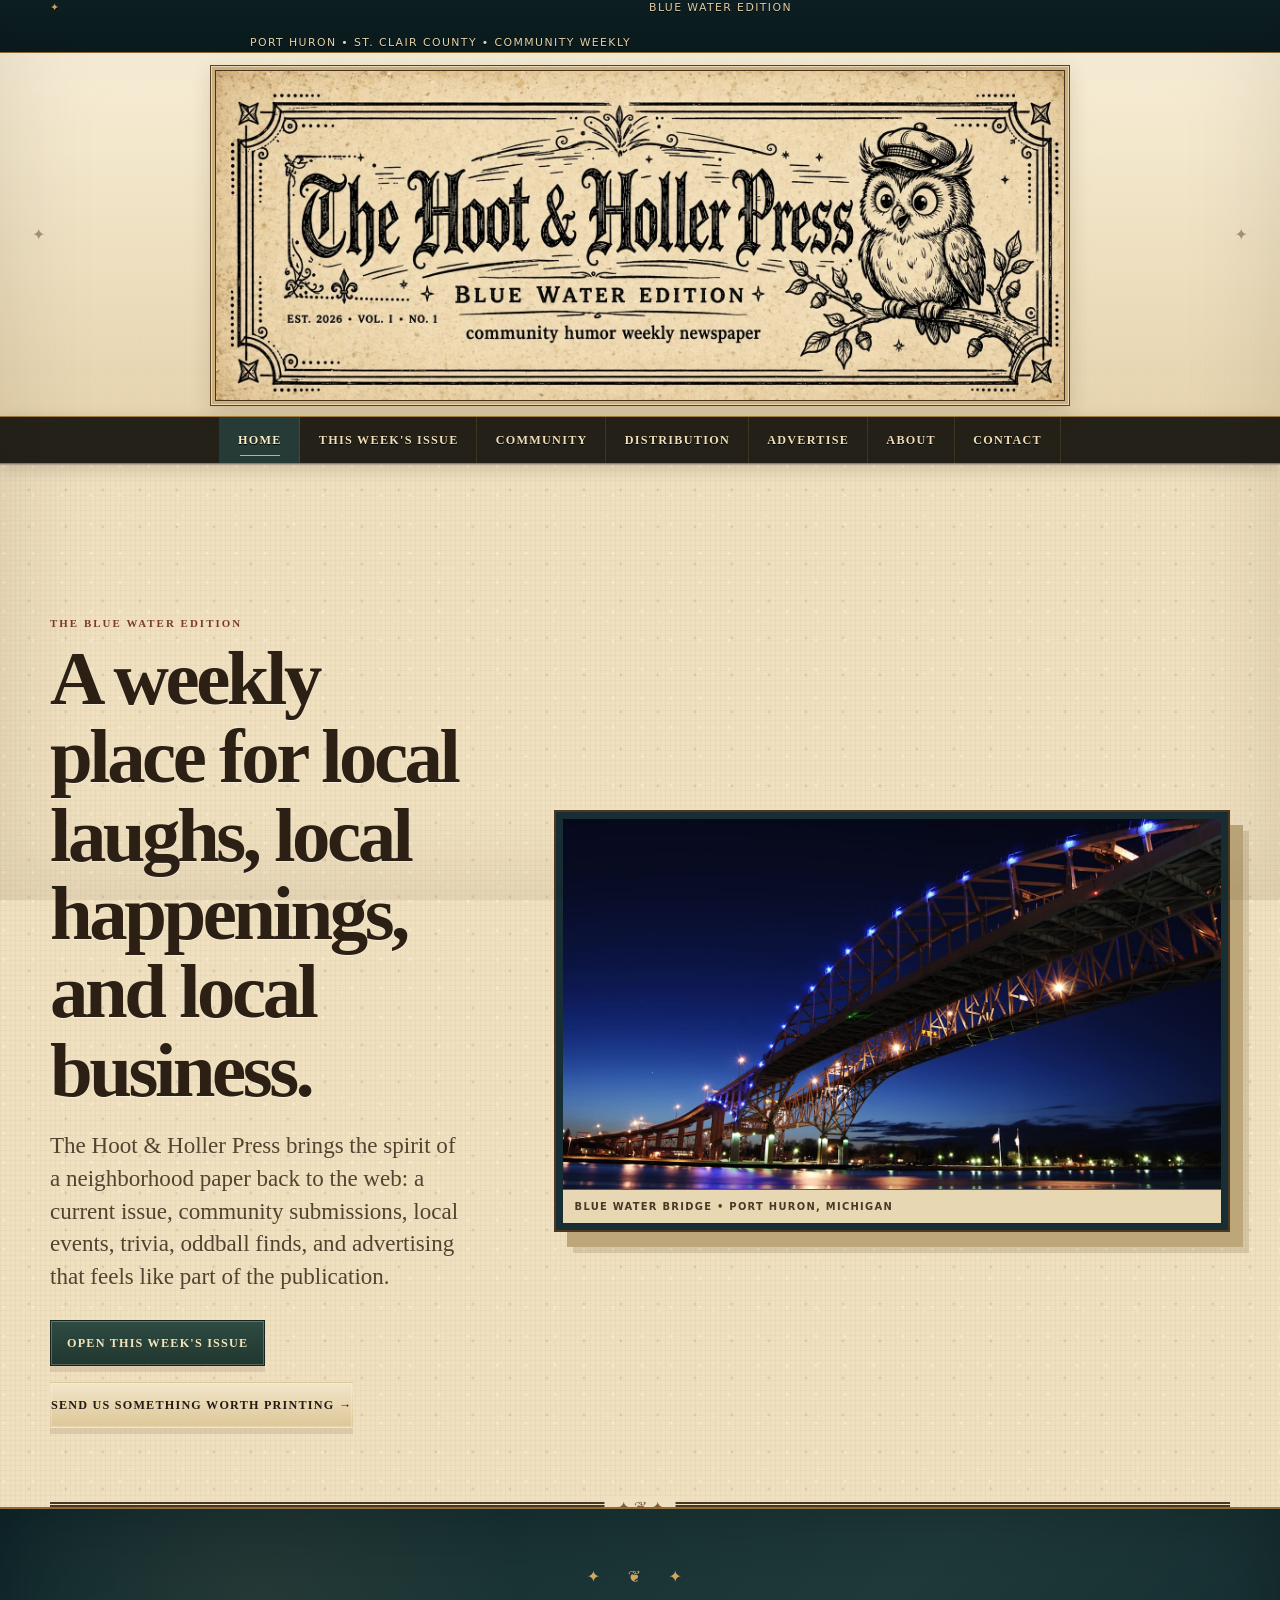
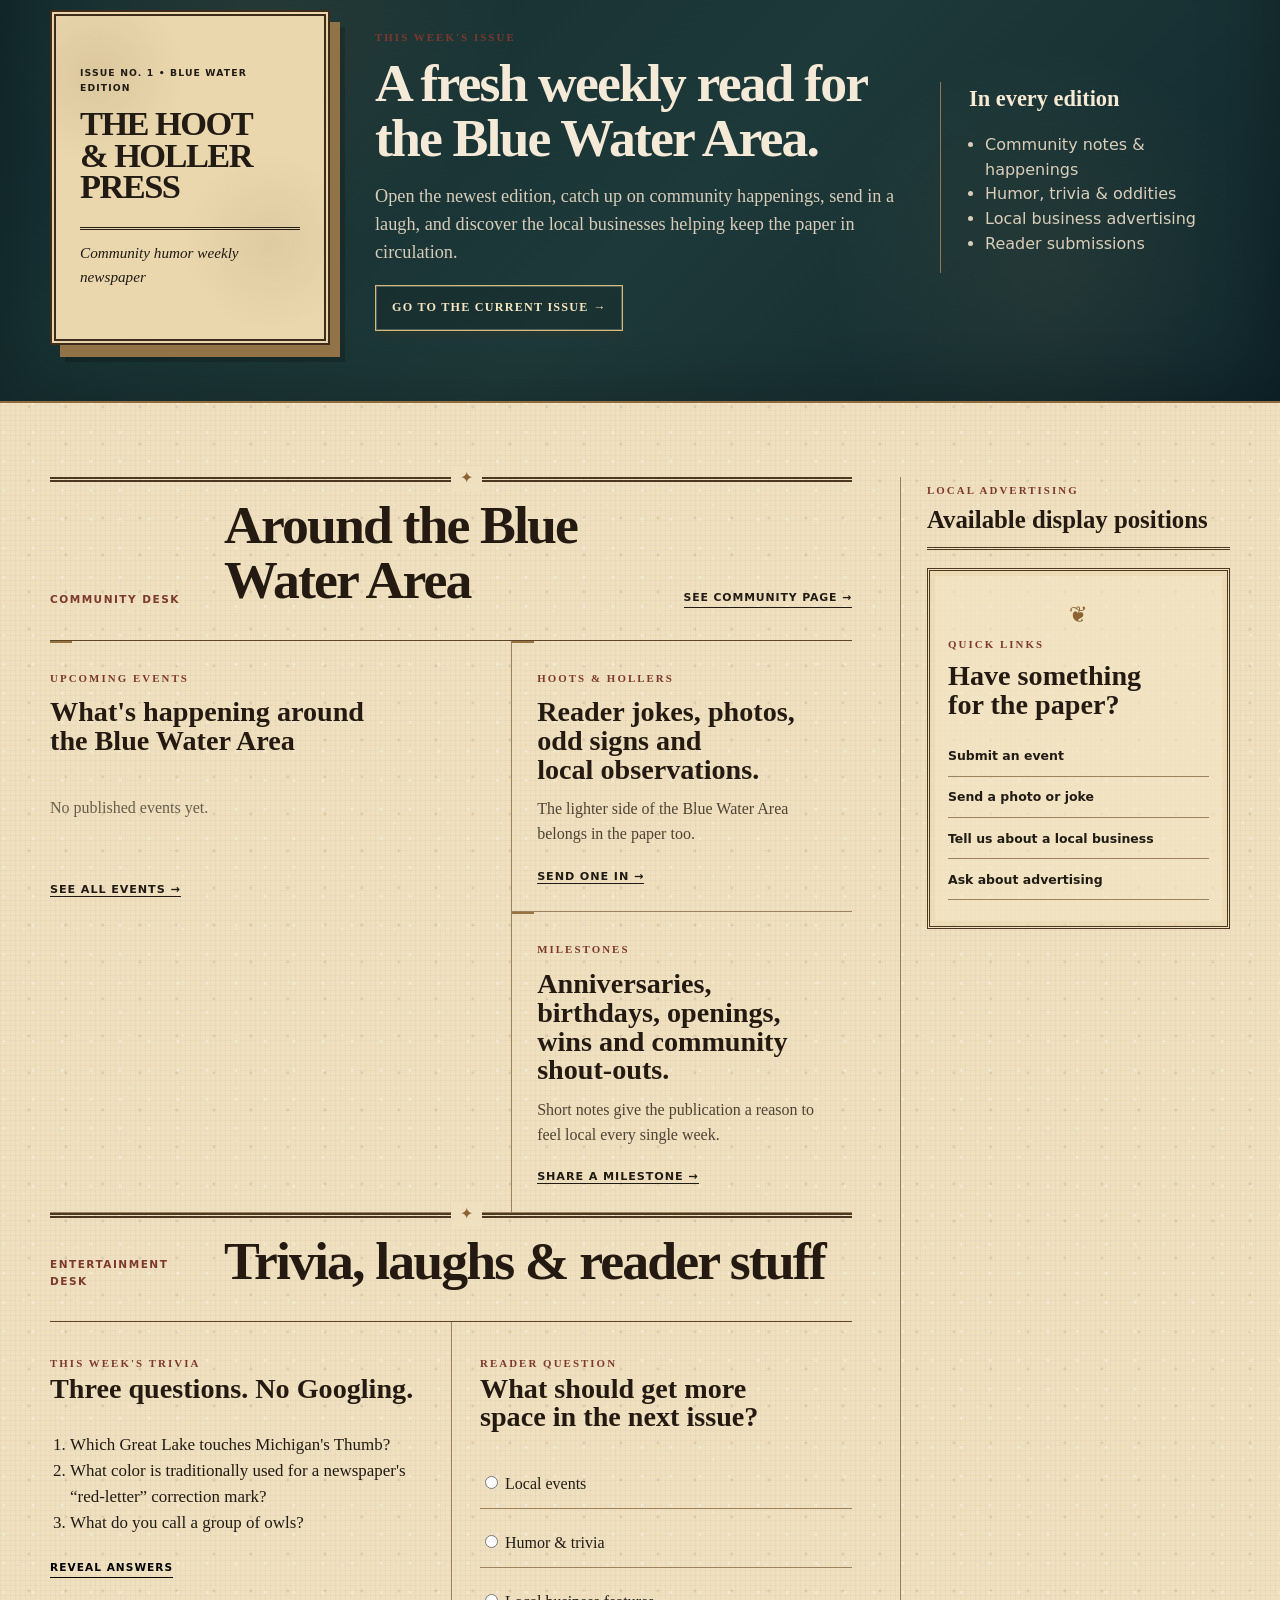
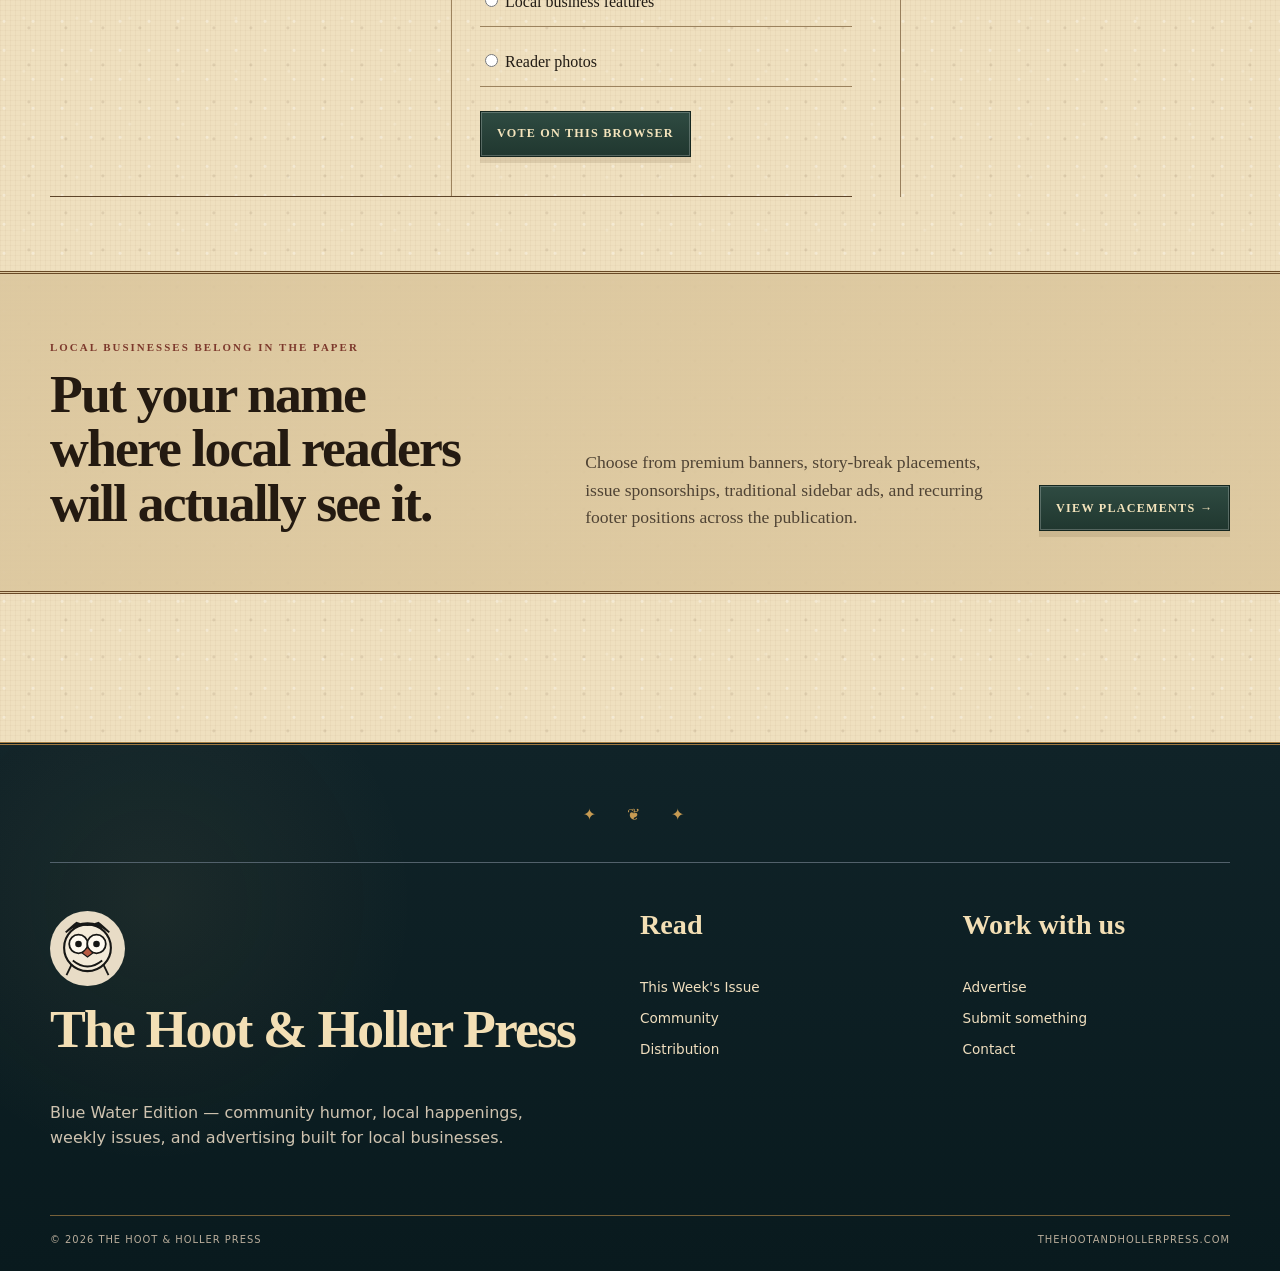
==== index.html @ c57c0e43 "update" ====
<!doctype html><html lang="en"><head><meta charset="utf-8"><meta name="viewport" content="width=device-width,initial-scale=1"><meta name="description" content="The Hoot & Holler Press — Blue Water Edition. Community humor, weekly issues, local happenings and advertising for the Blue Water Area."><meta name="theme-color" content="#19150f"><title>The Hoot & Holler Press | Blue Water Edition</title><link rel="stylesheet" href="style.css"><link rel="icon" type="image/png" href="/favicon-96x96.png" sizes="96x96"><link rel="icon" type="image/svg+xml" href="/favicon.svg"><link rel="shortcut icon" href="/favicon.ico"><link rel="apple-touch-icon" sizes="180x180" href="/apple-touch-icon.png"><link rel="manifest" href="/site.webmanifest"></head><body class="home"><a class="skip-link" href="#main">Skip to content</a>
<div class="utility-bar"><div class="shell utility-inner"><span>BLUE WATER EDITION</span><span>PORT HURON • ST. CLAIR COUNTY • COMMUNITY WEEKLY</span></div></div>
<header class="site-header">
  <div class="shell masthead-shell"><a href="index.html" class="masthead-link"><img src="images/hoot-holler-masthead.webp" alt="The Hoot &amp; Holler Press — Blue Water Edition"></a></div>
  <div class="nav-wrap"><div class="shell nav-inner">
    <button class="nav-toggle" type="button" aria-expanded="false" aria-controls="site-nav">Menu</button>
    <nav id="site-nav" class="site-nav" aria-label="Primary navigation">
      <a href="index.html">Home</a><a href="issue.html">This Week's Issue</a><a href="community.html">Community</a><a href="distribution.html">Distribution</a><a href="advertise.html">Advertise</a><a href="about.html">About</a><a href="contact.html">Contact</a>
    </nav>
  </div></div>
</header><main id="main">
<section class="shell home-leaderboard section-tight"><a class="ad-link ad-leaderboard" href="advertise.html" data-ad-slot="home-leaderboard"><span class="ad-label">Advertisement</span><span class="ad-fallback"><strong>AD SPACE AVAILABLE</strong><small>Premium homepage leaderboard</small></span><img src="images/ads/home-leaderboard.webp" alt="Premium advertising placement available"></a></section>

<section class="shell lead-grid section">
  <article class="lead-story">
    <div class="section-tag">The Blue Water Edition</div>
    <h1>A weekly place for local laughs, local happenings, and local business.</h1>
    <p class="lead-deck">The Hoot &amp; Holler Press brings the spirit of a neighborhood paper back to the web: a current issue, community submissions, local events, trivia, oddball finds, and advertising that feels like part of the publication.</p>
    <div class="lead-actions"><a class="btn solid" href="issue.html">Open this week's issue</a><a class="btn text" href="contact.html">Send us something worth printing →</a></div>
  </article>
  <figure class="lead-art"><img src="images/editorial/blue-water-bridge-night.jpg" alt="Blue Water Bridge at night in Port Huron, Michigan"><figcaption>Blue Water Bridge • Port Huron, Michigan</figcaption></figure>
</section>

<section class="issue-band"><div class="shell issue-band-grid">
  <div class="issue-cover-mini">
    <span class="issue-eyebrow">Issue No. 1 • Blue Water Edition</span>
    <strong>THE HOOT<br>&amp; HOLLER<br>PRESS</strong>
    <span class="issue-rule"></span>
    <em>Community humor weekly newspaper</em>
  </div>
  <div class="issue-band-copy"><span class="section-kicker">This week's issue</span><h2>A fresh weekly read for the Blue Water Area.</h2><p>Open the newest edition, catch up on community happenings, send in a laugh, and discover the local businesses helping keep the paper in circulation.</p><a class="btn outline-light" href="issue.html">Go to the current issue →</a></div>
  <aside class="issue-note"><strong>In every edition</strong><ul><li>Community notes &amp; happenings</li><li>Humor, trivia &amp; oddities</li><li>Local business advertising</li><li>Reader submissions</li></ul></aside>
</div></section>

<section class="shell content-rail section">
  <div class="content-main">
    <div class="section-head"><span>Community desk</span><h2>Around the Blue Water Area</h2><a href="community.html">See community page →</a></div>
    <div class="brief-grid">
      <article class="brief lead-brief home-events-card"><span class="brief-type">Upcoming events</span><h3>What's happening around the Blue Water Area</h3><div class="home-events-list" data-events-home><p>Loading published events…</p></div><a href="community.html#upcoming-events">See all events →</a></article>
      <article class="brief"><span class="brief-type">Hoots &amp; hollers</span><h3>Reader jokes, photos, odd signs and local observations.</h3><p>The lighter side of the Blue Water Area belongs in the paper too.</p><a href="contact.html">Send one in →</a></article>
      <article class="brief"><span class="brief-type">Milestones</span><h3>Anniversaries, birthdays, openings, wins and community shout-outs.</h3><p>Short notes give the publication a reason to feel local every single week.</p><a href="contact.html">Share a milestone →</a></article>
    </div>

    <a class="ad-link inline-ad" href="advertise.html" data-ad-slot="home-inline-1"><span class="ad-label">Advertisement</span><span class="ad-fallback"><strong>AD SPACE AVAILABLE</strong><small>Wide story-break placement</small></span><img src="images/ads/home-inline-1.webp" alt="Wide advertising placement available"></a>

    <div class="section-head section-head-lower"><span>Entertainment desk</span><h2>Trivia, laughs &amp; reader stuff</h2></div>
    <div class="fun-grid">
      <section class="trivia-sheet"><span class="small-cap">This week's trivia</span><h3>Three questions. No Googling.</h3><ol><li>Which Great Lake touches Michigan's Thumb?</li><li>What color is traditionally used for a newspaper's “red-letter” correction mark?</li><li>What do you call a group of owls?</li></ol><button class="reveal-answer" type="button" aria-expanded="false">Reveal answers</button><div class="answers" hidden><p>1. Lake Huron</p><p>2. Red</p><p>3. A parliament</p></div></section>
      <section class="reader-poll"><span class="small-cap">Reader question</span><h3>What should get more space in the next issue?</h3><form id="reader-poll"><label><input type="radio" name="poll" value="events"> Local events</label><label><input type="radio" name="poll" value="humor"> Humor &amp; trivia</label><label><input type="radio" name="poll" value="business"> Local business features</label><label><input type="radio" name="poll" value="photos"> Reader photos</label><button class="btn solid" type="submit">Vote on this browser</button><p class="poll-status" aria-live="polite"></p></form></section>
    </div>
  </div>
  <aside class="right-rail">
    <div class="rail-heading"><span class="rail-kicker">Local advertising</span><h3>Available display positions</h3></div>
    <a class="ad-link rail-ad" href="advertise.html" data-ad-slot="home-sidebar-1"><span class="ad-label">Advertisement</span><span class="ad-fallback"><strong>AD SPACE AVAILABLE</strong><small>Sidebar placement 1</small></span><img src="images/ads/home-sidebar-1.webp" alt="Sidebar advertising placement 1 available"></a>
    <a class="ad-link rail-ad" href="advertise.html" data-ad-slot="home-sidebar-2"><span class="ad-label">Advertisement</span><span class="ad-fallback"><strong>AD SPACE AVAILABLE</strong><small>Sidebar placement 2</small></span><img src="images/ads/home-sidebar-2.webp" alt="Sidebar advertising placement 2 available"></a>
    <section class="rail-section"><span class="rail-kicker">Quick links</span><h3>Have something for the paper?</h3><a href="contact.html">Submit an event</a><a href="contact.html">Send a photo or joke</a><a href="contact.html">Tell us about a local business</a><a href="advertise.html">Ask about advertising</a></section>
    <a class="ad-link rail-ad" href="advertise.html" data-ad-slot="home-sidebar-3"><span class="ad-label">Advertisement</span><span class="ad-fallback"><strong>AD SPACE AVAILABLE</strong><small>Sidebar placement 3</small></span><img src="images/ads/home-sidebar-3.webp" alt="Sidebar advertising placement 3 available"></a>
    <a class="ad-link rail-ad" href="advertise.html" data-ad-slot="home-sidebar-4"><span class="ad-label">Advertisement</span><span class="ad-fallback"><strong>AD SPACE AVAILABLE</strong><small>Sidebar placement 4</small></span><img src="images/ads/home-sidebar-4.webp" alt="Sidebar advertising placement 4 available"></a>
    <a class="ad-link rail-ad" href="advertise.html" data-ad-slot="home-sidebar-5"><span class="ad-label">Advertisement</span><span class="ad-fallback"><strong>AD SPACE AVAILABLE</strong><small>Sidebar placement 5</small></span><img src="images/ads/home-sidebar-5.webp" alt="Sidebar advertising placement 5 available"></a>
  </aside>
</section>

<section class="paper-break"><div class="shell paper-break-grid"><div><span class="section-kicker">Local businesses belong in the paper</span><h2>Put your name where local readers will actually see it.</h2></div><p>Choose from premium banners, story-break placements, issue sponsorships, traditional sidebar ads, and recurring footer positions across the publication.</p><a class="btn solid" href="advertise.html">View placements →</a></div></section>

<section class="shell section"><a class="ad-link inline-ad" href="advertise.html" data-ad-slot="home-inline-2"><span class="ad-label">Advertisement</span><span class="ad-fallback"><strong>AD SPACE AVAILABLE</strong><small>Wide community sponsor placement</small></span><img src="images/ads/home-inline-2.webp" alt="Community sponsor advertising placement available"></a></section>
</main><footer class="site-footer">
  <div class="shell footer-ad"><a class="ad-link" href="advertise.html" data-ad-slot="footer-strip"><span class="ad-label">Advertisement</span><span class="ad-fallback"><strong>AD SPACE AVAILABLE</strong><small>Site-wide footer placement</small></span><img src="images/ads/footer-strip.webp" alt="Advertising space available in The Hoot &amp; Holler Press"></a></div>
  <div class="shell footer-grid">
    <div><img class="footer-owl" src="images/editorial/owl-mark.svg" alt=""><h2>The Hoot &amp; Holler Press</h2><p>Blue Water Edition — community humor, local happenings, weekly issues, and advertising built for local businesses.</p></div>
    <div><h3>Read</h3><a href="issue.html">This Week's Issue</a><a href="community.html">Community</a><a href="distribution.html">Distribution</a></div>
    <div><h3>Work with us</h3><a href="advertise.html">Advertise</a><a href="contact.html">Submit something</a><a href="contact.html">Contact</a></div>
  </div>
  <div class="shell footer-bottom"><span>© <span data-year>2026</span> The Hoot &amp; Holler Press</span><span>thehootandhollerpress.com</span></div>
</footer><script src="script.js"></script></body></html>
---- style.css ----
:root{--paper:#f4eddf;--paper-deep:#e7dcc7;--paper-light:#fbf7ef;--ink:#171715;--navy:#102b3e;--navy-2:#0a1d2a;--rust:#8a3f2b;--gold:#d29a4a;--muted:#6f665a;--rule:#b8aa94;--serif:"Iowan Old Style","Palatino Linotype",Palatino,"Book Antiqua",Georgia,serif;--sans:Inter,ui-sans-serif,system-ui,-apple-system,"Segoe UI",sans-serif;--shadow:0 18px 50px rgba(33,24,16,.10)}*{box-sizing:border-box}html{scroll-behavior:smooth}body{margin:0;background:var(--paper);color:var(--ink);font-family:var(--sans);line-height:1.55}img{max-width:100%;display:block}a{color:inherit;text-decoration:none}button,input,select,textarea{font:inherit}.shell{width:min(1180px,calc(100% - 40px));margin-inline:auto}.skip-link{position:fixed;z-index:999;top:8px;left:8px;transform:translateY(-160%);background:#fff;padding:.6rem .8rem}.skip-link:focus{transform:none}.utility-bar{background:var(--navy-2);color:#f7eddc;font-size:.68rem;letter-spacing:.13em;text-transform:uppercase}.utility-inner{display:grid;grid-template-columns:1fr 1.5fr 1fr;align-items:center;min-height:38px}.utility-inner span:nth-child(2){text-align:center}.utility-inner a{text-align:right;color:#efd59f;font-weight:800}.site-header{background:var(--paper)}.masthead-shell{padding:22px 0 18px}.masthead-link img{width:100%;border:1px solid rgba(23,23,21,.22);box-shadow:0 6px 18px rgba(32,20,8,.07)}.nav-wrap{border-block:1px solid var(--ink);background:rgba(244,237,223,.97);position:sticky;top:0;z-index:40;backdrop-filter:blur(9px)}.nav-inner{position:relative}.site-nav{display:flex;justify-content:center;gap:0}.site-nav a{padding:.82rem 1.1rem;font-size:.76rem;font-weight:900;text-transform:uppercase;letter-spacing:.08em;border-inline-start:1px solid transparent}.site-nav a:hover,.site-nav a[aria-current="page"]{background:var(--navy);color:#fff}.nav-toggle{display:none;background:none;border:0;padding:.85rem 0;font-weight:900;text-transform:uppercase;letter-spacing:.1em}.section{padding:74px 0}.section-tight{padding:38px 0}.section-kicker,.small-cap,.rail-kicker,.section-tag,.brief-type{font-size:.68rem;font-weight:900;letter-spacing:.16em;text-transform:uppercase;color:var(--rust)}h1,h2,h3,p{margin-top:0}h1,h2,h3{font-family:var(--serif);font-weight:700;line-height:1.02}h1{font-size:clamp(3rem,6vw,6.2rem);letter-spacing:-.045em}h2{font-size:clamp(2.2rem,4.2vw,4.3rem);letter-spacing:-.035em}h3{font-size:clamp(1.35rem,2.2vw,2.25rem)}p{color:#4b443b}.btn{display:inline-flex;align-items:center;justify-content:center;min-height:46px;padding:.72rem 1rem;border:1px solid var(--ink);font-size:.76rem;font-weight:900;letter-spacing:.08em;text-transform:uppercase;transition:.2s}.btn:hover{transform:translateY(-2px)}.btn.solid{background:var(--navy);border-color:var(--navy);color:#fff}.btn.text{border-color:transparent;padding-inline:0}.btn.outline-light{border-color:#f4ead7;color:#f4ead7}.btn.disabled{opacity:.45;pointer-events:none}.ad-link{display:block;position:relative}.ad-link img{width:100%;height:auto}.ad-label{position:absolute;z-index:2;left:0;top:0;background:rgba(244,237,223,.92);color:#40382f;padding:.25rem .42rem;font-size:.56rem;font-weight:900;letter-spacing:.12em;text-transform:uppercase;border-right:1px solid var(--ink);border-bottom:1px solid var(--ink)}.home-leaderboard{border-bottom:1px solid var(--rule)}.ad-leaderboard img{aspect-ratio:1200/260;object-fit:cover}.lead-grid{display:grid;grid-template-columns:.8fr 1.2fr;gap:54px;align-items:center;border-bottom:3px double var(--ink)}.lead-story{padding-right:30px}.lead-story h1{margin:.55rem 0 1.2rem;font-size:clamp(3.6rem,6vw,6.4rem)}.lead-deck{font-family:var(--serif);font-size:clamp(1.2rem,1.8vw,1.5rem);line-height:1.42}.lead-actions{display:flex;gap:1rem;align-items:center;flex-wrap:wrap;margin-top:1.7rem}.lead-art{margin:0;background:var(--navy);border:1px solid var(--ink);box-shadow:20px 22px 0 rgba(57,44,30,.08)}.lead-art img{aspect-ratio:16/9;object-fit:cover}.lead-art figcaption{padding:.55rem .7rem;background:var(--paper-light);font-size:.62rem;font-weight:900;letter-spacing:.13em;text-transform:uppercase;border-top:1px solid var(--ink)}.issue-band{background:var(--navy);color:#f6ead4;padding:56px 0;border-block:1px solid var(--navy-2)}.issue-band-grid{display:grid;grid-template-columns:280px 1fr 290px;gap:45px;align-items:center}.issue-cover-mini{background:#e8dcc6;color:var(--ink);border:6px double var(--ink);padding:24px;min-height:335px;display:flex;flex-direction:column;justify-content:center;box-shadow:12px 14px 0 rgba(0,0,0,.2)}.issue-cover-mini strong{font-family:var(--serif);font-size:2.15rem;line-height:.92;margin:.8rem 0}.issue-cover-mini em{font-family:var(--serif);font-size:.95rem}.issue-eyebrow{font-size:.58rem;letter-spacing:.12em;text-transform:uppercase;font-weight:900}.issue-rule{display:block;border-top:3px double var(--ink);margin:.7rem 0}.issue-band-copy h2{color:#f5ead7;margin:.45rem 0 1rem}.issue-band-copy p{color:#d7ccba;font-family:var(--serif);font-size:1.14rem}.issue-note{border-left:1px solid #718495;padding-left:28px}.issue-note strong{font-family:var(--serif);font-size:1.4rem}.issue-note ul{padding-left:1rem;color:#d9ceba}.content-rail{display:grid;grid-template-columns:minmax(0,1fr) 330px;gap:48px}.section-head{display:grid;grid-template-columns:150px 1fr auto;align-items:end;gap:1.5rem;border-top:3px double var(--ink);padding-top:1rem;margin-bottom:2rem}.section-head>span{font-size:.66rem;font-weight:900;letter-spacing:.14em;text-transform:uppercase;color:var(--rust)}.section-head h2{margin:0}.section-head>a{font-size:.68rem;font-weight:900;text-transform:uppercase;letter-spacing:.08em;border-bottom:1px solid currentColor}.brief-grid{display:grid;grid-template-columns:1.15fr .85fr;gap:0;border-top:1px solid var(--ink)}.brief{padding:24px 25px 24px 0;border-bottom:1px solid var(--rule)}.brief:nth-child(2),.brief:nth-child(3){padding-left:25px;border-left:1px solid var(--rule)}.lead-brief{grid-row:span 2}.brief h3{margin:.55rem 0 .8rem}.brief p{font-family:var(--serif)}.brief a{font-size:.7rem;text-transform:uppercase;font-weight:900;letter-spacing:.08em;border-bottom:1px solid}.inline-ad{margin:42px 0;border-block:1px solid var(--ink);padding-block:10px}.inline-ad img{aspect-ratio:1200/210;object-fit:cover}.section-head-lower{grid-template-columns:150px 1fr}.fun-grid{display:grid;grid-template-columns:1fr 1fr;border-top:1px solid var(--ink);border-bottom:1px solid var(--ink)}.trivia-sheet,.reader-poll{padding:28px}.trivia-sheet{padding-left:0}.reader-poll{border-left:1px solid var(--rule);padding-right:0}.trivia-sheet ol{font-family:var(--serif);font-size:1.06rem;padding-left:1.25rem}.reveal-answer{background:none;border:0;border-bottom:1px solid;padding:.15rem 0;font-weight:900;text-transform:uppercase;font-size:.66rem;letter-spacing:.1em;cursor:pointer}.answers{margin-top:1rem;padding:1rem;background:var(--paper-deep);border-left:4px solid var(--rust)}.answers p{margin:.25rem 0}.reader-poll form{display:grid;gap:.7rem}.reader-poll label{padding:.7rem 0;border-bottom:1px solid var(--rule);font-family:var(--serif)}.reader-poll .btn{margin-top:.8rem;width:max-content}.poll-status{font-size:.82rem;margin:0}.right-rail{border-left:1px solid var(--rule);padding-left:26px}.rail-ad{margin-bottom:32px}.rail-ad img{aspect-ratio:420/350;object-fit:cover}.rail-section{border-block:3px double var(--ink);padding:20px 0 24px;margin-bottom:32px}.rail-section h3{margin:.4rem 0 1rem}.rail-section a{display:block;padding:.65rem 0;border-bottom:1px solid var(--rule);font-size:.78rem;font-weight:800}.paper-break{background:var(--paper-deep);border-block:1px solid var(--rule);padding:60px 0}.paper-break-grid{display:grid;grid-template-columns:1.2fr 1fr auto;gap:48px;align-items:end}.paper-break-grid h2{margin:.5rem 0 0}.paper-break-grid p{font-family:var(--serif);font-size:1.1rem;margin:0}.page-intro{padding:74px 0 44px;border-bottom:3px double var(--ink)}.page-intro h1{max-width:950px;margin:.4rem 0 1rem}.page-intro>p{font-family:var(--serif);font-size:clamp(1.15rem,1.7vw,1.45rem);max-width:760px}.issue-page-grid{display:grid;grid-template-columns:minmax(0,1fr) 330px;gap:50px}.issue-reader{display:grid;grid-template-columns:350px 1fr;gap:42px;align-items:center}.issue-cover-large{background:#e6d7bd;border:8px double var(--ink);padding:35px 30px;min-height:510px;box-shadow:18px 20px 0 rgba(46,34,23,.09);display:flex;flex-direction:column}.issue-cover-large>span{font-family:var(--serif);font-size:2rem;font-weight:900}.issue-cover-large small{font-size:.62rem;letter-spacing:.12em;font-weight:900;margin-top:.5rem}.cover-rule{border-top:4px double var(--ink);margin:1rem 0}.issue-cover-large h2{font-size:2.3rem;margin-top:auto}.issue-cover-large p{font-family:var(--serif)}.cover-footer{display:flex;justify-content:space-between;border-top:1px solid;padding-top:.8rem;font-size:.6rem;font-weight:900;letter-spacing:.1em}.issue-reader-copy h2{margin-bottom:1rem}.issue-reader-copy p{font-family:var(--serif);font-size:1.12rem}.issue-buttons{display:flex;gap:1rem;flex-wrap:wrap}.issue-side{border-left:1px solid var(--rule);padding-left:25px}.tall-ad img{aspect-ratio:420/560;object-fit:cover}.archive-section{background:var(--paper-light);border-top:1px solid var(--rule);padding:60px 0}.archive-empty{border-block:1px solid var(--ink);padding:30px 0}.archive-empty strong{font-family:var(--serif);font-size:1.6rem}.archive-empty p{margin:.5rem 0 0}.community-grid{display:grid;grid-template-columns:repeat(3,1fr);border-top:1px solid var(--ink);border-bottom:1px solid var(--ink)}.community-column{padding:30px}.community-column:first-child{padding-left:0}.community-column:last-child{padding-right:0}.community-column+ .community-column{border-left:1px solid var(--rule)}.community-column p{font-family:var(--serif);min-height:125px}.community-callout{background:var(--navy);color:#fff;padding:70px 0;text-align:center}.community-callout span{font-size:.65rem;letter-spacing:.15em;font-weight:900;color:#e2bd79}.community-callout h2{color:#fff;max-width:850px;margin:.5rem auto}.community-callout p{color:#d8cdbb}.community-callout a{display:inline-block;border-bottom:1px solid;color:#fff;font-size:.72rem;font-weight:900;text-transform:uppercase;letter-spacing:.1em}.distribution-layout{display:grid;grid-template-columns:1.1fr .9fr;gap:55px}.distribution-map{position:relative;background:var(--navy)}.distribution-map img{width:100%;height:100%;object-fit:cover;min-height:460px}.map-caption{position:absolute;left:0;bottom:0;background:var(--paper-light);border-top:1px solid;border-right:1px solid;padding:.8rem 1rem;display:grid}.map-caption span{font-size:.7rem;text-transform:uppercase;letter-spacing:.08em}.distribution-list{border-top:3px double var(--ink)}.distribution-city{display:grid;grid-template-columns:55px 1fr;gap:20px;padding:26px 0;border-bottom:1px solid var(--rule)}.distribution-city>span{font-family:var(--serif);font-size:1rem;color:var(--muted)}.distribution-city h2{font-size:2rem;margin-bottom:.4rem}.distribution-city p{margin-bottom:.5rem}.distribution-city a{font-weight:900;border-bottom:1px solid}.placement-map{display:grid;grid-template-columns:1.12fr .88fr;gap:55px;align-items:start}.placement-diagram{border:2px solid var(--ink);padding:14px;background:var(--paper-light)}.diagram-head,.diagram-content,.diagram-ad{display:grid;place-items:center;text-align:center;font-size:.65rem;font-weight:900;letter-spacing:.08em;text-transform:uppercase}.diagram-head{height:80px;border:1px solid var(--ink);font-family:var(--serif);font-size:1.5rem}.diagram-ad{background:#d9b16a;color:#211a12;border:1px solid var(--ink)}.diagram-ad.premium{height:70px;margin-top:10px}.diagram-columns{display:grid;grid-template-columns:1fr 155px;gap:10px;margin-top:10px}.diagram-columns>div{display:grid;gap:10px}.diagram-columns aside{display:grid;gap:10px}.diagram-content{height:125px;border:1px dashed var(--rule);background:#eee5d6}.diagram-content.tall{height:180px}.diagram-ad.wide{height:70px}.diagram-ad.side{height:175px}.diagram-ad.footer{height:55px;margin-top:10px}.placement-copy h2{margin:.45rem 0 1rem}.placement-copy>p{font-family:var(--serif);font-size:1.1rem}.placement-copy ol{list-style:none;padding:0;margin-top:1.5rem;border-top:1px solid var(--ink)}.placement-copy li{display:grid;grid-template-columns:190px 1fr;gap:18px;padding:14px 0;border-bottom:1px solid var(--rule)}.placement-copy li strong{font-family:var(--serif)}.placement-copy li span{font-size:.86rem;color:var(--muted)}.ad-process{background:var(--navy);color:#fff;padding:60px 0;margin-top:65px}.process-grid{display:grid;grid-template-columns:1.2fr repeat(3,.8fr);gap:30px}.process-grid h2{color:#fff;margin:.5rem 0}.process-step{border-left:1px solid #6e8190;padding-left:20px}.process-step>span{color:#d9b16a;font-family:var(--serif)}.process-step h3{color:#fff;font-size:1.45rem;margin:.5rem 0}.process-step p{color:#d6cbbb;font-size:.9rem}.spec-table{border-top:3px double var(--ink)}.spec-table>div{display:grid;grid-template-columns:1fr 180px 1fr;gap:20px;padding:16px 0;border-bottom:1px solid var(--rule)}.spec-table strong{font-family:var(--serif);font-size:1.15rem}.center-cta{text-align:center;margin-top:32px}.about-grid{display:grid;grid-template-columns:1fr 1fr;gap:60px}.about-big{border-top:3px double var(--ink);padding-top:20px}.about-big p{font-family:var(--serif);font-size:1.25rem}.about-list{border-top:1px solid var(--ink)}.about-list>div{display:grid;grid-template-columns:48px 1fr;gap:18px;padding:22px 0;border-bottom:1px solid var(--rule)}.about-list>div>span{font-family:var(--serif);color:var(--muted)}.about-list h3{font-size:1.7rem;margin-bottom:.5rem}.about-list p{grid-column:2;margin:0}.contact-grid{display:grid;grid-template-columns:1.25fr .75fr;gap:60px}.contact-form{display:grid;gap:18px;border-top:3px double var(--ink);padding-top:22px}.contact-form label{display:grid;gap:.4rem;font-size:.68rem;font-weight:900;letter-spacing:.1em;text-transform:uppercase}.contact-form input,.contact-form select,.contact-form textarea{width:100%;background:var(--paper-light);border:1px solid var(--ink);border-radius:0;padding:.8rem;color:var(--ink)}.contact-form textarea{resize:vertical}.contact-form .btn{width:max-content}.form-note{font-size:.78rem}.contact-side{border-left:1px solid var(--rule);padding-left:30px}.contact-side img{width:120px;border:1px solid}.contact-side h2{font-size:2.2rem;margin:1rem 0}.contact-side a{font-weight:900;border-bottom:1px solid}.contact-side hr{border:0;border-top:1px solid var(--rule);margin:1.7rem 0}.site-footer{background:var(--navy-2);color:#f4ead7;padding-top:38px}.footer-ad{padding-bottom:34px;border-bottom:1px solid #52616b}.footer-ad img{aspect-ratio:1200/150;object-fit:cover}.footer-grid{display:grid;grid-template-columns:2fr 1fr 1fr;gap:55px;padding:48px 0}.footer-grid h2,.footer-grid h3{color:#fff}.footer-grid p{color:#cfc3b0;max-width:530px}.footer-grid>div:not(:first-child){display:flex;flex-direction:column;gap:.6rem}.footer-grid a{color:#f0dfbf;font-size:.85rem}.footer-owl{width:75px;border-radius:50%;margin-bottom:1rem}.footer-bottom{display:flex;justify-content:space-between;border-top:1px solid #52616b;padding:16px 0 24px;font-size:.62rem;text-transform:uppercase;letter-spacing:.1em;color:#b9ad9b}
@media (max-width:980px){.utility-inner{grid-template-columns:1fr auto}.utility-inner span:nth-child(2){display:none}.issue-band-grid{grid-template-columns:230px 1fr}.issue-note{grid-column:1/-1;border-left:0;border-top:1px solid #718495;padding:20px 0 0}.lead-grid,.content-rail,.paper-break-grid,.issue-page-grid,.distribution-layout,.placement-map,.about-grid,.contact-grid{grid-template-columns:1fr}.right-rail,.issue-side,.contact-side{border-left:0;padding-left:0}.right-rail{display:grid;grid-template-columns:1fr 1fr;gap:24px}.rail-section{grid-column:1/-1}.issue-reader{grid-template-columns:300px 1fr}.community-grid{grid-template-columns:1fr}.community-column,.community-column:first-child,.community-column:last-child{padding:26px 0}.community-column+ .community-column{border-left:0;border-top:1px solid var(--rule)}.community-column p{min-height:auto}.process-grid{grid-template-columns:1fr 1fr}.process-grid>div:first-child{grid-column:1/-1}.placement-copy li{grid-template-columns:170px 1fr}}
@media (max-width:720px){.shell{width:min(100% - 24px,1180px)}.utility-inner{grid-template-columns:1fr}.utility-inner a{display:none}.masthead-shell{padding:12px 0}.nav-toggle{display:block}.site-nav{display:none;position:absolute;left:-12px;right:-12px;top:100%;background:var(--paper-light);border:1px solid var(--ink);flex-direction:column;box-shadow:var(--shadow)}.site-nav.open{display:flex}.site-nav a{border-bottom:1px solid var(--rule);padding:.85rem 1rem}.section{padding:50px 0}.section-tight{padding:28px 0}h1{font-size:clamp(2.7rem,14vw,4.4rem)}h2{font-size:clamp(2.15rem,10vw,3.5rem)}.lead-grid{gap:28px;padding-top:38px}.lead-story{padding-right:0}.lead-art{box-shadow:10px 12px 0 rgba(57,44,30,.08)}.issue-band{padding:42px 0}.issue-band-grid{grid-template-columns:1fr}.issue-cover-mini{max-width:290px}.section-head{grid-template-columns:1fr;gap:.4rem}.section-head>a{width:max-content}.brief-grid,.fun-grid{grid-template-columns:1fr}.lead-brief{grid-row:auto}.brief,.brief:nth-child(2),.brief:nth-child(3){padding:20px 0;border-left:0}.reader-poll{border-left:0;border-top:1px solid var(--rule);padding:24px 0}.right-rail{grid-template-columns:1fr}.rail-section{grid-column:auto}.paper-break-grid{gap:22px}.issue-reader{grid-template-columns:1fr}.issue-cover-large{max-width:360px}.distribution-map img{min-height:330px}.process-grid{grid-template-columns:1fr}.process-grid>div:first-child{grid-column:auto}.process-step{border-left:0;border-top:1px solid #6e8190;padding:18px 0 0}.spec-table>div{grid-template-columns:1fr 1fr}.spec-table>div span:last-child{grid-column:1/-1}.placement-copy li{grid-template-columns:1fr;gap:4px}.footer-grid{grid-template-columns:1fr;gap:30px}.footer-bottom{flex-direction:column;gap:.4rem}.contact-side{border-top:1px solid var(--rule);padding-top:28px}}
@media (prefers-reduced-motion:reduce){html{scroll-behavior:auto}.btn:hover{transform:none}}

/* ==========================================================
   2026 RUSTIC EDITORIAL THEME
   Old-world newspaper atmosphere: parchment, midnight ink,
   brass rules, celestial ornaments, and hand-printed texture.
   ========================================================== */
:root{
  --paper:#efe0bf;
  --paper-deep:#dcc79e;
  --paper-light:#f8efd8;
  --ink:#211b14;
  --navy:#172e34;
  --navy-2:#0d2024;
  --rust:#7d392c;
  --gold:#b7843f;
  --gold-bright:#d5ad67;
  --forest:#273a2e;
  --muted:#695d4b;
  --rule:#9c835e;
  --serif:Georgia,"Times New Roman",serif;
  --sans:ui-sans-serif,system-ui,-apple-system,"Segoe UI",sans-serif;
  --shadow:0 18px 45px rgba(44,29,14,.18);
}
html{background:#18130f}
body{
  overflow-x:hidden;
  background-color:var(--paper);
  background-image:
    radial-gradient(circle at 14% 8%,rgba(255,255,255,.33) 0 1px,transparent 2px),
    radial-gradient(circle at 78% 24%,rgba(70,42,19,.10) 0 1px,transparent 2px),
    radial-gradient(circle at 45% 72%,rgba(255,255,255,.16) 0 1px,transparent 2px),
    linear-gradient(90deg,rgba(102,70,34,.035) 1px,transparent 1px),
    linear-gradient(rgba(102,70,34,.03) 1px,transparent 1px);
  background-size:29px 29px,37px 37px,53px 53px,5px 5px,5px 5px;
  color:var(--ink);
}
body::before{
  content:"";
  position:fixed;
  inset:0;
  pointer-events:none;
  z-index:9999;
  box-shadow:inset 0 0 100px rgba(53,29,10,.13);
  mix-blend-mode:multiply;
}
.shell,.lead-story,.content-main,.right-rail,.issue-reader,.issue-side{min-width:0}
.utility-bar{
  background:linear-gradient(180deg,#0d2024,#09191c);
  border-bottom:1px solid #8f6a35;
  color:#ead8ad;
  text-shadow:0 1px 0 #000;
}
.utility-inner{min-height:42px}
.utility-inner::before{content:"✦";color:var(--gold-bright);margin-right:.6rem}
.site-header{
  background:linear-gradient(180deg,rgba(248,239,216,.95),rgba(226,207,167,.92));
  border-bottom:1px solid rgba(77,52,29,.28);
}
.masthead-shell{position:relative;padding:25px 0 21px}
.masthead-shell::before,.masthead-shell::after{
  content:"✦";
  position:absolute;
  top:50%;
  transform:translateY(-50%);
  color:#70542f;
  opacity:.55;
  font-size:1rem;
}
.masthead-shell::before{left:-18px}.masthead-shell::after{right:-18px}
.masthead-link{
  display:block;
  padding:7px;
  background:#cbb17c;
  border:1px solid #5b4025;
  box-shadow:0 12px 30px rgba(57,37,16,.18),inset 0 0 0 2px #ead9b4;
}
.masthead-link img{
  border:1px solid #4c3520;
  box-shadow:none;
  filter:sepia(.06) contrast(1.03) saturate(.92);
}
.nav-wrap{
  background:rgba(29,25,18,.96);
  border-block:1px solid #a47b3f;
  box-shadow:0 5px 15px rgba(36,22,9,.16);
}
.site-nav a,.nav-toggle{
  color:#f0dfb8;
  font-family:var(--serif);
  letter-spacing:.105em;
  text-shadow:0 1px 0 #000;
}
.site-nav a{position:relative;border-right:1px solid rgba(210,173,103,.14)}
.site-nav a::after{content:"";position:absolute;left:25%;right:25%;bottom:7px;height:1px;background:var(--gold-bright);transform:scaleX(0);transition:.2s}
.site-nav a:hover,.site-nav a[aria-current="page"]{background:#263b36;color:#ffeec5}
.site-nav a:hover::after,.site-nav a[aria-current="page"]::after{transform:scaleX(1)}
.section-kicker,.small-cap,.rail-kicker,.section-tag,.brief-type{
  color:var(--rust);
  font-family:var(--serif);
  letter-spacing:.19em;
}
h1,h2,h3{color:#241a11;text-wrap:balance}
h1::selection,h2::selection,h3::selection{background:#a97d3d;color:#fff}
p{color:#4f4334}
.btn{
  border:1px solid #4d3822;
  box-shadow:inset 0 0 0 1px rgba(255,255,255,.23),0 6px 0 rgba(79,50,22,.12);
  font-family:var(--serif);
  letter-spacing:.1em;
  background:linear-gradient(#f2e5c9,#ddc797);
}
.btn.solid{
  background:linear-gradient(180deg,#2f4b42,#20372f);
  border-color:#15261f;
  color:#f4e4bc;
}
.btn.outline-light{background:rgba(0,0,0,.12);border-color:#d7b973;color:#f5e7c2}
.btn:hover{filter:brightness(1.05)}
.ad-link{
  isolation:isolate;
  overflow:hidden;
  background:#10272d;
  border:1px solid #4a3723;
  box-shadow:0 10px 25px rgba(53,32,13,.13),inset 0 0 0 3px rgba(213,173,103,.18);
}
.ad-link::after{
  content:"";
  position:absolute;
  inset:7px;
  border:1px solid rgba(232,208,158,.28);
  pointer-events:none;
  z-index:1;
}
.ad-label{
  left:11px;
  top:11px;
  background:#6e2f27;
  color:#f4e3bd;
  border:1px solid #311711;
  box-shadow:0 3px 0 rgba(0,0,0,.18);
  font-family:var(--serif);
}
.home-leaderboard{border-bottom:0}
.lead-grid{position:relative;border-bottom:5px double #49351f}
.lead-grid::after{content:"✦  ❦  ✦";position:absolute;bottom:-19px;left:50%;transform:translateX(-50%);background:var(--paper);padding:0 12px;color:#7e5c31;font-family:var(--serif)}
.lead-story h1{color:#2c2015;text-shadow:0 1px 0 rgba(255,255,255,.45)}
.lead-deck{color:#514330}
.lead-art{
  background:#162e34;
  border:2px solid #4e3820;
  box-shadow:13px 15px 0 #bda77a,19px 21px 0 rgba(63,40,17,.14);
  padding:7px;
}
.lead-art figcaption{background:#e8d7b3;border-color:#765834;color:#4d3825}
.issue-band{
  position:relative;
  background:
    radial-gradient(circle at 20% 20%,rgba(212,173,103,.08),transparent 24%),
    radial-gradient(circle at 82% 73%,rgba(212,173,103,.07),transparent 20%),
    linear-gradient(135deg,#112a2e,#1e3939 55%,#10272d);
  border-block:2px solid #8e6b3a;
  box-shadow:inset 0 0 80px rgba(0,0,0,.28);
}
.issue-band::before,.community-callout::before,.ad-process::before{
  content:"✦     ❦     ✦";
  display:block;
  text-align:center;
  color:#d2a85f;
  letter-spacing:.7em;
  margin-bottom:20px;
}
.issue-cover-mini,.issue-cover-large{
  background:
    radial-gradient(circle at 15% 18%,rgba(91,61,26,.10),transparent 25%),
    radial-gradient(circle at 80% 70%,rgba(91,61,26,.08),transparent 28%),
    #ead7ad;
  border-color:#3f2b19;
  box-shadow:10px 12px 0 #927348,15px 17px 0 rgba(0,0,0,.19);
}
.issue-cover-mini strong,.issue-cover-large>span{letter-spacing:-.045em}
.issue-note{border-color:#8d7a55}
.section-head{
  position:relative;
  border-top:5px double #4c3721;
}
.section-head::before{content:"✦";position:absolute;top:-16px;left:50%;background:var(--paper);padding:0 9px;color:#8a6233}
.brief-grid,.fun-grid,.community-grid{border-color:#5e4529}
.brief{position:relative}
.brief::before{content:"";position:absolute;left:0;top:0;width:22px;border-top:2px solid #9a7240}
.answers{background:#ddc79c;border-color:#7d392c}
.reader-poll input{accent-color:#7d392c}
.right-rail,.issue-side,.contact-side{border-color:#987f5c}
.rail-section{
  padding:26px 18px;
  border:3px double #4d3721;
  background:rgba(244,231,199,.58);
  box-shadow:inset 0 0 0 5px rgba(184,132,63,.09);
}
.rail-section::before{content:"❦";display:block;text-align:center;color:#8b6232;font-size:1.4rem}
.paper-break{
  background:
    linear-gradient(rgba(220,199,158,.92),rgba(220,199,158,.92)),
    repeating-linear-gradient(0deg,transparent 0 5px,rgba(75,49,22,.04) 6px);
  border-block:3px double #6a4a27;
}
.page-intro{
  position:relative;
  border-bottom:5px double #4a3420;
}
.page-intro::after{content:"✦  ❦  ✦";position:absolute;bottom:-18px;left:50%;transform:translateX(-50%);background:var(--paper);padding:0 13px;color:#815e32}
.issue-page-grid{align-items:start}
.issue-side{display:block}
.issue-side .ad-link,.issue-side picture,.issue-side img{display:block;width:100%}
.tall-ad img{aspect-ratio:auto;object-fit:contain;background:#10272d}
.archive-section{background:rgba(248,239,216,.68);border-top:2px solid #8b6f4d}
.community-callout,.ad-process{
  position:relative;
  background:linear-gradient(135deg,#10272d,#213d3b 55%,#10262b);
  box-shadow:inset 0 0 80px rgba(0,0,0,.25);
  border-block:1px solid #96713c;
}
.distribution-map,.placement-diagram{
  border:2px solid #4d3822;
  box-shadow:9px 10px 0 #bba274;
}
.diagram-ad{background:#c59b59}
.contact-form input,.contact-form select,.contact-form textarea{
  background:rgba(249,239,215,.8);
  border:1px solid #5f4628;
  box-shadow:inset 0 0 12px rgba(94,61,25,.05);
}
.site-footer{
  background:
    radial-gradient(circle at 12% 30%,rgba(213,173,103,.07),transparent 22%),
    linear-gradient(180deg,#102328,#091a1e);
  border-top:3px double #9f7941;
}
.site-footer::before{content:"✦  ❦  ✦";display:block;text-align:center;color:#c69a52;letter-spacing:.8em;padding-top:20px}
.footer-grid h2,.footer-grid h3{font-family:var(--serif);color:#f3dfb5}
.footer-bottom{border-color:#766039}

@media (max-width:980px){
  .lead-art{box-shadow:8px 9px 0 #bda77a,12px 13px 0 rgba(63,40,17,.13)}
  .issue-side{width:min(100%,680px);margin-inline:auto}
}
@media (max-width:720px){
  body::before{box-shadow:inset 0 0 45px rgba(53,29,10,.10)}
  .shell{width:min(100% - 20px,1180px)}
  .utility-bar{font-size:.6rem;letter-spacing:.1em}
  .utility-inner{min-height:34px;text-align:center}
  .utility-inner::before{display:none}
  .masthead-shell{padding:9px 0 10px}
  .masthead-link{padding:3px;border-width:1px}
  .masthead-shell::before,.masthead-shell::after{display:none}
  .nav-wrap{position:sticky;top:0}
  .nav-toggle{width:100%;text-align:left;padding:.8rem .2rem;color:#f1dfb5}
  .nav-toggle::after{content:" ☰";float:right;color:#d6a75e}
  .site-nav{left:-10px;right:-10px;background:#172a2a;border-color:#9b7440}
  .site-nav a{color:#f2dfb8;border-color:rgba(203,161,91,.25);font-size:.83rem}
  h1{font-size:clamp(2.45rem,12vw,4rem);line-height:.96;overflow-wrap:anywhere}
  h2{font-size:clamp(2rem,9vw,3rem);line-height:1}
  h3{line-height:1.08}
  .lead-story h1{font-size:clamp(2.7rem,12vw,4.25rem)}
  .lead-deck{font-size:1.12rem}
  .lead-art{box-shadow:6px 7px 0 #bda77a}
  .issue-band::before,.community-callout::before,.ad-process::before{font-size:.8rem;letter-spacing:.3em}
  .issue-cover-mini{max-width:none;width:100%;min-height:0}
  .issue-cover-large{max-width:none;width:100%;min-height:440px;padding:28px 22px}
  .issue-cover-large>span{font-size:clamp(1.55rem,8vw,2rem)}
  .cover-footer{gap:12px;flex-wrap:wrap}
  .issue-page-grid{display:flex;flex-direction:column;gap:32px;padding-top:30px}
  .issue-reader{width:100%;gap:28px}
  .issue-side{display:block!important;order:2;width:100%;margin:0;padding:0;border:0}
  .issue-side .ad-link{display:block!important;width:100%;margin:0}
  .issue-side picture,.issue-side source,.issue-side img{display:block!important}
  .issue-side img{width:100%!important;height:auto!important;max-height:none!important;aspect-ratio:auto!important;object-fit:contain!important}
  .tall-ad{min-height:0!important}
  .ad-label{left:8px;top:8px;font-size:.5rem}
  .ad-link::after{inset:5px}
  .ad-leaderboard img,.inline-ad img,.footer-ad img,.rail-ad img{height:auto;aspect-ratio:auto;object-fit:contain}
  .right-rail{display:block}
  .rail-ad{margin:26px 0}
  .rail-section{margin:26px 0}
  .paper-break{padding:42px 0}
  .paper-break-grid .btn{width:100%}
  .section-head::before,.page-intro::after,.lead-grid::after{font-size:.75rem}
  .placement-diagram{padding:8px;box-shadow:5px 6px 0 #bba274}
  .diagram-columns{grid-template-columns:1fr 105px}
  .diagram-head{font-size:1.15rem}
  .diagram-ad.side{height:130px}
  .footer-ad{padding-bottom:24px}
  .footer-grid{padding:36px 0}
}
@media (max-width:430px){
  .shell{width:calc(100% - 16px)}
  .section{padding:42px 0}
  .section-tight{padding:24px 0}
  .lead-actions,.issue-buttons{display:grid;grid-template-columns:1fr}
  .lead-actions .btn,.issue-buttons .btn{width:100%}
  .issue-cover-large{min-height:390px}
  .issue-cover-large h2{font-size:1.75rem}
  .page-intro{padding-top:48px}
  .spec-table>div{grid-template-columns:1fr}
  .spec-table>div span:last-child{grid-column:auto}
  .diagram-columns{grid-template-columns:1fr 88px;gap:6px}
  .diagram-columns>div,.diagram-columns aside{gap:6px}
  .diagram-content{height:95px}
  .diagram-content.tall{height:130px}
  .diagram-ad.side{height:110px}
}
@media (max-width:720px){.issue-side{order:-1!important;margin-bottom:2px}.issue-reader{order:2}}

/* Real Blue Water photography */
.lead-art img,.distribution-map img{display:block;width:100%;object-fit:cover;object-position:center}
.lead-art img{min-height:300px}
.photo-credit{float:right;font-family:var(--sans);font-size:.52rem;letter-spacing:.04em;text-transform:none;color:var(--muted);font-weight:700}
.distribution-map img{aspect-ratio:16/10;min-height:340px}
.distribution-map .map-caption small{display:block;margin-top:.35rem;font-size:.58rem;line-height:1.35;color:var(--muted)}
@media (max-width:700px){.photo-credit{float:none;display:block;margin-top:.25rem}.lead-art img{min-height:220px}.distribution-map img{min-height:240px;aspect-ratio:4/3}}


/* ==========================================================
   V8 LAYOUT POLISH
   Smaller masthead, cleaner utility bar, reliable ad slots,
   and stronger phone behavior.
   ========================================================== */
.utility-inner{
  grid-template-columns:1fr 1fr;
  gap:18px;
}
.utility-inner span:nth-child(2){text-align:right}
.masthead-shell{padding:12px 0 10px}
.masthead-link{
  width:min(860px,100%);
  margin-inline:auto;
  padding:4px;
  box-shadow:0 8px 20px rgba(57,37,16,.15),inset 0 0 0 1px #ead9b4;
}
.masthead-link img{width:100%;height:auto}

/* Ad slots always retain a visible destination even if an image is temporarily missing. */
.ad-link{position:relative;display:block;background:#ead9b8}
.ad-link img,.ad-link picture{position:relative;z-index:1}
.ad-fallback{
  position:absolute;
  inset:0;
  z-index:0;
  display:grid;
  place-content:center;
  gap:.35rem;
  padding:20px;
  text-align:center;
  color:#241b12;
  background:
    linear-gradient(rgba(239,224,191,.94),rgba(220,199,158,.94)),
    repeating-linear-gradient(0deg,rgba(91,61,26,.04) 0 1px,transparent 1px 5px);
  border:1px solid #5b4025;
  font-family:var(--serif);
}
.ad-fallback strong{font-size:clamp(1.1rem,3vw,2rem);letter-spacing:.06em}
.ad-fallback small{font-size:.72rem;letter-spacing:.12em;text-transform:uppercase;color:#6d4d2d}

/* Keep the replacement bridge dramatic without forcing the page overly tall. */
.lead-art img{aspect-ratio:16/9;object-fit:cover;object-position:center 48%}
.distribution-map img{object-position:center 52%}

@media (max-width:980px){
  .utility-inner{grid-template-columns:1fr 1fr}
  .utility-inner span:nth-child(2){display:block;text-align:right}
  .masthead-link{width:min(760px,100%)}
}
@media (max-width:720px){
  .utility-inner{display:flex;justify-content:center;min-height:32px}
  .utility-inner span:nth-child(2){display:none}
  .masthead-shell{padding:7px 0}
  .masthead-link{width:100%;padding:2px;box-shadow:0 5px 12px rgba(57,37,16,.13)}
  .home-leaderboard{padding-top:16px;padding-bottom:16px}
  .ad-leaderboard img,.inline-ad img,.footer-ad img,.rail-ad img,.tall-ad img{width:100%;height:auto;object-fit:contain;aspect-ratio:auto}
  .lead-art img{aspect-ratio:4/3;object-position:center 48%}
  .distribution-map img{min-height:260px;max-height:360px}
  .issue-side{order:2}
  .issue-side .ad-link{max-width:100%}
}
@media (max-width:430px){
  .utility-bar{font-size:.54rem}
  .masthead-link{border-width:1px}
  .lead-art figcaption{font-size:.54rem;letter-spacing:.08em}
  .ad-fallback{padding:12px}
  .ad-fallback strong{font-size:1.05rem}
}

/* v9: leaderboard crop guard. Keep the entire creative inside the slot on every viewport. */
.home-leaderboard{overflow:visible}
.ad-leaderboard{display:block;width:100%;max-width:100%;overflow:hidden}
.ad-leaderboard picture,.ad-leaderboard img{
  display:block;
  width:100%;
  max-width:100%;
  height:auto!important;
  aspect-ratio:auto!important;
  object-fit:contain!important;
  object-position:center center!important;
  margin:0!important;
  transform:none!important;
}
@media (max-width:720px){
  .home-leaderboard{width:calc(100% - 20px);padding-block:12px}
  .ad-leaderboard{width:100%}
}


/* v10: expanded homepage advertising rail */
.rail-heading{
  margin-bottom:18px;
  padding:0 0 14px;
  border-bottom:3px double #4d3721;
}
.rail-heading h3{margin:.35rem 0 0;font-size:1.55rem}
.right-rail .rail-ad{display:block;width:100%}
.diagram-sidebar-stack{display:grid!important;gap:8px!important}
.diagram-sidebar-stack .diagram-ad.side{height:74px}
@media (min-width:560px) and (max-width:720px){
  .right-rail{display:grid;grid-template-columns:1fr 1fr;gap:18px}
  .right-rail .rail-heading,.right-rail .rail-section{grid-column:1/-1}
  .right-rail .rail-ad{margin:0}
}
@media (max-width:559px){
  .right-rail{display:block}
  .right-rail .rail-ad{margin:22px 0}
}

/* D1-managed advertisement content */
.ad-db-caption{
  position:relative;
  z-index:2;
  display:block;
  padding:.5rem .7rem;
  border-top:1px solid var(--rule);
  background:var(--paper-light);
  color:var(--muted);
  font-family:var(--serif);
  font-size:.78rem;
  line-height:1.35;
}
.ad-link[data-ad-loaded="fallback"] img{visibility:visible}



/* D1 is the advertisement source of truth.
   Static placeholder markup stays hidden until a matching D1 row loads a valid creative. */
.ad-link[data-ad-slot]{display:none!important}
.ad-link[data-ad-slot][data-ad-loaded="true"]{display:block!important}


/* D1 published events */
.home-events-list{display:grid;gap:.75rem;margin:1rem 0}.home-event-item{padding:.7rem 0;border-bottom:1px solid var(--rule)}.home-event-item:last-child{border-bottom:0}.home-event-item strong{display:block;font-family:var(--serif);font-size:1.05rem}.event-meta{font-size:.72rem;font-weight:800;letter-spacing:.04em;text-transform:uppercase;color:var(--muted);margin-top:.2rem}.community-events{border-bottom:1px solid var(--rule)}.community-events-list{display:grid;grid-template-columns:repeat(2,minmax(0,1fr));gap:0;border-top:1px solid var(--ink)}.community-event-card{padding:24px 28px 24px 0;border-bottom:1px solid var(--rule)}.community-event-card:nth-child(even){padding-left:28px;border-left:1px solid var(--rule)}.community-event-card h3{margin:.4rem 0 .55rem}.community-event-card p{font-family:var(--serif);margin-bottom:.65rem}.community-event-card a{font-size:.7rem;text-transform:uppercase;font-weight:900;letter-spacing:.08em;border-bottom:1px solid}.events-empty-public{padding:24px 0;color:var(--muted);font-family:var(--serif)}@media(max-width:720px){.community-events-list{grid-template-columns:1fr}.community-event-card,.community-event-card:nth-child(even){padding:20px 0;border-left:0}}
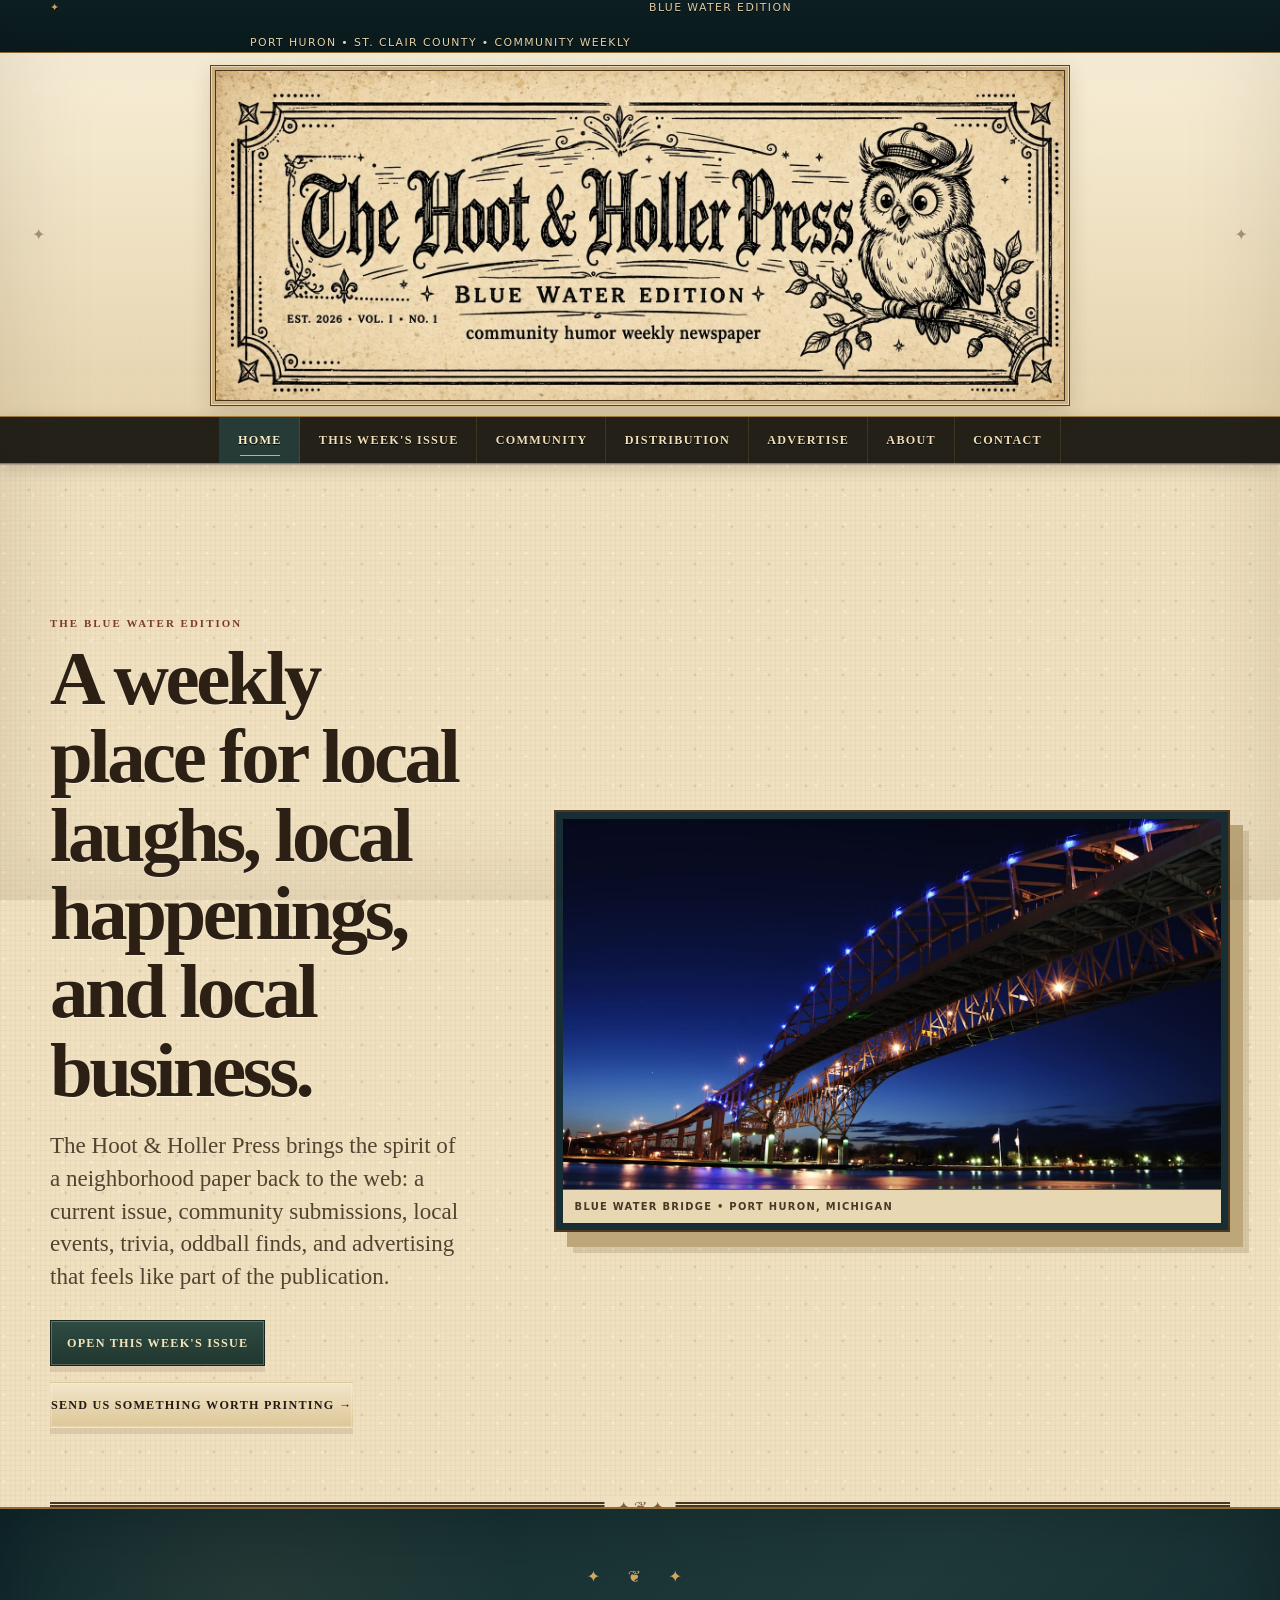
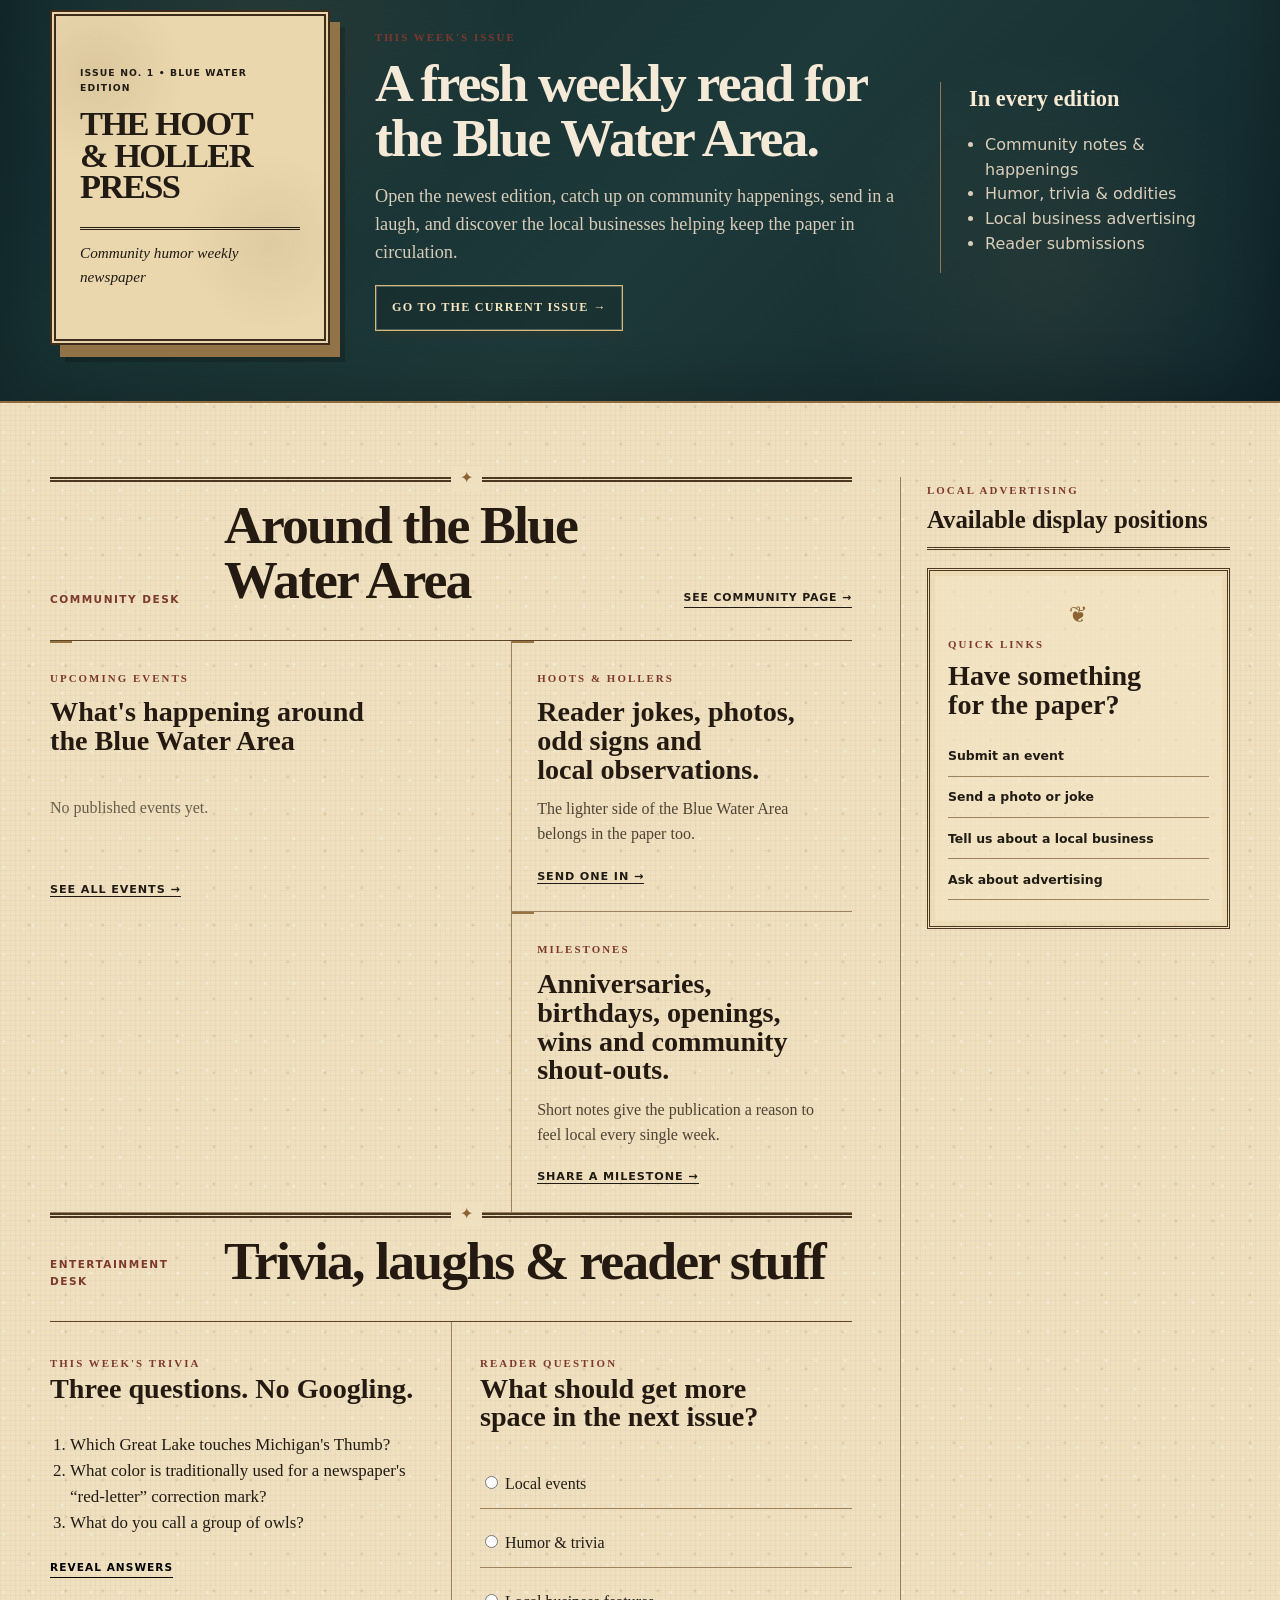
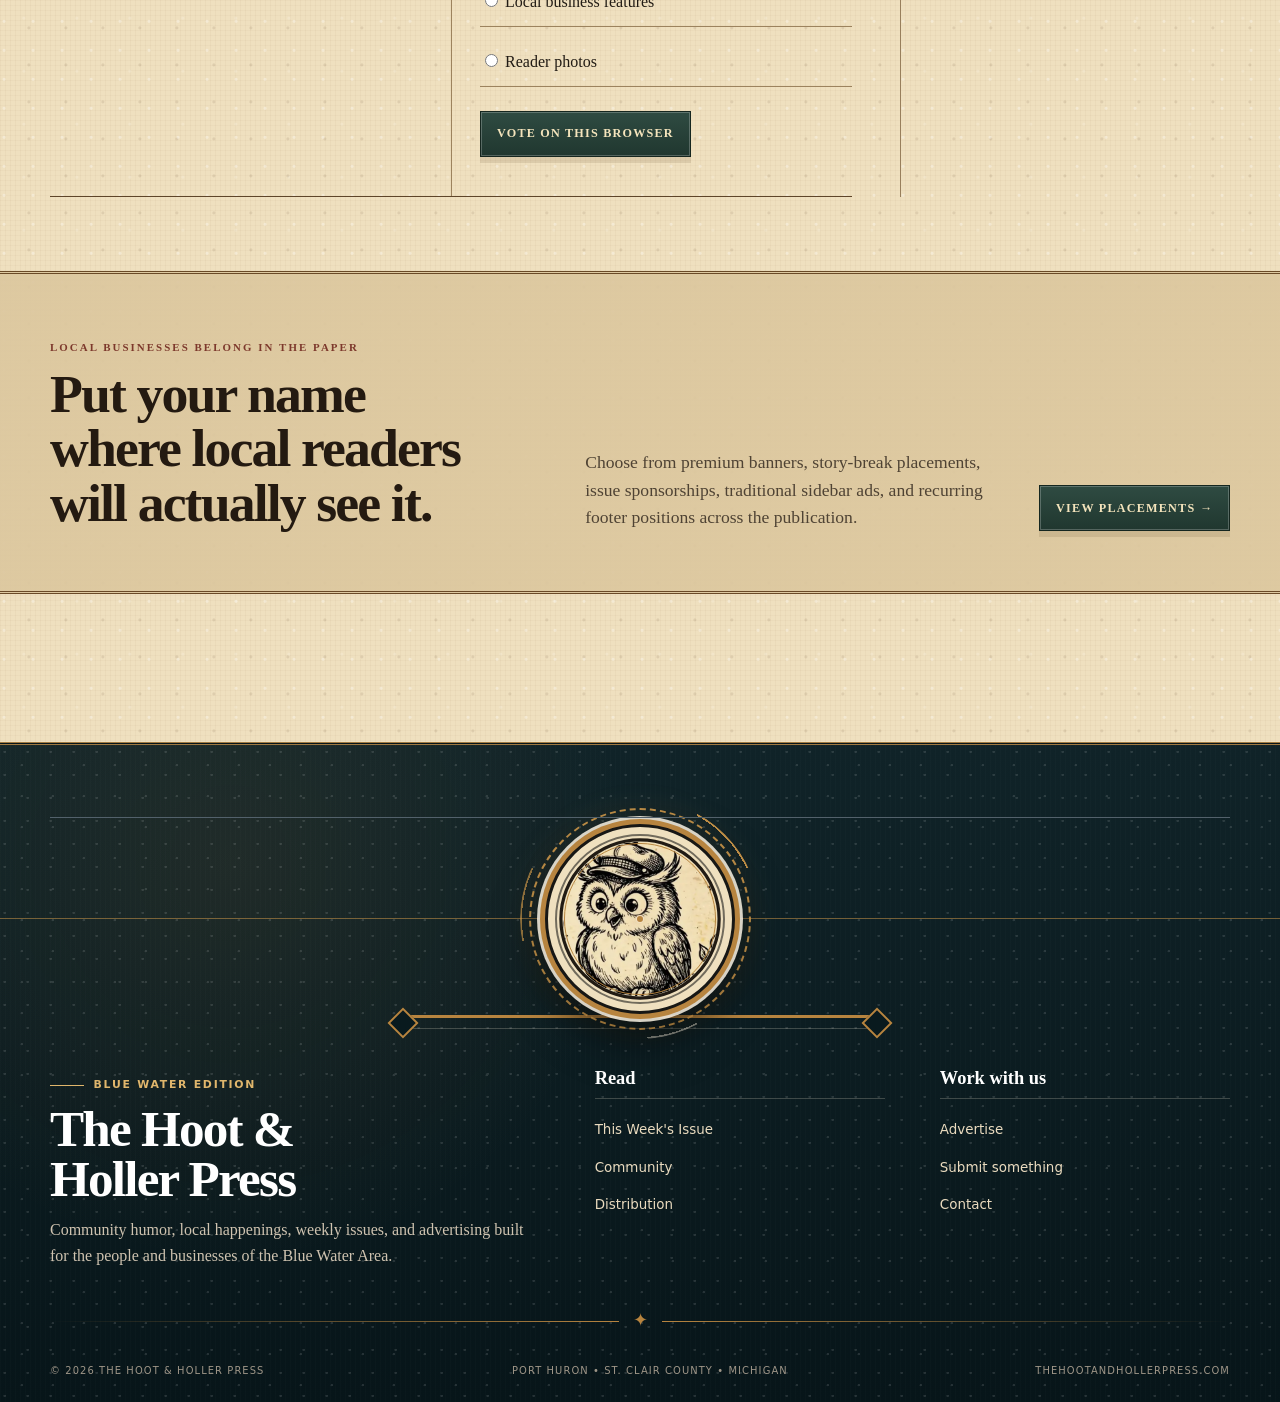
==== commit 41fb32ff: "update" ====
--- a/index.html
+++ b/index.html
@@ -65,10 +65,50 @@
 <section class="shell section"><a class="ad-link inline-ad" href="advertise.html" data-ad-slot="home-inline-2"><span class="ad-label">Advertisement</span><span class="ad-fallback"><strong>AD SPACE AVAILABLE</strong><small>Wide community sponsor placement</small></span><img src="images/ads/home-inline-2.webp" alt="Community sponsor advertising placement available"></a></section>
 </main><footer class="site-footer">
   <div class="shell footer-ad"><a class="ad-link" href="advertise.html" data-ad-slot="footer-strip"><span class="ad-label">Advertisement</span><span class="ad-fallback"><strong>AD SPACE AVAILABLE</strong><small>Site-wide footer placement</small></span><img src="images/ads/footer-strip.webp" alt="Advertising space available in The Hoot &amp; Holler Press"></a></div>
-  <div class="shell footer-grid">
-    <div><img class="footer-owl" src="images/editorial/owl-mark.svg" alt=""><h2>The Hoot &amp; Holler Press</h2><p>Blue Water Edition — community humor, local happenings, weekly issues, and advertising built for local businesses.</p></div>
-    <div><h3>Read</h3><a href="issue.html">This Week's Issue</a><a href="community.html">Community</a><a href="distribution.html">Distribution</a></div>
-    <div><h3>Work with us</h3><a href="advertise.html">Advertise</a><a href="contact.html">Submit something</a><a href="contact.html">Contact</a></div>
+
+  <div class="footer-main">
+    <button class="footer-owl-stage" type="button" aria-label="Make the Hoot & Holler owl hoot">
+      <span class="footer-owl-glow" aria-hidden="true"></span>
+      <span class="footer-owl-spin-ring" aria-hidden="true"></span>
+      <span class="footer-owl-spin-ring footer-owl-spin-ring-outer" aria-hidden="true"></span>
+      <span class="footer-orbit-dot footer-orbit-dot-a" aria-hidden="true"></span>
+      <span class="footer-orbit-dot footer-orbit-dot-b" aria-hidden="true"></span>
+      <span class="footer-owl-tilt">
+        <span class="footer-owl-badge">
+          <img class="footer-owl-image" src="images/editorial/owl-mark.svg" alt="">
+        </span>
+      </span>
+      <span class="footer-hoot" aria-hidden="true">HOOT!</span>
+    </button>
+
+    <div class="footer-perch" aria-hidden="true"></div>
+
+    <div class="shell footer-grid footer-grid-animated">
+      <div class="footer-brand">
+        <span class="footer-kicker">Blue Water Edition</span>
+        <h2>The Hoot &amp; Holler Press</h2>
+        <p>Community humor, local happenings, weekly issues, and advertising built for the people and businesses of the Blue Water Area.</p>
+      </div>
+      <nav class="footer-col" aria-label="Read">
+        <h3>Read</h3>
+        <a href="issue.html">This Week's Issue</a>
+        <a href="community.html">Community</a>
+        <a href="distribution.html">Distribution</a>
+      </nav>
+      <nav class="footer-col" aria-label="Work with us">
+        <h3>Work with us</h3>
+        <a href="advertise.html">Advertise</a>
+        <a href="contact.html">Submit something</a>
+        <a href="contact.html">Contact</a>
+      </nav>
+    </div>
+
+    <div class="shell footer-rule" aria-hidden="true"><span>✦</span></div>
+
+    <div class="shell footer-bottom">
+      <span>© <span data-year>2026</span> The Hoot &amp; Holler Press</span>
+      <span>Port Huron • St. Clair County • Michigan</span>
+      <span>thehootandhollerpress.com</span>
+    </div>
   </div>
-  <div class="shell footer-bottom"><span>© <span data-year>2026</span> The Hoot &amp; Holler Press</span><span>thehootandhollerpress.com</span></div>
 </footer><script src="script.js"></script></body></html>
--- a/style.css
+++ b/style.css
@@ -4,11 +4,7 @@
 @media (max-width:720px){.shell{width:min(100% - 24px,1180px)}.utility-inner{grid-template-columns:1fr}.utility-inner a{display:none}.masthead-shell{padding:12px 0}.nav-toggle{display:block}.site-nav{display:none;position:absolute;left:-12px;right:-12px;top:100%;background:var(--paper-light);border:1px solid var(--ink);flex-direction:column;box-shadow:var(--shadow)}.site-nav.open{display:flex}.site-nav a{border-bottom:1px solid var(--rule);padding:.85rem 1rem}.section{padding:50px 0}.section-tight{padding:28px 0}h1{font-size:clamp(2.7rem,14vw,4.4rem)}h2{font-size:clamp(2.15rem,10vw,3.5rem)}.lead-grid{gap:28px;padding-top:38px}.lead-story{padding-right:0}.lead-art{box-shadow:10px 12px 0 rgba(57,44,30,.08)}.issue-band{padding:42px 0}.issue-band-grid{grid-template-columns:1fr}.issue-cover-mini{max-width:290px}.section-head{grid-template-columns:1fr;gap:.4rem}.section-head>a{width:max-content}.brief-grid,.fun-grid{grid-template-columns:1fr}.lead-brief{grid-row:auto}.brief,.brief:nth-child(2),.brief:nth-child(3){padding:20px 0;border-left:0}.reader-poll{border-left:0;border-top:1px solid var(--rule);padding:24px 0}.right-rail{grid-template-columns:1fr}.rail-section{grid-column:auto}.paper-break-grid{gap:22px}.issue-reader{grid-template-columns:1fr}.issue-cover-large{max-width:360px}.distribution-map img{min-height:330px}.process-grid{grid-template-columns:1fr}.process-grid>div:first-child{grid-column:auto}.process-step{border-left:0;border-top:1px solid #6e8190;padding:18px 0 0}.spec-table>div{grid-template-columns:1fr 1fr}.spec-table>div span:last-child{grid-column:1/-1}.placement-copy li{grid-template-columns:1fr;gap:4px}.footer-grid{grid-template-columns:1fr;gap:30px}.footer-bottom{flex-direction:column;gap:.4rem}.contact-side{border-top:1px solid var(--rule);padding-top:28px}}
 @media (prefers-reduced-motion:reduce){html{scroll-behavior:auto}.btn:hover{transform:none}}
 
-/* ==========================================================
-   2026 RUSTIC EDITORIAL THEME
-   Old-world newspaper atmosphere: parchment, midnight ink,
-   brass rules, celestial ornaments, and hand-printed texture.
-   ========================================================== */
+
 :root{
   --paper:#efe0bf;
   --paper-deep:#dcc79e;
@@ -324,11 +320,7 @@
 @media (max-width:700px){.photo-credit{float:none;display:block;margin-top:.25rem}.lead-art img{min-height:220px}.distribution-map img{min-height:240px;aspect-ratio:4/3}}
 
 
-/* ==========================================================
-   V8 LAYOUT POLISH
-   Smaller masthead, cleaner utility bar, reliable ad slots,
-   and stronger phone behavior.
-   ========================================================== */
+
 .utility-inner{
   grid-template-columns:1fr 1fr;
   gap:18px;
@@ -394,7 +386,7 @@
   .ad-fallback strong{font-size:1.05rem}
 }
 
-/* v9: leaderboard crop guard. Keep the entire creative inside the slot on every viewport. */
+
 .home-leaderboard{overflow:visible}
 .ad-leaderboard{display:block;width:100%;max-width:100%;overflow:hidden}
 .ad-leaderboard picture,.ad-leaderboard img{
@@ -414,7 +406,7 @@
 }
 
 
-/* v10: expanded homepage advertising rail */
+
 .rail-heading{
   margin-bottom:18px;
   padding:0 0 14px;
@@ -434,7 +426,7 @@
   .right-rail .rail-ad{margin:22px 0}
 }
 
-/* D1-managed advertisement content */
+
 .ad-db-caption{
   position:relative;
   z-index:2;
@@ -451,11 +443,590 @@
 
 
 
-/* D1 is the advertisement source of truth.
-   Static placeholder markup stays hidden until a matching D1 row loads a valid creative. */
+
 .ad-link[data-ad-slot]{display:none!important}
 .ad-link[data-ad-slot][data-ad-loaded="true"]{display:block!important}
 
 
-/* D1 published events */
+
 .home-events-list{display:grid;gap:.75rem;margin:1rem 0}.home-event-item{padding:.7rem 0;border-bottom:1px solid var(--rule)}.home-event-item:last-child{border-bottom:0}.home-event-item strong{display:block;font-family:var(--serif);font-size:1.05rem}.event-meta{font-size:.72rem;font-weight:800;letter-spacing:.04em;text-transform:uppercase;color:var(--muted);margin-top:.2rem}.community-events{border-bottom:1px solid var(--rule)}.community-events-list{display:grid;grid-template-columns:repeat(2,minmax(0,1fr));gap:0;border-top:1px solid var(--ink)}.community-event-card{padding:24px 28px 24px 0;border-bottom:1px solid var(--rule)}.community-event-card:nth-child(even){padding-left:28px;border-left:1px solid var(--rule)}.community-event-card h3{margin:.4rem 0 .55rem}.community-event-card p{font-family:var(--serif);margin-bottom:.65rem}.community-event-card a{font-size:.7rem;text-transform:uppercase;font-weight:900;letter-spacing:.08em;border-bottom:1px solid}.events-empty-public{padding:24px 0;color:var(--muted);font-family:var(--serif)}@media(max-width:720px){.community-events-list{grid-template-columns:1fr}.community-event-card,.community-event-card:nth-child(even){padding:20px 0;border-left:0}}
+
+
+.turnstile-wrap{
+  width:100%;
+  padding:.2rem 0;
+  overflow:hidden;
+}
+.turnstile-wrap .cf-turnstile{
+  width:100%;
+  max-width:100%;
+}
+.form-status{
+  margin:0;
+  min-height:1.25rem;
+}
+.form-status[data-state="sending"]{
+  color:var(--muted);
+  font-weight:700;
+}
+.form-status[data-state="success"]{
+  color:var(--forest);
+  font-weight:900;
+}
+.form-status[data-state="error"]{
+  color:var(--rust);
+  font-weight:900;
+}
+.contact-form .btn:disabled{
+  opacity:.62;
+  cursor:wait;
+  transform:none;
+  filter:none;
+}
+
+/* =========================================================
+   Animated Hoot & Holler footer
+   ========================================================= */
+.site-footer{
+  position:relative;
+  overflow:hidden;
+  padding-top:38px;
+  color:#f4ead7;
+  background:
+    radial-gradient(circle at 18% 18%,rgba(210,154,74,.09),transparent 25rem),
+    repeating-linear-gradient(90deg,rgba(255,255,255,.012) 0 1px,transparent 1px 5px),
+    linear-gradient(180deg,#102328,#071519);
+  border-top:3px double #9f7941;
+  isolation:isolate;
+}
+.site-footer::before{content:none}
+.site-footer::after{
+  content:"";
+  position:absolute;
+  inset:0;
+  z-index:-1;
+  pointer-events:none;
+  opacity:.12;
+  background:
+    radial-gradient(circle at 20% 30%,#fff 0 1px,transparent 1.4px),
+    radial-gradient(circle at 70% 65%,#fff 0 1px,transparent 1.4px);
+  background-size:23px 23px,31px 31px;
+  mix-blend-mode:screen;
+}
+
+.footer-ad{
+  position:relative;
+  z-index:2;
+  padding-bottom:34px;
+  border-bottom:1px solid #52616b;
+}
+.footer-ad img{aspect-ratio:1200/150;object-fit:cover}
+
+.footer-main{
+  position:relative;
+  z-index:1;
+  margin-top:100px;
+  padding-top:126px;
+  border-top:1px solid rgba(210,154,74,.52);
+}
+
+.footer-owl-stage{
+  --footer-rx:0deg;
+  --footer-ry:0deg;
+  appearance:none;
+  -webkit-appearance:none;
+  position:absolute;
+  left:50%;
+  top:0;
+  z-index:8;
+  width:190px;
+  height:190px;
+  margin:0;
+  padding:0;
+  border:0;
+  border-radius:50%;
+  background:transparent;
+  color:inherit;
+  transform:translate(-50%,-50%);
+  perspective:900px;
+  cursor:pointer;
+  touch-action:manipulation;
+  -webkit-tap-highlight-color:transparent;
+  filter:drop-shadow(0 16px 18px rgba(0,0,0,.30));
+}
+.footer-owl-stage:focus{outline:none}
+.footer-owl-stage:focus-visible{
+  outline:3px solid #f2c979;
+  outline-offset:31px;
+}
+
+.footer-owl-glow{
+  position:absolute;
+  inset:-38px;
+  z-index:0;
+  border-radius:50%;
+  pointer-events:none;
+  background:radial-gradient(circle,
+    rgba(210,154,74,.25) 0 28%,
+    rgba(210,154,74,.10) 42%,
+    transparent 70%);
+  filter:blur(7px);
+  animation:footer-owl-glow 3.8s ease-in-out infinite;
+}
+
+.footer-owl-spin-ring{
+  position:absolute;
+  left:50%;
+  top:50%;
+  z-index:1;
+  width:222px;
+  height:222px;
+  margin:-111px 0 0 -111px;
+  border:2px dashed rgba(210,154,74,.88);
+  border-radius:50%;
+  pointer-events:none;
+  animation:footer-ring-spin 11s linear infinite;
+}
+.footer-owl-spin-ring-outer{
+  width:240px;
+  height:240px;
+  margin:-120px 0 0 -120px;
+  border:0;
+  background:conic-gradient(
+    from 0deg,
+    transparent 0 8%,
+    rgba(210,154,74,.9) 8% 18%,
+    transparent 18% 42%,
+    rgba(246,234,215,.46) 42% 49%,
+    transparent 49% 72%,
+    rgba(210,154,74,.65) 72% 82%,
+    transparent 82% 100%
+  );
+  -webkit-mask:radial-gradient(farthest-side,transparent calc(100% - 2px),#000 calc(100% - 2px));
+  mask:radial-gradient(farthest-side,transparent calc(100% - 2px),#000 calc(100% - 2px));
+  animation:footer-ring-spin-reverse 16s linear infinite;
+}
+.footer-owl-stage.is-hooting .footer-owl-spin-ring{animation-duration:2.8s}
+.footer-owl-stage.is-hooting .footer-owl-spin-ring-outer{animation-duration:4.2s}
+
+.footer-owl-tilt{
+  position:relative;
+  z-index:3;
+  display:block;
+  width:100%;
+  height:100%;
+  transform-style:preserve-3d;
+  transform:rotateX(var(--footer-rx)) rotateY(var(--footer-ry));
+  transition:transform .18s ease-out;
+}
+
+.footer-owl-badge{
+  position:relative;
+  z-index:3;
+  display:block;
+  width:100%;
+  height:100%;
+  padding:7px;
+  overflow:hidden;
+  border:3px solid #171715;
+  border-radius:50%;
+  background:var(--paper);
+  box-shadow:
+    0 0 0 5px var(--gold),
+    0 0 0 8px rgba(244,237,223,.88),
+    0 16px 34px rgba(0,0,0,.40);
+  transform-origin:50% 82%;
+  animation:footer-owl-idle 4.4s ease-in-out infinite;
+}
+.footer-owl-stage.is-bouncing .footer-owl-badge{
+  animation:footer-owl-bounce .74s cubic-bezier(.22,.9,.22,1);
+}
+.footer-owl-image{
+  display:block;
+  width:100%;
+  height:100%;
+  border:2px solid rgba(23,23,21,.58);
+  border-radius:50%;
+  object-fit:cover;
+  pointer-events:none;
+  user-select:none;
+}
+
+.footer-orbit-dot{
+  position:absolute;
+  left:50%;
+  top:50%;
+  z-index:5;
+  width:8px;
+  height:8px;
+  margin:-4px 0 0 -4px;
+  border-radius:50%;
+  background:#f6ead7;
+  box-shadow:0 0 12px rgba(246,234,215,.9);
+  pointer-events:none;
+}
+.footer-orbit-dot-a{animation:footer-orbit-a 7s linear infinite}
+.footer-orbit-dot-b{
+  width:6px;
+  height:6px;
+  margin:-3px 0 0 -3px;
+  background:var(--gold);
+  box-shadow:0 0 10px rgba(210,154,74,.95);
+  animation:footer-orbit-b 10s linear infinite;
+}
+.footer-owl-stage.is-hooting .footer-orbit-dot-a{animation-duration:3.8s}
+.footer-owl-stage.is-hooting .footer-orbit-dot-b{animation-duration:5.2s}
+
+.footer-hoot{
+  position:absolute;
+  left:145px;
+  top:8px;
+  z-index:20;
+  display:block;
+  padding:.5rem .7rem;
+  border:2px solid #171715;
+  background:#f6ead7;
+  color:#171715;
+  box-shadow:4px 4px 0 var(--gold);
+  font-family:var(--sans);
+  font-size:.7rem;
+  font-weight:1000;
+  line-height:1;
+  letter-spacing:.12em;
+  white-space:nowrap;
+  pointer-events:none;
+  opacity:0;
+  transform:translateY(8px) rotate(4deg) scale(.85);
+  transition:opacity .18s ease,transform .22s cubic-bezier(.2,.85,.25,1.25);
+}
+.footer-hoot::after{
+  content:"";
+  position:absolute;
+  left:12px;
+  bottom:-8px;
+  width:12px;
+  height:12px;
+  border-right:2px solid #171715;
+  border-bottom:2px solid #171715;
+  background:#f6ead7;
+  transform:rotate(45deg);
+}
+.footer-owl-stage.is-hooting .footer-hoot,
+.footer-owl-stage:focus-visible .footer-hoot{
+  opacity:1;
+  transform:translateY(0) rotate(4deg) scale(1);
+}
+
+.footer-perch{
+  position:absolute;
+  left:50%;
+  top:96px;
+  width:min(480px,70vw);
+  height:14px;
+  transform:translateX(-50%);
+  border-top:3px solid var(--gold);
+  border-bottom:1px solid rgba(246,234,215,.22);
+  pointer-events:none;
+}
+.footer-perch::before,
+.footer-perch::after{
+  content:"";
+  position:absolute;
+  top:-6px;
+  width:18px;
+  height:18px;
+  border:2px solid var(--gold);
+  background:#091a1e;
+  transform:rotate(45deg);
+}
+.footer-perch::before{left:-8px}
+.footer-perch::after{right:-8px}
+
+.footer-grid.footer-grid-animated{
+  display:grid;
+  grid-template-columns:1.35fr .8fr .8fr;
+  gap:55px;
+  align-items:start;
+  padding:24px 0 0;
+}
+.footer-grid.footer-grid-animated h2,
+.footer-grid.footer-grid-animated h3{
+  color:#fff;
+  font-family:var(--serif);
+}
+.footer-brand .footer-kicker{
+  display:inline-flex;
+  align-items:center;
+  gap:.6rem;
+  color:#e0b66c;
+  font-size:.68rem;
+  font-weight:900;
+  letter-spacing:.16em;
+  text-transform:uppercase;
+}
+.footer-brand .footer-kicker::before{
+  content:"";
+  width:34px;
+  border-top:1px solid currentColor;
+}
+.footer-brand h2{
+  margin:.6rem 0 .8rem;
+  color:#fff;
+  font-size:clamp(2.15rem,4vw,3.9rem);
+  line-height:.98;
+  letter-spacing:-.035em;
+}
+.footer-brand p{
+  max-width:590px;
+  margin:0;
+  color:#cfc3b0;
+  font-family:var(--serif);
+  font-size:1rem;
+  line-height:1.65;
+}
+
+.footer-col{
+  display:block!important;
+}
+.footer-col h3{
+  margin:0 0 .9rem;
+  padding-bottom:.65rem;
+  border-bottom:1px solid rgba(246,234,215,.22);
+  font-size:1.15rem;
+}
+.footer-col a{
+  display:block;
+  width:max-content;
+  max-width:100%;
+  padding:.42rem 0;
+  color:#eadbbf;
+  font-size:.84rem;
+  transition:color .18s ease,transform .18s ease;
+}
+.footer-col a::after{
+  content:"";
+  display:block;
+  width:0;
+  margin-top:2px;
+  border-bottom:1px solid var(--gold);
+  transition:width .18s ease;
+}
+.footer-col a:hover,
+.footer-col a:focus-visible{
+  color:#fff;
+  transform:translateX(5px);
+}
+.footer-col a:hover::after,
+.footer-col a:focus-visible::after{width:100%}
+
+.footer-rule{
+  display:flex;
+  align-items:center;
+  gap:14px;
+  margin-top:38px;
+  color:var(--gold);
+}
+.footer-rule::before,
+.footer-rule::after{
+  content:"";
+  height:1px;
+  flex:1;
+  background:linear-gradient(90deg,transparent,currentColor);
+}
+.footer-rule::after{background:linear-gradient(90deg,currentColor,transparent)}
+.footer-rule span{font-family:var(--serif);font-size:1.1rem}
+
+.footer-bottom{
+  display:flex;
+  justify-content:space-between;
+  gap:20px;
+  flex-wrap:wrap;
+  margin-top:12px;
+  padding:16px 0 24px;
+  border-top:0;
+  color:#9f9688;
+  font-size:.62rem;
+  letter-spacing:.11em;
+  text-transform:uppercase;
+}
+
+/* Re-playable tap bounce for the other round owl (e.g. contact page). */
+.contact-side img[src$="owl-mark.svg"]{
+  border-radius:50%;
+  cursor:pointer;
+  touch-action:manipulation;
+  -webkit-tap-highlight-color:transparent;
+  transform-origin:center bottom;
+}
+.contact-side img[src$="owl-mark.svg"].owl-tap-bounce{
+  animation:owl-mark-bounce .58s ease;
+}
+
+@media (hover:hover) and (pointer:fine){
+  .footer-owl-stage:hover .footer-owl-badge{
+    animation:footer-owl-bounce .74s cubic-bezier(.22,.9,.22,1);
+  }
+  .footer-owl-stage:hover .footer-hoot{
+    opacity:1;
+    transform:translateY(0) rotate(4deg) scale(1);
+  }
+  .footer-owl-stage:hover .footer-owl-spin-ring{animation-duration:2.8s}
+  .footer-owl-stage:hover .footer-owl-spin-ring-outer{animation-duration:4.2s}
+
+  .contact-side img[src$="owl-mark.svg"]:hover{
+    animation:owl-mark-bounce .58s ease;
+  }
+}
+
+@keyframes footer-owl-glow{
+  0%,100%{opacity:.72;transform:scale(.96)}
+  50%{opacity:1;transform:scale(1.05)}
+}
+@keyframes footer-ring-spin{to{transform:rotate(360deg)}}
+@keyframes footer-ring-spin-reverse{to{transform:rotate(-360deg)}}
+@keyframes footer-orbit-a{
+  from{transform:rotate(0deg) translateX(112px) rotate(0deg)}
+  to{transform:rotate(360deg) translateX(112px) rotate(-360deg)}
+}
+@keyframes footer-orbit-b{
+  from{transform:rotate(360deg) translateX(121px) rotate(-360deg)}
+  to{transform:rotate(0deg) translateX(121px) rotate(0deg)}
+}
+@keyframes footer-owl-idle{
+  0%,100%{transform:translateY(0) rotate(0)}
+  50%{transform:translateY(-4px) rotate(.8deg)}
+}
+@keyframes footer-owl-bounce{
+  0%{transform:translateY(0) rotate(0) scale(1)}
+  22%{transform:translateY(-18px) rotate(-4deg) scale(1.035)}
+  43%{transform:translateY(0) rotate(3deg) scale(.99)}
+  62%{transform:translateY(-9px) rotate(-2deg) scale(1.015)}
+  82%{transform:translateY(0) rotate(1deg)}
+  100%{transform:translateY(0) rotate(0) scale(1)}
+}
+@keyframes owl-mark-bounce{
+  0%,100%{transform:translateY(0) rotate(0)}
+  30%{transform:translateY(-11px) rotate(-2deg)}
+  55%{transform:translateY(0) rotate(1deg)}
+  75%{transform:translateY(-5px) rotate(0)}
+}
+
+@media (max-width:980px){
+  .footer-grid.footer-grid-animated{
+    grid-template-columns:1.25fr .8fr .8fr;
+    gap:36px;
+  }
+}
+
+@media (max-width:720px){
+  .site-footer{padding-top:26px}
+  .footer-ad{padding-bottom:22px}
+  .footer-main{
+    margin-top:84px;
+    padding-top:112px;
+  }
+  .footer-owl-stage{
+    width:154px;
+    height:154px;
+  }
+  .footer-owl-spin-ring{
+    width:182px;
+    height:182px;
+    margin:-91px 0 0 -91px;
+  }
+  .footer-owl-spin-ring-outer{
+    width:198px;
+    height:198px;
+    margin:-99px 0 0 -99px;
+  }
+  .footer-orbit-dot-a{animation-name:footer-orbit-a-mobile}
+  .footer-orbit-dot-b{animation-name:footer-orbit-b-mobile}
+  .footer-perch{
+    top:79px;
+    width:min(340px,72vw);
+  }
+  .footer-hoot{
+    left:50%;
+    top:-52px;
+    transform:translate(-50%,8px) rotate(2deg) scale(.85);
+  }
+  .footer-hoot::after{
+    left:50%;
+    margin-left:-6px;
+  }
+  .footer-owl-stage.is-hooting .footer-hoot,
+  .footer-owl-stage:focus-visible .footer-hoot{
+    transform:translate(-50%,0) rotate(2deg) scale(1);
+  }
+  .footer-grid.footer-grid-animated{
+    grid-template-columns:1fr;
+    gap:28px;
+    padding-top:18px;
+  }
+  .footer-brand{text-align:center}
+  .footer-brand .footer-kicker{justify-content:center}
+  .footer-brand p{margin-inline:auto}
+  .footer-col{
+    padding-top:18px;
+    border-top:1px solid rgba(246,234,215,.16);
+  }
+  .footer-col a{
+    width:100%;
+    padding:.58rem 0;
+  }
+  .footer-col a::after{display:none}
+  .footer-rule{margin-top:30px}
+  .footer-bottom{
+    flex-direction:column;
+    align-items:center;
+    gap:.45rem;
+    text-align:center;
+  }
+}
+
+@media (max-width:430px){
+  .footer-main{
+    margin-top:78px;
+    padding-top:104px;
+  }
+  .footer-owl-stage{
+    width:144px;
+    height:144px;
+  }
+  .footer-owl-spin-ring{
+    width:170px;
+    height:170px;
+    margin:-85px 0 0 -85px;
+  }
+  .footer-owl-spin-ring-outer{
+    width:186px;
+    height:186px;
+    margin:-93px 0 0 -93px;
+  }
+  .footer-perch{
+    top:74px;
+    width:min(300px,74vw);
+  }
+  .footer-brand h2{font-size:2.35rem}
+}
+
+@keyframes footer-orbit-a-mobile{
+  from{transform:rotate(0deg) translateX(91px) rotate(0deg)}
+  to{transform:rotate(360deg) translateX(91px) rotate(-360deg)}
+}
+@keyframes footer-orbit-b-mobile{
+  from{transform:rotate(360deg) translateX(99px) rotate(-360deg)}
+  to{transform:rotate(0deg) translateX(99px) rotate(0deg)}
+}
+
+@media (prefers-reduced-motion:reduce){
+  .footer-owl-glow,
+  .footer-owl-spin-ring,
+  .footer-orbit-dot,
+  .footer-owl-badge,
+  .contact-side img[src$="owl-mark.svg"]{
+    animation:none!important;
+  }
+  .footer-owl-tilt{transform:none!important}
+}
+
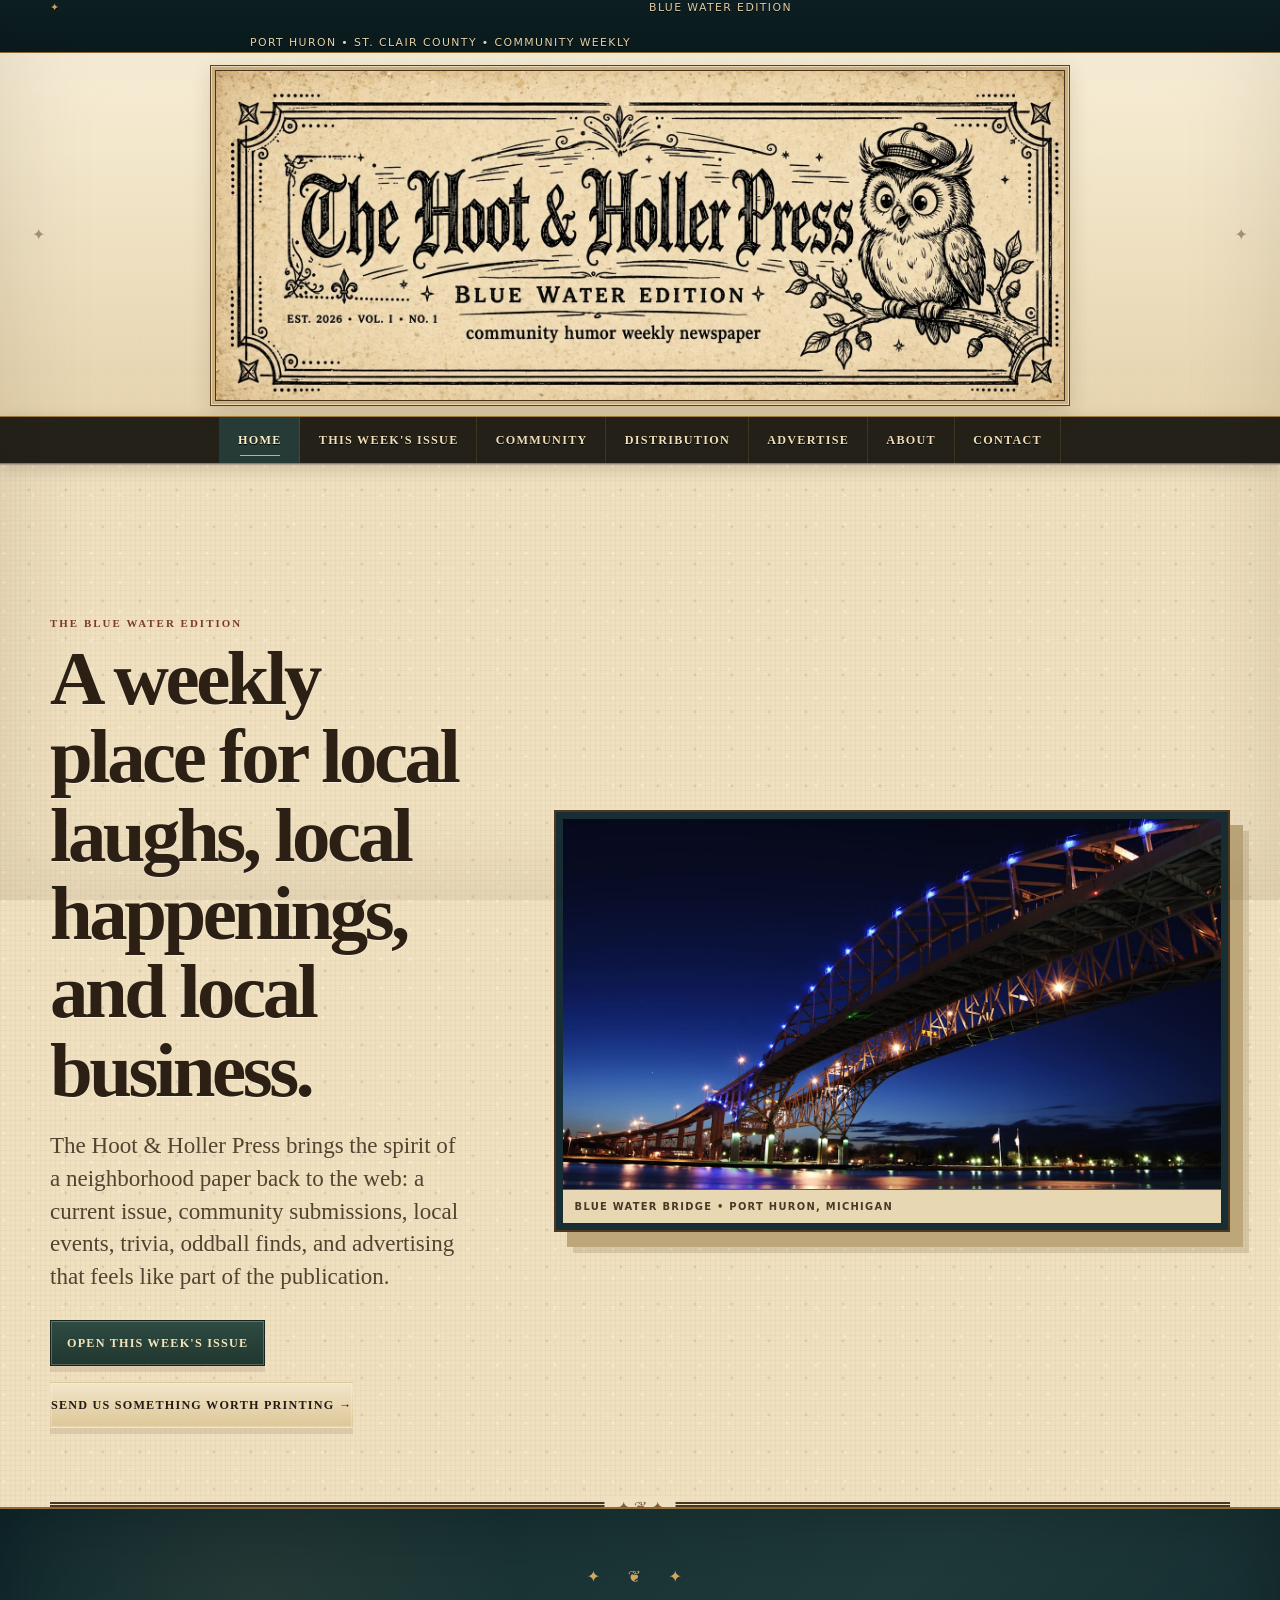
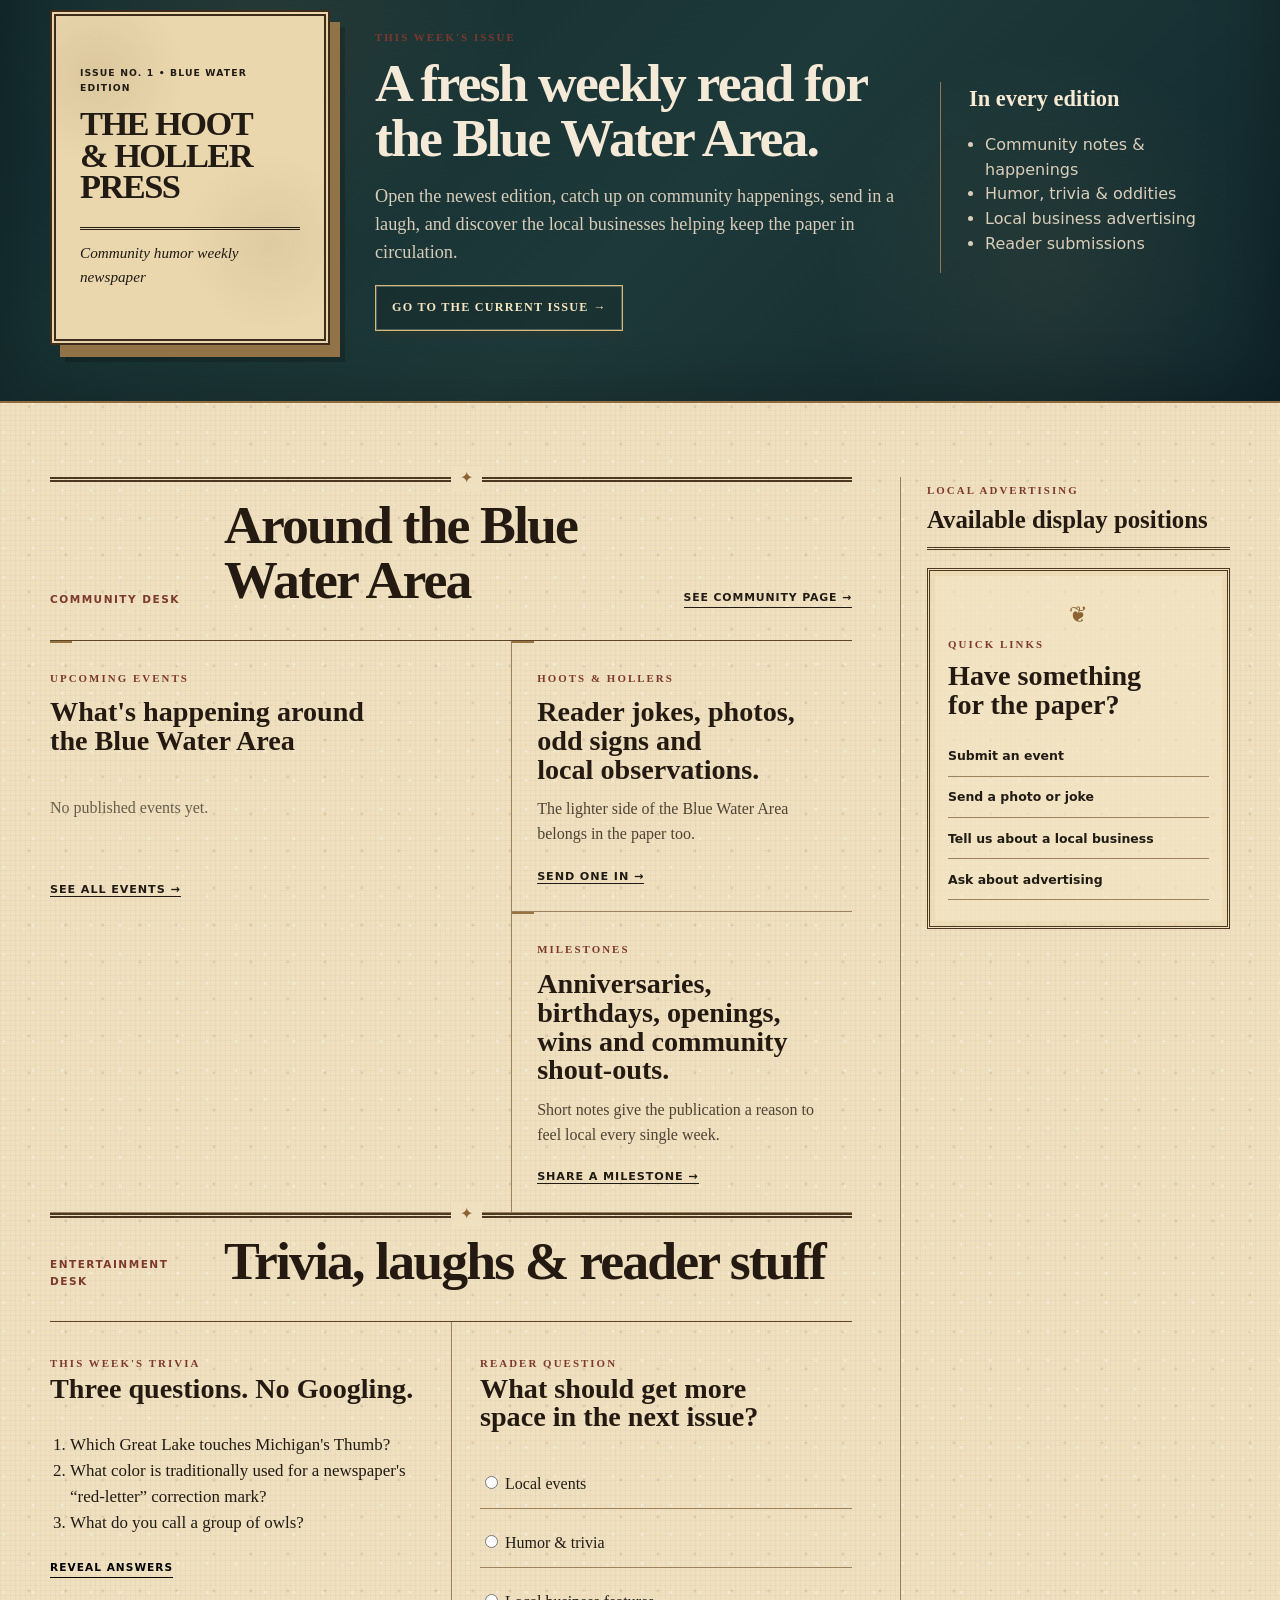
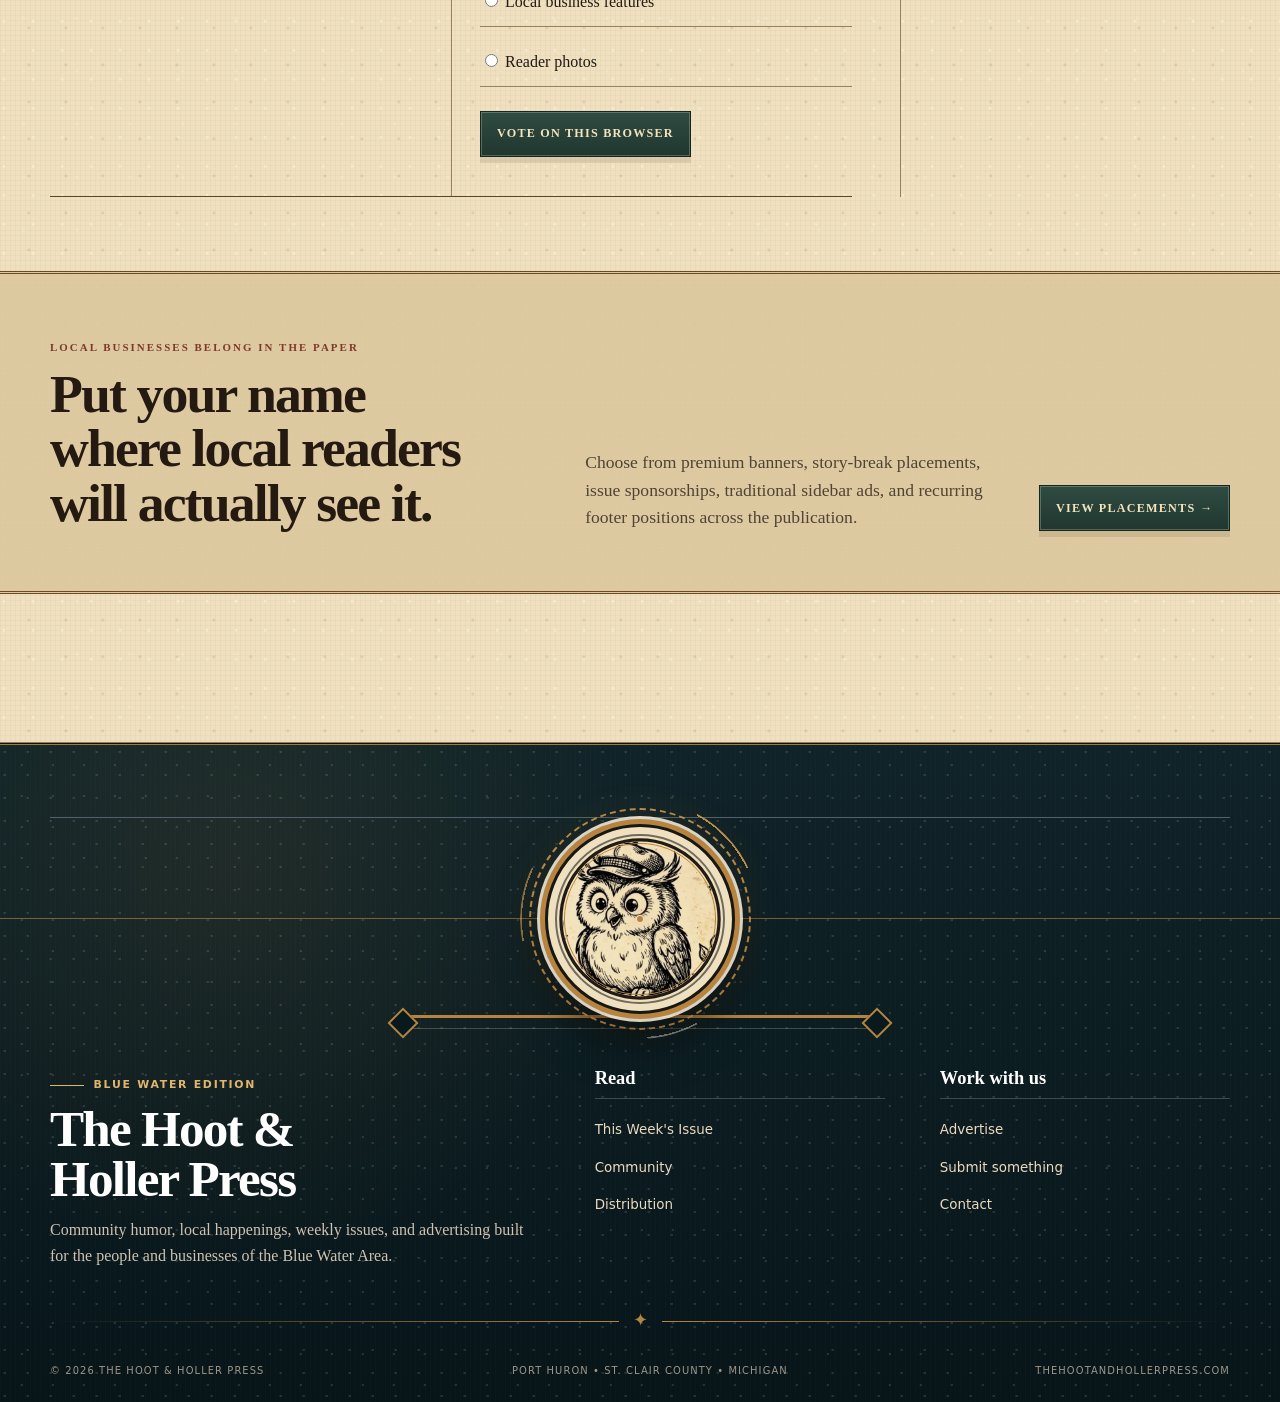
==== commit 1071e323: "update" ====
--- a/index.html
+++ b/index.html
@@ -1,11 +1,11 @@
-<!doctype html><html lang="en"><head><meta charset="utf-8"><meta name="viewport" content="width=device-width,initial-scale=1"><meta name="description" content="The Hoot & Holler Press — Blue Water Edition. Community humor, weekly issues, local happenings and advertising for the Blue Water Area."><meta name="theme-color" content="#19150f"><title>The Hoot & Holler Press | Blue Water Edition</title><link rel="stylesheet" href="style.css"><link rel="icon" type="image/png" href="/favicon-96x96.png" sizes="96x96"><link rel="icon" type="image/svg+xml" href="/favicon.svg"><link rel="shortcut icon" href="/favicon.ico"><link rel="apple-touch-icon" sizes="180x180" href="/apple-touch-icon.png"><link rel="manifest" href="/site.webmanifest"></head><body class="home"><a class="skip-link" href="#main">Skip to content</a>
+<!doctype html><html lang="en"><head><meta charset="utf-8"><meta name="viewport" content="width=device-width,initial-scale=1"><meta name="description" content="The Hoot & Holler Press — Blue Water Edition. Community humor, weekly issues, local happenings and advertising for the Blue Water Area."><meta name="theme-color" content="#19150f"><title>The Hoot & Holler Press | Blue Water Edition</title><link rel="stylesheet" href="style.css"><link rel="icon" type="image/png" href="/favicon-96x96.png" sizes="96x96"><link rel="icon" type="image/svg+xml" href="/favicon.svg"><link rel="shortcut icon" href="/favicon.ico"><link rel="apple-touch-icon" sizes="180x180" href="/apple-touch-icon.png"><link rel="manifest" href="/site.webmanifest"><link rel="canonical" href="https://thehootandhollerpress.com/"></head><body class="home"><a class="skip-link" href="#main">Skip to content</a>
 <div class="utility-bar"><div class="shell utility-inner"><span>BLUE WATER EDITION</span><span>PORT HURON • ST. CLAIR COUNTY • COMMUNITY WEEKLY</span></div></div>
 <header class="site-header">
-  <div class="shell masthead-shell"><a href="index.html" class="masthead-link"><img src="images/hoot-holler-masthead.webp" alt="The Hoot &amp; Holler Press — Blue Water Edition"></a></div>
+  <div class="shell masthead-shell"><a href="/" class="masthead-link"><img src="images/hoot-holler-masthead.webp" alt="The Hoot &amp; Holler Press — Blue Water Edition"></a></div>
   <div class="nav-wrap"><div class="shell nav-inner">
     <button class="nav-toggle" type="button" aria-expanded="false" aria-controls="site-nav">Menu</button>
     <nav id="site-nav" class="site-nav" aria-label="Primary navigation">
-      <a href="index.html">Home</a><a href="issue.html">This Week's Issue</a><a href="community.html">Community</a><a href="distribution.html">Distribution</a><a href="advertise.html">Advertise</a><a href="about.html">About</a><a href="contact.html">Contact</a>
+      <a href="/">Home</a><a href="issue.html">This Week's Issue</a><a href="community.html">Community</a><a href="distribution.html">Distribution</a><a href="advertise.html">Advertise</a><a href="about.html">About</a><a href="contact.html">Contact</a>
     </nav>
   </div></div>
 </header><main id="main">
--- a/style.css
+++ b/style.css
@@ -489,7 +489,7 @@
    ========================================================= */
 .site-footer{
   position:relative;
-  overflow:hidden;
+  overflow:visible;
   padding-top:38px;
   color:#f4ead7;
   background:
@@ -516,7 +516,7 @@
 
 .footer-ad{
   position:relative;
-  z-index:2;
+  z-index:1;
   padding-bottom:34px;
   border-bottom:1px solid #52616b;
 }
@@ -524,7 +524,7 @@
 
 .footer-main{
   position:relative;
-  z-index:1;
+  z-index:4;
   margin-top:100px;
   padding-top:126px;
   border-top:1px solid rgba(210,154,74,.52);
@@ -575,6 +575,7 @@
 }
 
 .footer-owl-spin-ring{
+  display:block;
   position:absolute;
   left:50%;
   top:50%;
@@ -585,6 +586,9 @@
   border:2px dashed rgba(210,154,74,.88);
   border-radius:50%;
   pointer-events:none;
+  transform-origin:50% 50%;
+  backface-visibility:hidden;
+  will-change:transform;
   animation:footer-ring-spin 11s linear infinite;
 }
 .footer-owl-spin-ring-outer{
@@ -882,8 +886,14 @@
   0%,100%{opacity:.72;transform:scale(.96)}
   50%{opacity:1;transform:scale(1.05)}
 }
-@keyframes footer-ring-spin{to{transform:rotate(360deg)}}
-@keyframes footer-ring-spin-reverse{to{transform:rotate(-360deg)}}
+@keyframes footer-ring-spin{
+  from{transform:rotate(0deg)}
+  to{transform:rotate(360deg)}
+}
+@keyframes footer-ring-spin-reverse{
+  from{transform:rotate(0deg)}
+  to{transform:rotate(-360deg)}
+}
 @keyframes footer-orbit-a{
   from{transform:rotate(0deg) translateX(112px) rotate(0deg)}
   to{transform:rotate(360deg) translateX(112px) rotate(-360deg)}
@@ -938,6 +948,13 @@
     width:198px;
     height:198px;
     margin:-99px 0 0 -99px;
+    background:none;
+    -webkit-mask:none;
+    mask:none;
+    border:2px solid rgba(246,234,215,.24);
+    border-top-color:rgba(210,154,74,.95);
+    border-right-color:rgba(210,154,74,.55);
+    border-bottom-color:rgba(246,234,215,.38);
   }
   .footer-orbit-dot-a{animation-name:footer-orbit-a-mobile}
   .footer-orbit-dot-b{animation-name:footer-orbit-b-mobile}
@@ -946,17 +963,18 @@
     width:min(340px,72vw);
   }
   .footer-hoot{
-    left:50%;
-    top:-52px;
-    transform:translate(-50%,8px) rotate(2deg) scale(.85);
+    left:116px;
+    top:-4px;
+    z-index:30;
+    transform:translateY(8px) rotate(4deg) scale(.85);
   }
   .footer-hoot::after{
-    left:50%;
-    margin-left:-6px;
+    left:12px;
+    margin-left:0;
   }
   .footer-owl-stage.is-hooting .footer-hoot,
   .footer-owl-stage:focus-visible .footer-hoot{
-    transform:translate(-50%,0) rotate(2deg) scale(1);
+    transform:translateY(0) rotate(4deg) scale(1);
   }
   .footer-grid.footer-grid-animated{
     grid-template-columns:1fr;
@@ -1002,6 +1020,13 @@
     width:186px;
     height:186px;
     margin:-93px 0 0 -93px;
+    background:none;
+    -webkit-mask:none;
+    mask:none;
+    border:2px solid rgba(246,234,215,.24);
+    border-top-color:rgba(210,154,74,.95);
+    border-right-color:rgba(210,154,74,.55);
+    border-bottom-color:rgba(246,234,215,.38);
   }
   .footer-perch{
     top:74px;
@@ -1020,13 +1045,51 @@
 }
 
 @media (prefers-reduced-motion:reduce){
-  .footer-owl-glow,
-  .footer-owl-spin-ring,
-  .footer-orbit-dot,
-  .footer-owl-badge,
-  .contact-side img[src$="owl-mark.svg"]{
-    animation:none!important;
-  }
   .footer-owl-tilt{transform:none!important}
 }
 
+
+
+/* Firefox Android / touch hardening */
+@media (max-width:720px){
+  .footer-owl-stage,
+  .footer-owl-stage *{
+    -webkit-tap-highlight-color:transparent;
+  }
+
+  .footer-owl-spin-ring{
+    animation-name:footer-ring-spin;
+    animation-duration:11s;
+    animation-timing-function:linear;
+    animation-iteration-count:infinite;
+    animation-play-state:running;
+  }
+
+  .footer-owl-spin-ring-outer{
+    animation-name:footer-ring-spin-reverse;
+    animation-duration:16s;
+    animation-timing-function:linear;
+    animation-iteration-count:infinite;
+    animation-play-state:running;
+  }
+
+  .footer-owl-glow{
+    animation:footer-owl-glow 3.8s ease-in-out infinite;
+  }
+
+  .footer-orbit-dot-a{
+    animation:footer-orbit-a-mobile 7s linear infinite;
+  }
+
+  .footer-orbit-dot-b{
+    animation:footer-orbit-b-mobile 10s linear infinite;
+  }
+
+  .footer-owl-badge{
+    animation:footer-owl-idle 4.4s ease-in-out infinite;
+  }
+
+  .footer-owl-stage.is-bouncing .footer-owl-badge{
+    animation:footer-owl-bounce .74s cubic-bezier(.22,.9,.22,1);
+  }
+}
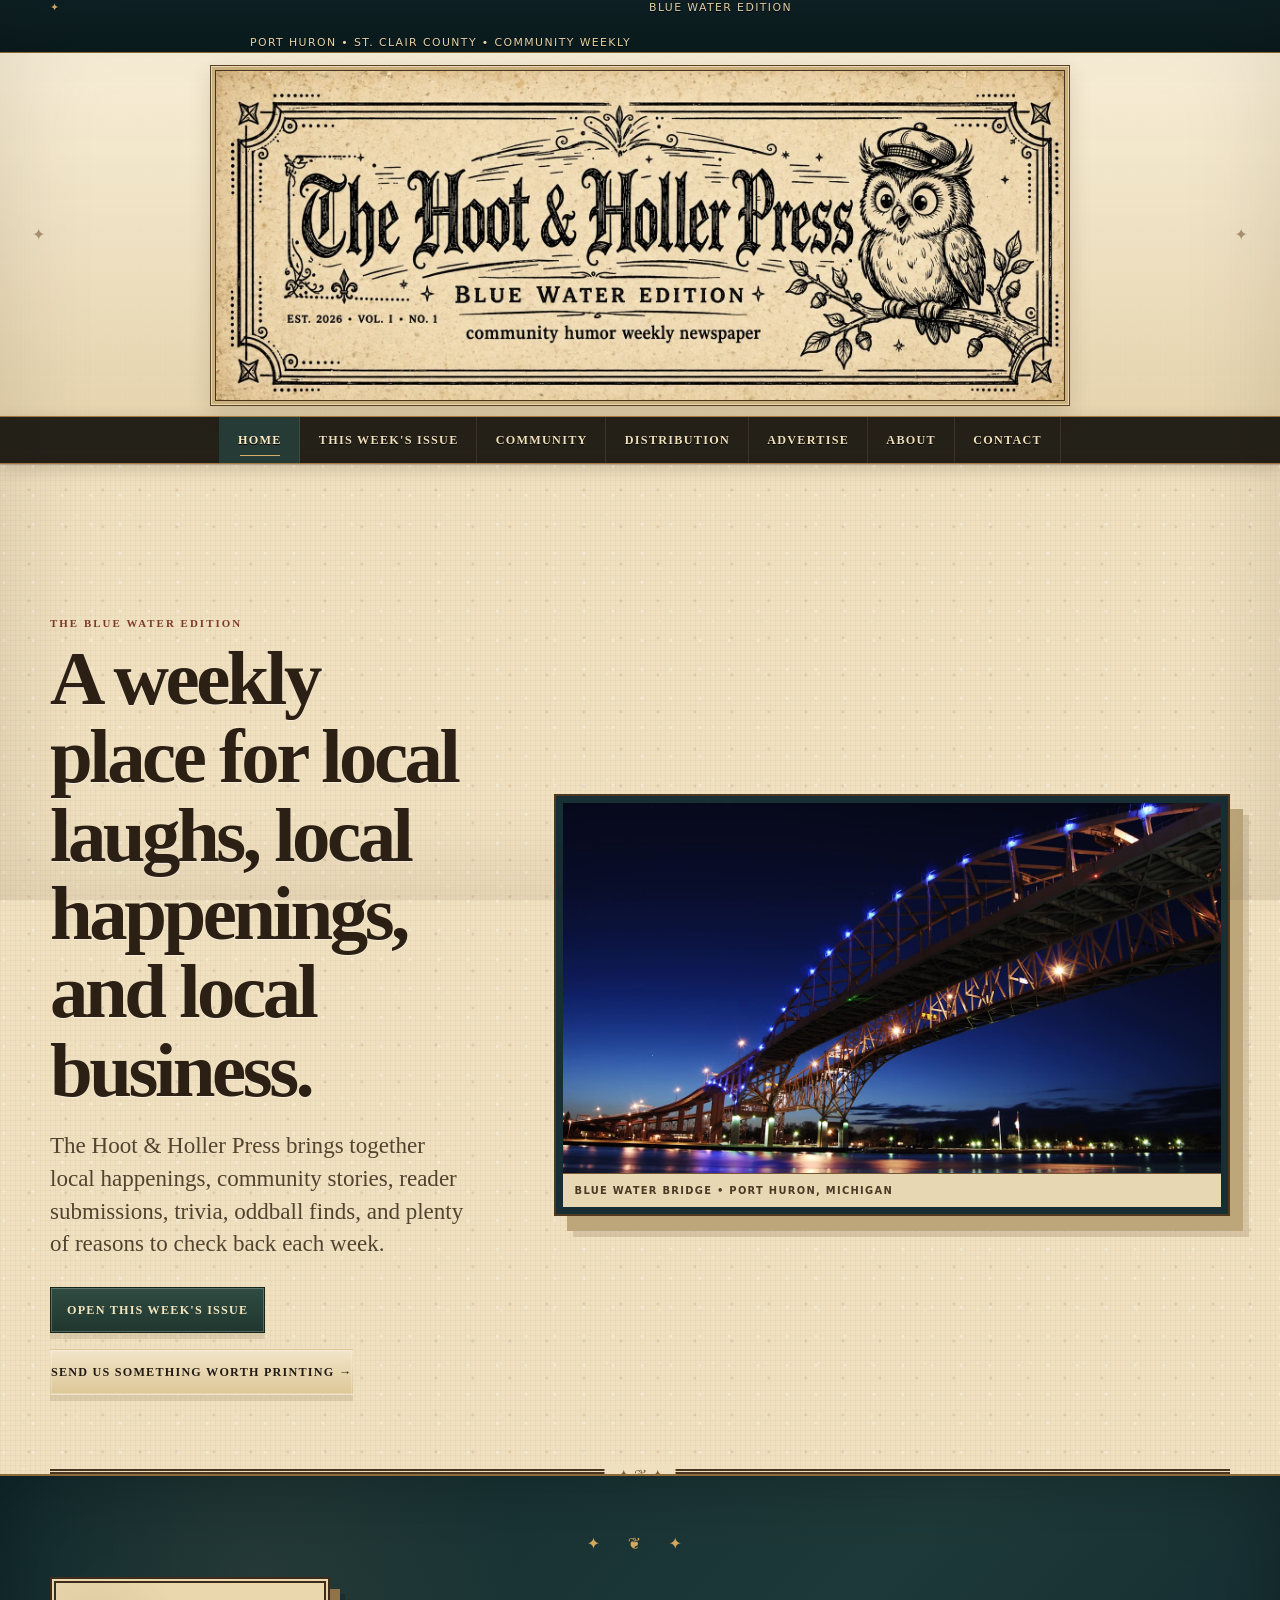
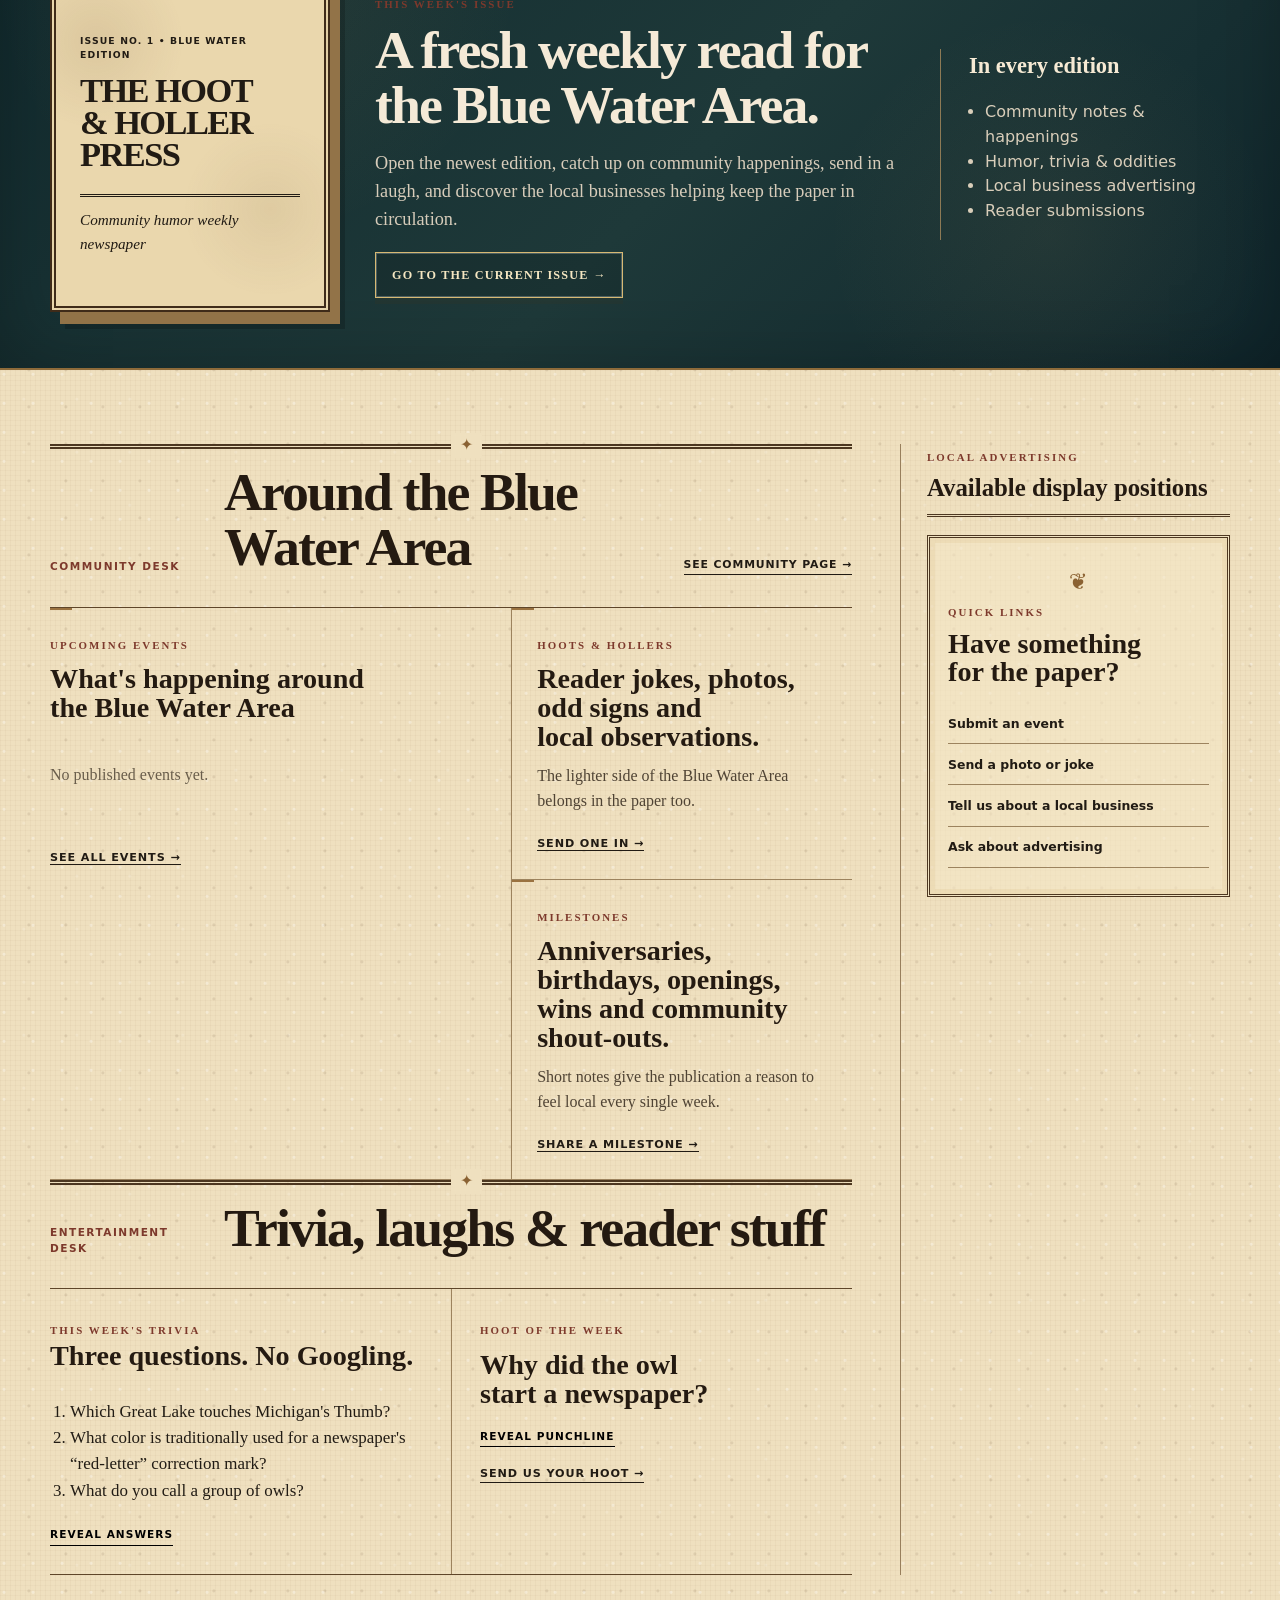
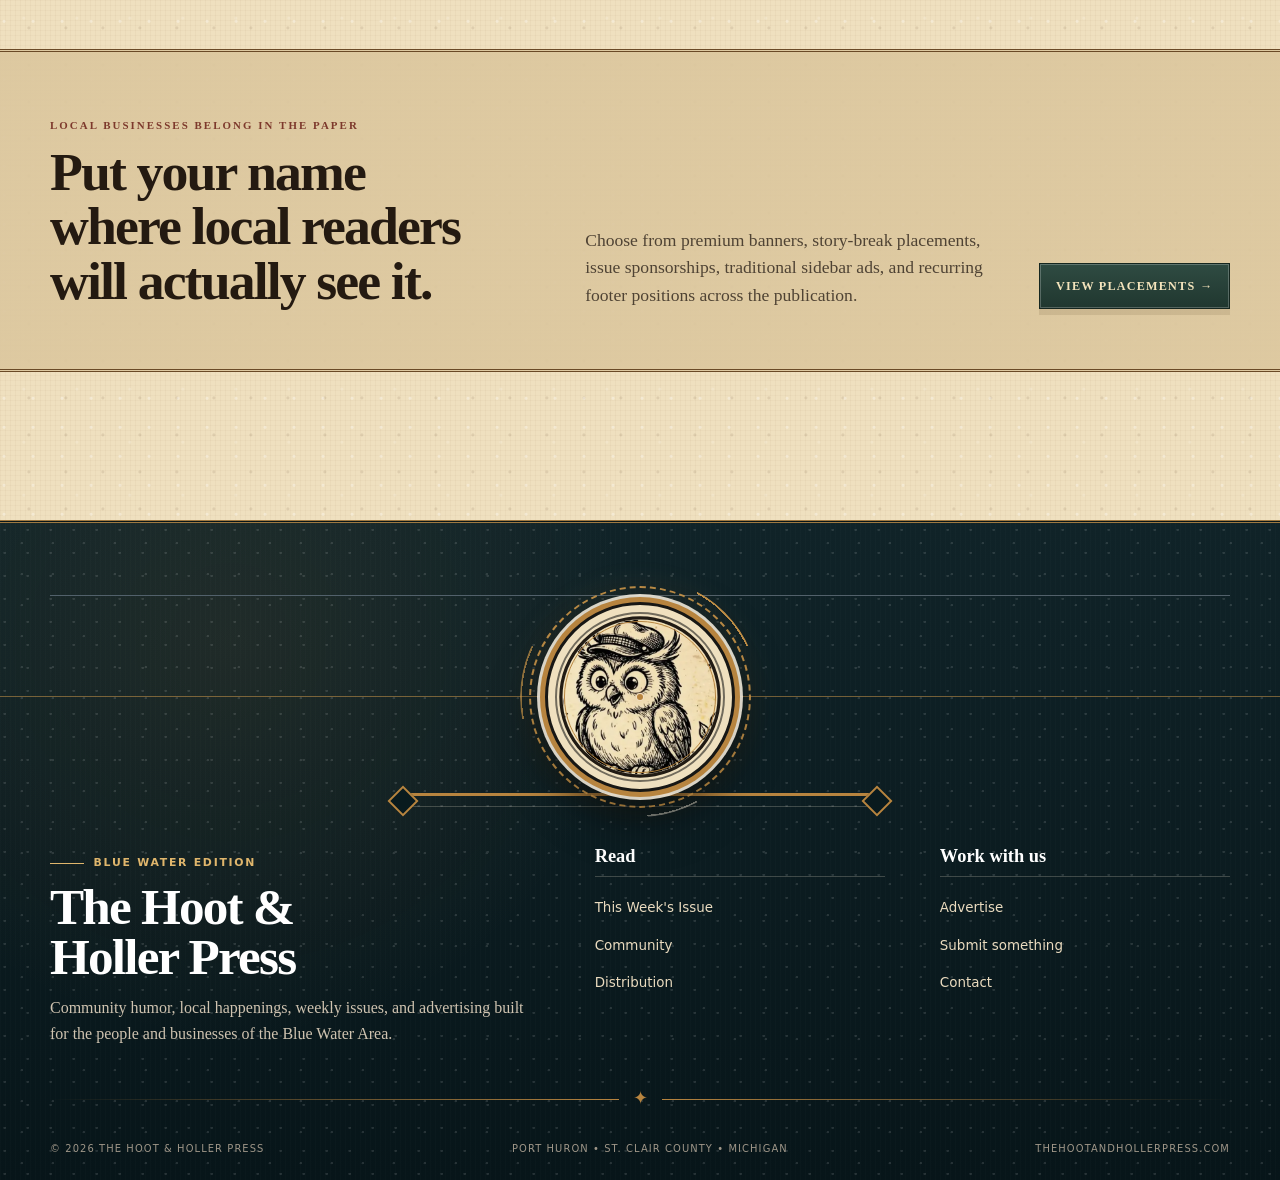
==== commit e94f8ebe: "update" ====
--- a/index.html
+++ b/index.html
@@ -15,7 +15,7 @@
   <article class="lead-story">
     <div class="section-tag">The Blue Water Edition</div>
     <h1>A weekly place for local laughs, local happenings, and local business.</h1>
-    <p class="lead-deck">The Hoot &amp; Holler Press brings the spirit of a neighborhood paper back to the web: a current issue, community submissions, local events, trivia, oddball finds, and advertising that feels like part of the publication.</p>
+    <p class="lead-deck">The Hoot &amp; Holler Press brings together local happenings, community stories, reader submissions, trivia, oddball finds, and plenty of reasons to check back each week.</p>
     <div class="lead-actions"><a class="btn solid" href="issue.html">Open this week's issue</a><a class="btn text" href="contact.html">Send us something worth printing →</a></div>
   </article>
   <figure class="lead-art"><img src="images/editorial/blue-water-bridge-night.jpg" alt="Blue Water Bridge at night in Port Huron, Michigan"><figcaption>Blue Water Bridge • Port Huron, Michigan</figcaption></figure>
@@ -46,7 +46,7 @@
     <div class="section-head section-head-lower"><span>Entertainment desk</span><h2>Trivia, laughs &amp; reader stuff</h2></div>
     <div class="fun-grid">
       <section class="trivia-sheet"><span class="small-cap">This week's trivia</span><h3>Three questions. No Googling.</h3><ol><li>Which Great Lake touches Michigan's Thumb?</li><li>What color is traditionally used for a newspaper's “red-letter” correction mark?</li><li>What do you call a group of owls?</li></ol><button class="reveal-answer" type="button" aria-expanded="false">Reveal answers</button><div class="answers" hidden><p>1. Lake Huron</p><p>2. Red</p><p>3. A parliament</p></div></section>
-      <section class="reader-poll"><span class="small-cap">Reader question</span><h3>What should get more space in the next issue?</h3><form id="reader-poll"><label><input type="radio" name="poll" value="events"> Local events</label><label><input type="radio" name="poll" value="humor"> Humor &amp; trivia</label><label><input type="radio" name="poll" value="business"> Local business features</label><label><input type="radio" name="poll" value="photos"> Reader photos</label><button class="btn solid" type="submit">Vote on this browser</button><p class="poll-status" aria-live="polite"></p></form></section>
+      <section class="hoot-week"><span class="small-cap">Hoot of the week</span><h3>Why did the owl start a newspaper?</h3><button class="reveal-answer" type="button" aria-expanded="false" data-reveal-show="Reveal punchline" data-reveal-hide="Hide punchline">Reveal punchline</button><div class="answers" hidden><p class="hoot-copy">Because everybody kept asking, “Who? Who? Who wrote that?”</p></div><a class="hoot-submit" href="contact.html">Send us your hoot →</a></section>
     </div>
   </div>
   <aside class="right-rail">
--- a/style.css
+++ b/style.css
@@ -1,7 +1,7 @@
 
-:root{--paper:#f4eddf;--paper-deep:#e7dcc7;--paper-light:#fbf7ef;--ink:#171715;--navy:#102b3e;--navy-2:#0a1d2a;--rust:#8a3f2b;--gold:#d29a4a;--muted:#6f665a;--rule:#b8aa94;--serif:"Iowan Old Style","Palatino Linotype",Palatino,"Book Antiqua",Georgia,serif;--sans:Inter,ui-sans-serif,system-ui,-apple-system,"Segoe UI",sans-serif;--shadow:0 18px 50px rgba(33,24,16,.10)}*{box-sizing:border-box}html{scroll-behavior:smooth}body{margin:0;background:var(--paper);color:var(--ink);font-family:var(--sans);line-height:1.55}img{max-width:100%;display:block}a{color:inherit;text-decoration:none}button,input,select,textarea{font:inherit}.shell{width:min(1180px,calc(100% - 40px));margin-inline:auto}.skip-link{position:fixed;z-index:999;top:8px;left:8px;transform:translateY(-160%);background:#fff;padding:.6rem .8rem}.skip-link:focus{transform:none}.utility-bar{background:var(--navy-2);color:#f7eddc;font-size:.68rem;letter-spacing:.13em;text-transform:uppercase}.utility-inner{display:grid;grid-template-columns:1fr 1.5fr 1fr;align-items:center;min-height:38px}.utility-inner span:nth-child(2){text-align:center}.utility-inner a{text-align:right;color:#efd59f;font-weight:800}.site-header{background:var(--paper)}.masthead-shell{padding:22px 0 18px}.masthead-link img{width:100%;border:1px solid rgba(23,23,21,.22);box-shadow:0 6px 18px rgba(32,20,8,.07)}.nav-wrap{border-block:1px solid var(--ink);background:rgba(244,237,223,.97);position:sticky;top:0;z-index:40;backdrop-filter:blur(9px)}.nav-inner{position:relative}.site-nav{display:flex;justify-content:center;gap:0}.site-nav a{padding:.82rem 1.1rem;font-size:.76rem;font-weight:900;text-transform:uppercase;letter-spacing:.08em;border-inline-start:1px solid transparent}.site-nav a:hover,.site-nav a[aria-current="page"]{background:var(--navy);color:#fff}.nav-toggle{display:none;background:none;border:0;padding:.85rem 0;font-weight:900;text-transform:uppercase;letter-spacing:.1em}.section{padding:74px 0}.section-tight{padding:38px 0}.section-kicker,.small-cap,.rail-kicker,.section-tag,.brief-type{font-size:.68rem;font-weight:900;letter-spacing:.16em;text-transform:uppercase;color:var(--rust)}h1,h2,h3,p{margin-top:0}h1,h2,h3{font-family:var(--serif);font-weight:700;line-height:1.02}h1{font-size:clamp(3rem,6vw,6.2rem);letter-spacing:-.045em}h2{font-size:clamp(2.2rem,4.2vw,4.3rem);letter-spacing:-.035em}h3{font-size:clamp(1.35rem,2.2vw,2.25rem)}p{color:#4b443b}.btn{display:inline-flex;align-items:center;justify-content:center;min-height:46px;padding:.72rem 1rem;border:1px solid var(--ink);font-size:.76rem;font-weight:900;letter-spacing:.08em;text-transform:uppercase;transition:.2s}.btn:hover{transform:translateY(-2px)}.btn.solid{background:var(--navy);border-color:var(--navy);color:#fff}.btn.text{border-color:transparent;padding-inline:0}.btn.outline-light{border-color:#f4ead7;color:#f4ead7}.btn.disabled{opacity:.45;pointer-events:none}.ad-link{display:block;position:relative}.ad-link img{width:100%;height:auto}.ad-label{position:absolute;z-index:2;left:0;top:0;background:rgba(244,237,223,.92);color:#40382f;padding:.25rem .42rem;font-size:.56rem;font-weight:900;letter-spacing:.12em;text-transform:uppercase;border-right:1px solid var(--ink);border-bottom:1px solid var(--ink)}.home-leaderboard{border-bottom:1px solid var(--rule)}.ad-leaderboard img{aspect-ratio:1200/260;object-fit:cover}.lead-grid{display:grid;grid-template-columns:.8fr 1.2fr;gap:54px;align-items:center;border-bottom:3px double var(--ink)}.lead-story{padding-right:30px}.lead-story h1{margin:.55rem 0 1.2rem;font-size:clamp(3.6rem,6vw,6.4rem)}.lead-deck{font-family:var(--serif);font-size:clamp(1.2rem,1.8vw,1.5rem);line-height:1.42}.lead-actions{display:flex;gap:1rem;align-items:center;flex-wrap:wrap;margin-top:1.7rem}.lead-art{margin:0;background:var(--navy);border:1px solid var(--ink);box-shadow:20px 22px 0 rgba(57,44,30,.08)}.lead-art img{aspect-ratio:16/9;object-fit:cover}.lead-art figcaption{padding:.55rem .7rem;background:var(--paper-light);font-size:.62rem;font-weight:900;letter-spacing:.13em;text-transform:uppercase;border-top:1px solid var(--ink)}.issue-band{background:var(--navy);color:#f6ead4;padding:56px 0;border-block:1px solid var(--navy-2)}.issue-band-grid{display:grid;grid-template-columns:280px 1fr 290px;gap:45px;align-items:center}.issue-cover-mini{background:#e8dcc6;color:var(--ink);border:6px double var(--ink);padding:24px;min-height:335px;display:flex;flex-direction:column;justify-content:center;box-shadow:12px 14px 0 rgba(0,0,0,.2)}.issue-cover-mini strong{font-family:var(--serif);font-size:2.15rem;line-height:.92;margin:.8rem 0}.issue-cover-mini em{font-family:var(--serif);font-size:.95rem}.issue-eyebrow{font-size:.58rem;letter-spacing:.12em;text-transform:uppercase;font-weight:900}.issue-rule{display:block;border-top:3px double var(--ink);margin:.7rem 0}.issue-band-copy h2{color:#f5ead7;margin:.45rem 0 1rem}.issue-band-copy p{color:#d7ccba;font-family:var(--serif);font-size:1.14rem}.issue-note{border-left:1px solid #718495;padding-left:28px}.issue-note strong{font-family:var(--serif);font-size:1.4rem}.issue-note ul{padding-left:1rem;color:#d9ceba}.content-rail{display:grid;grid-template-columns:minmax(0,1fr) 330px;gap:48px}.section-head{display:grid;grid-template-columns:150px 1fr auto;align-items:end;gap:1.5rem;border-top:3px double var(--ink);padding-top:1rem;margin-bottom:2rem}.section-head>span{font-size:.66rem;font-weight:900;letter-spacing:.14em;text-transform:uppercase;color:var(--rust)}.section-head h2{margin:0}.section-head>a{font-size:.68rem;font-weight:900;text-transform:uppercase;letter-spacing:.08em;border-bottom:1px solid currentColor}.brief-grid{display:grid;grid-template-columns:1.15fr .85fr;gap:0;border-top:1px solid var(--ink)}.brief{padding:24px 25px 24px 0;border-bottom:1px solid var(--rule)}.brief:nth-child(2),.brief:nth-child(3){padding-left:25px;border-left:1px solid var(--rule)}.lead-brief{grid-row:span 2}.brief h3{margin:.55rem 0 .8rem}.brief p{font-family:var(--serif)}.brief a{font-size:.7rem;text-transform:uppercase;font-weight:900;letter-spacing:.08em;border-bottom:1px solid}.inline-ad{margin:42px 0;border-block:1px solid var(--ink);padding-block:10px}.inline-ad img{aspect-ratio:1200/210;object-fit:cover}.section-head-lower{grid-template-columns:150px 1fr}.fun-grid{display:grid;grid-template-columns:1fr 1fr;border-top:1px solid var(--ink);border-bottom:1px solid var(--ink)}.trivia-sheet,.reader-poll{padding:28px}.trivia-sheet{padding-left:0}.reader-poll{border-left:1px solid var(--rule);padding-right:0}.trivia-sheet ol{font-family:var(--serif);font-size:1.06rem;padding-left:1.25rem}.reveal-answer{background:none;border:0;border-bottom:1px solid;padding:.15rem 0;font-weight:900;text-transform:uppercase;font-size:.66rem;letter-spacing:.1em;cursor:pointer}.answers{margin-top:1rem;padding:1rem;background:var(--paper-deep);border-left:4px solid var(--rust)}.answers p{margin:.25rem 0}.reader-poll form{display:grid;gap:.7rem}.reader-poll label{padding:.7rem 0;border-bottom:1px solid var(--rule);font-family:var(--serif)}.reader-poll .btn{margin-top:.8rem;width:max-content}.poll-status{font-size:.82rem;margin:0}.right-rail{border-left:1px solid var(--rule);padding-left:26px}.rail-ad{margin-bottom:32px}.rail-ad img{aspect-ratio:420/350;object-fit:cover}.rail-section{border-block:3px double var(--ink);padding:20px 0 24px;margin-bottom:32px}.rail-section h3{margin:.4rem 0 1rem}.rail-section a{display:block;padding:.65rem 0;border-bottom:1px solid var(--rule);font-size:.78rem;font-weight:800}.paper-break{background:var(--paper-deep);border-block:1px solid var(--rule);padding:60px 0}.paper-break-grid{display:grid;grid-template-columns:1.2fr 1fr auto;gap:48px;align-items:end}.paper-break-grid h2{margin:.5rem 0 0}.paper-break-grid p{font-family:var(--serif);font-size:1.1rem;margin:0}.page-intro{padding:74px 0 44px;border-bottom:3px double var(--ink)}.page-intro h1{max-width:950px;margin:.4rem 0 1rem}.page-intro>p{font-family:var(--serif);font-size:clamp(1.15rem,1.7vw,1.45rem);max-width:760px}.issue-page-grid{display:grid;grid-template-columns:minmax(0,1fr) 330px;gap:50px}.issue-reader{display:grid;grid-template-columns:350px 1fr;gap:42px;align-items:center}.issue-cover-large{background:#e6d7bd;border:8px double var(--ink);padding:35px 30px;min-height:510px;box-shadow:18px 20px 0 rgba(46,34,23,.09);display:flex;flex-direction:column}.issue-cover-large>span{font-family:var(--serif);font-size:2rem;font-weight:900}.issue-cover-large small{font-size:.62rem;letter-spacing:.12em;font-weight:900;margin-top:.5rem}.cover-rule{border-top:4px double var(--ink);margin:1rem 0}.issue-cover-large h2{font-size:2.3rem;margin-top:auto}.issue-cover-large p{font-family:var(--serif)}.cover-footer{display:flex;justify-content:space-between;border-top:1px solid;padding-top:.8rem;font-size:.6rem;font-weight:900;letter-spacing:.1em}.issue-reader-copy h2{margin-bottom:1rem}.issue-reader-copy p{font-family:var(--serif);font-size:1.12rem}.issue-buttons{display:flex;gap:1rem;flex-wrap:wrap}.issue-side{border-left:1px solid var(--rule);padding-left:25px}.tall-ad img{aspect-ratio:420/560;object-fit:cover}.archive-section{background:var(--paper-light);border-top:1px solid var(--rule);padding:60px 0}.archive-empty{border-block:1px solid var(--ink);padding:30px 0}.archive-empty strong{font-family:var(--serif);font-size:1.6rem}.archive-empty p{margin:.5rem 0 0}.community-grid{display:grid;grid-template-columns:repeat(3,1fr);border-top:1px solid var(--ink);border-bottom:1px solid var(--ink)}.community-column{padding:30px}.community-column:first-child{padding-left:0}.community-column:last-child{padding-right:0}.community-column+ .community-column{border-left:1px solid var(--rule)}.community-column p{font-family:var(--serif);min-height:125px}.community-callout{background:var(--navy);color:#fff;padding:70px 0;text-align:center}.community-callout span{font-size:.65rem;letter-spacing:.15em;font-weight:900;color:#e2bd79}.community-callout h2{color:#fff;max-width:850px;margin:.5rem auto}.community-callout p{color:#d8cdbb}.community-callout a{display:inline-block;border-bottom:1px solid;color:#fff;font-size:.72rem;font-weight:900;text-transform:uppercase;letter-spacing:.1em}.distribution-layout{display:grid;grid-template-columns:1.1fr .9fr;gap:55px}.distribution-map{position:relative;background:var(--navy)}.distribution-map img{width:100%;height:100%;object-fit:cover;min-height:460px}.map-caption{position:absolute;left:0;bottom:0;background:var(--paper-light);border-top:1px solid;border-right:1px solid;padding:.8rem 1rem;display:grid}.map-caption span{font-size:.7rem;text-transform:uppercase;letter-spacing:.08em}.distribution-list{border-top:3px double var(--ink)}.distribution-city{display:grid;grid-template-columns:55px 1fr;gap:20px;padding:26px 0;border-bottom:1px solid var(--rule)}.distribution-city>span{font-family:var(--serif);font-size:1rem;color:var(--muted)}.distribution-city h2{font-size:2rem;margin-bottom:.4rem}.distribution-city p{margin-bottom:.5rem}.distribution-city a{font-weight:900;border-bottom:1px solid}.placement-map{display:grid;grid-template-columns:1.12fr .88fr;gap:55px;align-items:start}.placement-diagram{border:2px solid var(--ink);padding:14px;background:var(--paper-light)}.diagram-head,.diagram-content,.diagram-ad{display:grid;place-items:center;text-align:center;font-size:.65rem;font-weight:900;letter-spacing:.08em;text-transform:uppercase}.diagram-head{height:80px;border:1px solid var(--ink);font-family:var(--serif);font-size:1.5rem}.diagram-ad{background:#d9b16a;color:#211a12;border:1px solid var(--ink)}.diagram-ad.premium{height:70px;margin-top:10px}.diagram-columns{display:grid;grid-template-columns:1fr 155px;gap:10px;margin-top:10px}.diagram-columns>div{display:grid;gap:10px}.diagram-columns aside{display:grid;gap:10px}.diagram-content{height:125px;border:1px dashed var(--rule);background:#eee5d6}.diagram-content.tall{height:180px}.diagram-ad.wide{height:70px}.diagram-ad.side{height:175px}.diagram-ad.footer{height:55px;margin-top:10px}.placement-copy h2{margin:.45rem 0 1rem}.placement-copy>p{font-family:var(--serif);font-size:1.1rem}.placement-copy ol{list-style:none;padding:0;margin-top:1.5rem;border-top:1px solid var(--ink)}.placement-copy li{display:grid;grid-template-columns:190px 1fr;gap:18px;padding:14px 0;border-bottom:1px solid var(--rule)}.placement-copy li strong{font-family:var(--serif)}.placement-copy li span{font-size:.86rem;color:var(--muted)}.ad-process{background:var(--navy);color:#fff;padding:60px 0;margin-top:65px}.process-grid{display:grid;grid-template-columns:1.2fr repeat(3,.8fr);gap:30px}.process-grid h2{color:#fff;margin:.5rem 0}.process-step{border-left:1px solid #6e8190;padding-left:20px}.process-step>span{color:#d9b16a;font-family:var(--serif)}.process-step h3{color:#fff;font-size:1.45rem;margin:.5rem 0}.process-step p{color:#d6cbbb;font-size:.9rem}.spec-table{border-top:3px double var(--ink)}.spec-table>div{display:grid;grid-template-columns:1fr 180px 1fr;gap:20px;padding:16px 0;border-bottom:1px solid var(--rule)}.spec-table strong{font-family:var(--serif);font-size:1.15rem}.center-cta{text-align:center;margin-top:32px}.about-grid{display:grid;grid-template-columns:1fr 1fr;gap:60px}.about-big{border-top:3px double var(--ink);padding-top:20px}.about-big p{font-family:var(--serif);font-size:1.25rem}.about-list{border-top:1px solid var(--ink)}.about-list>div{display:grid;grid-template-columns:48px 1fr;gap:18px;padding:22px 0;border-bottom:1px solid var(--rule)}.about-list>div>span{font-family:var(--serif);color:var(--muted)}.about-list h3{font-size:1.7rem;margin-bottom:.5rem}.about-list p{grid-column:2;margin:0}.contact-grid{display:grid;grid-template-columns:1.25fr .75fr;gap:60px}.contact-form{display:grid;gap:18px;border-top:3px double var(--ink);padding-top:22px}.contact-form label{display:grid;gap:.4rem;font-size:.68rem;font-weight:900;letter-spacing:.1em;text-transform:uppercase}.contact-form input,.contact-form select,.contact-form textarea{width:100%;background:var(--paper-light);border:1px solid var(--ink);border-radius:0;padding:.8rem;color:var(--ink)}.contact-form textarea{resize:vertical}.contact-form .btn{width:max-content}.form-note{font-size:.78rem}.contact-side{border-left:1px solid var(--rule);padding-left:30px}.contact-side img{width:120px;border:1px solid}.contact-side h2{font-size:2.2rem;margin:1rem 0}.contact-side a{font-weight:900;border-bottom:1px solid}.contact-side hr{border:0;border-top:1px solid var(--rule);margin:1.7rem 0}.site-footer{background:var(--navy-2);color:#f4ead7;padding-top:38px}.footer-ad{padding-bottom:34px;border-bottom:1px solid #52616b}.footer-ad img{aspect-ratio:1200/150;object-fit:cover}.footer-grid{display:grid;grid-template-columns:2fr 1fr 1fr;gap:55px;padding:48px 0}.footer-grid h2,.footer-grid h3{color:#fff}.footer-grid p{color:#cfc3b0;max-width:530px}.footer-grid>div:not(:first-child){display:flex;flex-direction:column;gap:.6rem}.footer-grid a{color:#f0dfbf;font-size:.85rem}.footer-owl{width:75px;border-radius:50%;margin-bottom:1rem}.footer-bottom{display:flex;justify-content:space-between;border-top:1px solid #52616b;padding:16px 0 24px;font-size:.62rem;text-transform:uppercase;letter-spacing:.1em;color:#b9ad9b}
+:root{--paper:#f4eddf;--paper-deep:#e7dcc7;--paper-light:#fbf7ef;--ink:#171715;--navy:#102b3e;--navy-2:#0a1d2a;--rust:#8a3f2b;--gold:#d29a4a;--muted:#6f665a;--rule:#b8aa94;--serif:"Iowan Old Style","Palatino Linotype",Palatino,"Book Antiqua",Georgia,serif;--sans:Inter,ui-sans-serif,system-ui,-apple-system,"Segoe UI",sans-serif;--shadow:0 18px 50px rgba(33,24,16,.10)}*{box-sizing:border-box}html{scroll-behavior:smooth}body{margin:0;background:var(--paper);color:var(--ink);font-family:var(--sans);line-height:1.55}img{max-width:100%;display:block}a{color:inherit;text-decoration:none}button,input,select,textarea{font:inherit}.shell{width:min(1180px,calc(100% - 40px));margin-inline:auto}.skip-link{position:fixed;z-index:999;top:8px;left:8px;transform:translateY(-160%);background:#fff;padding:.6rem .8rem}.skip-link:focus{transform:none}.utility-bar{background:var(--navy-2);color:#f7eddc;font-size:.68rem;letter-spacing:.13em;text-transform:uppercase}.utility-inner{display:grid;grid-template-columns:1fr 1.5fr 1fr;align-items:center;min-height:38px}.utility-inner span:nth-child(2){text-align:center}.utility-inner a{text-align:right;color:#efd59f;font-weight:800}.site-header{background:var(--paper)}.masthead-shell{padding:22px 0 18px}.masthead-link img{width:100%;border:1px solid rgba(23,23,21,.22);box-shadow:0 6px 18px rgba(32,20,8,.07)}.nav-wrap{border-block:1px solid var(--ink);background:rgba(244,237,223,.97);position:sticky;top:0;z-index:40;backdrop-filter:blur(9px)}.nav-inner{position:relative}.site-nav{display:flex;justify-content:center;gap:0}.site-nav a{padding:.82rem 1.1rem;font-size:.76rem;font-weight:900;text-transform:uppercase;letter-spacing:.08em;border-inline-start:1px solid transparent}.site-nav a:hover,.site-nav a[aria-current="page"]{background:var(--navy);color:#fff}.nav-toggle{display:none;background:none;border:0;padding:.85rem 0;font-weight:900;text-transform:uppercase;letter-spacing:.1em}.section{padding:74px 0}.section-tight{padding:38px 0}.section-kicker,.small-cap,.rail-kicker,.section-tag,.brief-type{font-size:.68rem;font-weight:900;letter-spacing:.16em;text-transform:uppercase;color:var(--rust)}h1,h2,h3,p{margin-top:0}h1,h2,h3{font-family:var(--serif);font-weight:700;line-height:1.02}h1{font-size:clamp(3rem,6vw,6.2rem);letter-spacing:-.045em}h2{font-size:clamp(2.2rem,4.2vw,4.3rem);letter-spacing:-.035em}h3{font-size:clamp(1.35rem,2.2vw,2.25rem)}p{color:#4b443b}.btn{display:inline-flex;align-items:center;justify-content:center;min-height:46px;padding:.72rem 1rem;border:1px solid var(--ink);font-size:.76rem;font-weight:900;letter-spacing:.08em;text-transform:uppercase;transition:.2s}.btn:hover{transform:translateY(-2px)}.btn.solid{background:var(--navy);border-color:var(--navy);color:#fff}.btn.text{border-color:transparent;padding-inline:0}.btn.outline-light{border-color:#f4ead7;color:#f4ead7}.btn.disabled{opacity:.45;pointer-events:none}.ad-link{display:block;position:relative}.ad-link img{width:100%;height:auto}.ad-label{position:absolute;z-index:2;left:0;top:0;background:rgba(244,237,223,.92);color:#40382f;padding:.25rem .42rem;font-size:.56rem;font-weight:900;letter-spacing:.12em;text-transform:uppercase;border-right:1px solid var(--ink);border-bottom:1px solid var(--ink)}.home-leaderboard{border-bottom:1px solid var(--rule)}.ad-leaderboard img{aspect-ratio:1200/260;object-fit:cover}.lead-grid{display:grid;grid-template-columns:.8fr 1.2fr;gap:54px;align-items:center;border-bottom:3px double var(--ink)}.lead-story{padding-right:30px}.lead-story h1{margin:.55rem 0 1.2rem;font-size:clamp(3.6rem,6vw,6.4rem)}.lead-deck{font-family:var(--serif);font-size:clamp(1.2rem,1.8vw,1.5rem);line-height:1.42}.lead-actions{display:flex;gap:1rem;align-items:center;flex-wrap:wrap;margin-top:1.7rem}.lead-art{margin:0;background:var(--navy);border:1px solid var(--ink);box-shadow:20px 22px 0 rgba(57,44,30,.08)}.lead-art img{aspect-ratio:16/9;object-fit:cover}.lead-art figcaption{padding:.55rem .7rem;background:var(--paper-light);font-size:.62rem;font-weight:900;letter-spacing:.13em;text-transform:uppercase;border-top:1px solid var(--ink)}.issue-band{background:var(--navy);color:#f6ead4;padding:56px 0;border-block:1px solid var(--navy-2)}.issue-band-grid{display:grid;grid-template-columns:280px 1fr 290px;gap:45px;align-items:center}.issue-cover-mini{background:#e8dcc6;color:var(--ink);border:6px double var(--ink);padding:24px;min-height:335px;display:flex;flex-direction:column;justify-content:center;box-shadow:12px 14px 0 rgba(0,0,0,.2)}.issue-cover-mini strong{font-family:var(--serif);font-size:2.15rem;line-height:.92;margin:.8rem 0}.issue-cover-mini em{font-family:var(--serif);font-size:.95rem}.issue-eyebrow{font-size:.58rem;letter-spacing:.12em;text-transform:uppercase;font-weight:900}.issue-rule{display:block;border-top:3px double var(--ink);margin:.7rem 0}.issue-band-copy h2{color:#f5ead7;margin:.45rem 0 1rem}.issue-band-copy p{color:#d7ccba;font-family:var(--serif);font-size:1.14rem}.issue-note{border-left:1px solid #718495;padding-left:28px}.issue-note strong{font-family:var(--serif);font-size:1.4rem}.issue-note ul{padding-left:1rem;color:#d9ceba}.content-rail{display:grid;grid-template-columns:minmax(0,1fr) 330px;gap:48px}.section-head{display:grid;grid-template-columns:150px 1fr auto;align-items:end;gap:1.5rem;border-top:3px double var(--ink);padding-top:1rem;margin-bottom:2rem}.section-head>span{font-size:.66rem;font-weight:900;letter-spacing:.14em;text-transform:uppercase;color:var(--rust)}.section-head h2{margin:0}.section-head>a{font-size:.68rem;font-weight:900;text-transform:uppercase;letter-spacing:.08em;border-bottom:1px solid currentColor}.brief-grid{display:grid;grid-template-columns:1.15fr .85fr;gap:0;border-top:1px solid var(--ink)}.brief{padding:24px 25px 24px 0;border-bottom:1px solid var(--rule)}.brief:nth-child(2),.brief:nth-child(3){padding-left:25px;border-left:1px solid var(--rule)}.lead-brief{grid-row:span 2}.brief h3{margin:.55rem 0 .8rem}.brief p{font-family:var(--serif)}.brief a{font-size:.7rem;text-transform:uppercase;font-weight:900;letter-spacing:.08em;border-bottom:1px solid}.inline-ad{margin:42px 0;border-block:1px solid var(--ink);padding-block:10px}.inline-ad img{aspect-ratio:1200/210;object-fit:cover}.section-head-lower{grid-template-columns:150px 1fr}.fun-grid{display:grid;grid-template-columns:1fr 1fr;border-top:1px solid var(--ink);border-bottom:1px solid var(--ink)}.trivia-sheet,.hoot-week{padding:28px}.trivia-sheet{padding-left:0}.hoot-week{border-left:1px solid var(--rule);padding-right:0}.trivia-sheet ol{font-family:var(--serif);font-size:1.06rem;padding-left:1.25rem}.reveal-answer{background:none;border:0;border-bottom:1px solid;padding:.15rem 0;font-weight:900;text-transform:uppercase;font-size:.66rem;letter-spacing:.1em;cursor:pointer}.answers{margin-top:1rem;padding:1rem;background:var(--paper-deep);border-left:4px solid var(--rust)}.answers p{margin:.25rem 0}.hoot-week h3{margin:.55rem 0 .9rem}.hoot-copy{font-family:var(--serif);font-size:1.12rem;line-height:1.55;margin-bottom:1.2rem}.hoot-submit{display:block;width:max-content;margin-top:1.1rem;font-size:.7rem;text-transform:uppercase;font-weight:900;letter-spacing:.08em;border-bottom:1px solid currentColor}.right-rail{border-left:1px solid var(--rule);padding-left:26px}.rail-ad{margin-bottom:32px}.rail-ad img{aspect-ratio:420/350;object-fit:cover}.rail-section{border-block:3px double var(--ink);padding:20px 0 24px;margin-bottom:32px}.rail-section h3{margin:.4rem 0 1rem}.rail-section a{display:block;padding:.65rem 0;border-bottom:1px solid var(--rule);font-size:.78rem;font-weight:800}.paper-break{background:var(--paper-deep);border-block:1px solid var(--rule);padding:60px 0}.paper-break-grid{display:grid;grid-template-columns:1.2fr 1fr auto;gap:48px;align-items:end}.paper-break-grid h2{margin:.5rem 0 0}.paper-break-grid p{font-family:var(--serif);font-size:1.1rem;margin:0}.page-intro{padding:74px 0 44px;border-bottom:3px double var(--ink)}.page-intro h1{max-width:950px;margin:.4rem 0 1rem}.page-intro>p{font-family:var(--serif);font-size:clamp(1.15rem,1.7vw,1.45rem);max-width:760px}.issue-page-grid{display:grid;grid-template-columns:minmax(0,1fr) 330px;gap:50px}.issue-reader{display:grid;grid-template-columns:350px 1fr;gap:42px;align-items:center}.issue-cover-large{background:#e6d7bd;border:8px double var(--ink);padding:35px 30px;min-height:510px;box-shadow:18px 20px 0 rgba(46,34,23,.09);display:flex;flex-direction:column}.issue-cover-large>span{font-family:var(--serif);font-size:2rem;font-weight:900}.issue-cover-large small{font-size:.62rem;letter-spacing:.12em;font-weight:900;margin-top:.5rem}.cover-rule{border-top:4px double var(--ink);margin:1rem 0}.issue-cover-large h2{font-size:2.3rem;margin-top:auto}.issue-cover-large p{font-family:var(--serif)}.cover-footer{display:flex;justify-content:space-between;border-top:1px solid;padding-top:.8rem;font-size:.6rem;font-weight:900;letter-spacing:.1em}.issue-reader-copy h2{margin-bottom:1rem}.issue-reader-copy p{font-family:var(--serif);font-size:1.12rem}.issue-buttons{display:flex;gap:1rem;flex-wrap:wrap}.issue-side{border-left:1px solid var(--rule);padding-left:25px}.tall-ad img{aspect-ratio:420/560;object-fit:cover}.archive-section{background:var(--paper-light);border-top:1px solid var(--rule);padding:60px 0}.archive-empty{border-block:1px solid var(--ink);padding:30px 0}.archive-empty strong{font-family:var(--serif);font-size:1.6rem}.archive-empty p{margin:.5rem 0 0}.community-grid{display:grid;grid-template-columns:repeat(3,1fr);border-top:1px solid var(--ink);border-bottom:1px solid var(--ink)}.community-column{padding:30px}.community-column:first-child{padding-left:0}.community-column:last-child{padding-right:0}.community-column+ .community-column{border-left:1px solid var(--rule)}.community-column p{font-family:var(--serif);min-height:125px}.community-callout{background:var(--navy);color:#fff;padding:70px 0;text-align:center}.community-callout span{font-size:.65rem;letter-spacing:.15em;font-weight:900;color:#e2bd79}.community-callout h2{color:#fff;max-width:850px;margin:.5rem auto}.community-callout p{color:#d8cdbb}.community-callout a{display:inline-block;border-bottom:1px solid;color:#fff;font-size:.72rem;font-weight:900;text-transform:uppercase;letter-spacing:.1em}.distribution-layout{display:grid;grid-template-columns:1.1fr .9fr;gap:55px}.distribution-map{position:relative;background:var(--navy)}.distribution-map img{width:100%;height:100%;object-fit:cover;min-height:460px}.map-caption{position:absolute;left:0;bottom:0;background:var(--paper-light);border-top:1px solid;border-right:1px solid;padding:.8rem 1rem;display:grid}.map-caption span{font-size:.7rem;text-transform:uppercase;letter-spacing:.08em}.distribution-list{border-top:3px double var(--ink)}.distribution-city{display:grid;grid-template-columns:55px 1fr;gap:20px;padding:26px 0;border-bottom:1px solid var(--rule)}.distribution-city>span{font-family:var(--serif);font-size:1rem;color:var(--muted)}.distribution-city h2{font-size:2rem;margin-bottom:.4rem}.distribution-city p{margin-bottom:.5rem}.distribution-city a{font-weight:900;border-bottom:1px solid}.placement-map{display:grid;grid-template-columns:1.12fr .88fr;gap:55px;align-items:start}.placement-diagram{border:2px solid var(--ink);padding:14px;background:var(--paper-light)}.diagram-head,.diagram-content,.diagram-ad{display:grid;place-items:center;text-align:center;font-size:.65rem;font-weight:900;letter-spacing:.08em;text-transform:uppercase}.diagram-head{height:80px;border:1px solid var(--ink);font-family:var(--serif);font-size:1.5rem}.diagram-ad{background:#d9b16a;color:#211a12;border:1px solid var(--ink)}.diagram-ad.premium{height:70px;margin-top:10px}.diagram-columns{display:grid;grid-template-columns:1fr 155px;gap:10px;margin-top:10px}.diagram-columns>div{display:grid;gap:10px}.diagram-columns aside{display:grid;gap:10px}.diagram-content{height:125px;border:1px dashed var(--rule);background:#eee5d6}.diagram-content.tall{height:180px}.diagram-ad.wide{height:70px}.diagram-ad.side{height:175px}.diagram-ad.footer{height:55px;margin-top:10px}.placement-copy h2{margin:.45rem 0 1rem}.placement-copy>p{font-family:var(--serif);font-size:1.1rem}.placement-copy ol{list-style:none;padding:0;margin-top:1.5rem;border-top:1px solid var(--ink)}.placement-copy li{display:grid;grid-template-columns:190px 1fr;gap:18px;padding:14px 0;border-bottom:1px solid var(--rule)}.placement-copy li strong{font-family:var(--serif)}.placement-copy li span{font-size:.86rem;color:var(--muted)}.ad-process{background:var(--navy);color:#fff;padding:60px 0;margin-top:65px}.process-grid{display:grid;grid-template-columns:1.2fr repeat(3,.8fr);gap:30px}.process-grid h2{color:#fff;margin:.5rem 0}.process-step{border-left:1px solid #6e8190;padding-left:20px}.process-step>span{color:#d9b16a;font-family:var(--serif)}.process-step h3{color:#fff;font-size:1.45rem;margin:.5rem 0}.process-step p{color:#d6cbbb;font-size:.9rem}.spec-table{border-top:3px double var(--ink)}.spec-table>div{display:grid;grid-template-columns:1fr 180px 1fr;gap:20px;padding:16px 0;border-bottom:1px solid var(--rule)}.spec-table strong{font-family:var(--serif);font-size:1.15rem}.center-cta{text-align:center;margin-top:32px}.about-grid{display:grid;grid-template-columns:1fr 1fr;gap:60px}.about-big{border-top:3px double var(--ink);padding-top:20px}.about-big p{font-family:var(--serif);font-size:1.25rem}.about-list{border-top:1px solid var(--ink)}.about-list>div{display:grid;grid-template-columns:48px 1fr;gap:18px;padding:22px 0;border-bottom:1px solid var(--rule)}.about-list>div>span{font-family:var(--serif);color:var(--muted)}.about-list h3{font-size:1.7rem;margin-bottom:.5rem}.about-list p{grid-column:2;margin:0}.contact-grid{display:grid;grid-template-columns:1.25fr .75fr;gap:60px}.contact-form{display:grid;gap:18px;border-top:3px double var(--ink);padding-top:22px}.contact-form label{display:grid;gap:.4rem;font-size:.68rem;font-weight:900;letter-spacing:.1em;text-transform:uppercase}.contact-form input,.contact-form select,.contact-form textarea{width:100%;background:var(--paper-light);border:1px solid var(--ink);border-radius:0;padding:.8rem;color:var(--ink)}.contact-form textarea{resize:vertical}.contact-form .btn{width:max-content}.form-note{font-size:.78rem}.contact-side{border-left:1px solid var(--rule);padding-left:30px}.contact-side img{width:120px;border:1px solid}.contact-side h2{font-size:2.2rem;margin:1rem 0}.contact-side a{font-weight:900;border-bottom:1px solid}.contact-side hr{border:0;border-top:1px solid var(--rule);margin:1.7rem 0}.site-footer{background:var(--navy-2);color:#f4ead7;padding-top:38px}.footer-ad{padding-bottom:34px;border-bottom:1px solid #52616b}.footer-ad img{aspect-ratio:1200/150;object-fit:cover}.footer-grid{display:grid;grid-template-columns:2fr 1fr 1fr;gap:55px;padding:48px 0}.footer-grid h2,.footer-grid h3{color:#fff}.footer-grid p{color:#cfc3b0;max-width:530px}.footer-grid>div:not(:first-child){display:flex;flex-direction:column;gap:.6rem}.footer-grid a{color:#f0dfbf;font-size:.85rem}.footer-owl{width:75px;border-radius:50%;margin-bottom:1rem}.footer-bottom{display:flex;justify-content:space-between;border-top:1px solid #52616b;padding:16px 0 24px;font-size:.62rem;text-transform:uppercase;letter-spacing:.1em;color:#b9ad9b}
 @media (max-width:980px){.utility-inner{grid-template-columns:1fr auto}.utility-inner span:nth-child(2){display:none}.issue-band-grid{grid-template-columns:230px 1fr}.issue-note{grid-column:1/-1;border-left:0;border-top:1px solid #718495;padding:20px 0 0}.lead-grid,.content-rail,.paper-break-grid,.issue-page-grid,.distribution-layout,.placement-map,.about-grid,.contact-grid{grid-template-columns:1fr}.right-rail,.issue-side,.contact-side{border-left:0;padding-left:0}.right-rail{display:grid;grid-template-columns:1fr 1fr;gap:24px}.rail-section{grid-column:1/-1}.issue-reader{grid-template-columns:300px 1fr}.community-grid{grid-template-columns:1fr}.community-column,.community-column:first-child,.community-column:last-child{padding:26px 0}.community-column+ .community-column{border-left:0;border-top:1px solid var(--rule)}.community-column p{min-height:auto}.process-grid{grid-template-columns:1fr 1fr}.process-grid>div:first-child{grid-column:1/-1}.placement-copy li{grid-template-columns:170px 1fr}}
-@media (max-width:720px){.shell{width:min(100% - 24px,1180px)}.utility-inner{grid-template-columns:1fr}.utility-inner a{display:none}.masthead-shell{padding:12px 0}.nav-toggle{display:block}.site-nav{display:none;position:absolute;left:-12px;right:-12px;top:100%;background:var(--paper-light);border:1px solid var(--ink);flex-direction:column;box-shadow:var(--shadow)}.site-nav.open{display:flex}.site-nav a{border-bottom:1px solid var(--rule);padding:.85rem 1rem}.section{padding:50px 0}.section-tight{padding:28px 0}h1{font-size:clamp(2.7rem,14vw,4.4rem)}h2{font-size:clamp(2.15rem,10vw,3.5rem)}.lead-grid{gap:28px;padding-top:38px}.lead-story{padding-right:0}.lead-art{box-shadow:10px 12px 0 rgba(57,44,30,.08)}.issue-band{padding:42px 0}.issue-band-grid{grid-template-columns:1fr}.issue-cover-mini{max-width:290px}.section-head{grid-template-columns:1fr;gap:.4rem}.section-head>a{width:max-content}.brief-grid,.fun-grid{grid-template-columns:1fr}.lead-brief{grid-row:auto}.brief,.brief:nth-child(2),.brief:nth-child(3){padding:20px 0;border-left:0}.reader-poll{border-left:0;border-top:1px solid var(--rule);padding:24px 0}.right-rail{grid-template-columns:1fr}.rail-section{grid-column:auto}.paper-break-grid{gap:22px}.issue-reader{grid-template-columns:1fr}.issue-cover-large{max-width:360px}.distribution-map img{min-height:330px}.process-grid{grid-template-columns:1fr}.process-grid>div:first-child{grid-column:auto}.process-step{border-left:0;border-top:1px solid #6e8190;padding:18px 0 0}.spec-table>div{grid-template-columns:1fr 1fr}.spec-table>div span:last-child{grid-column:1/-1}.placement-copy li{grid-template-columns:1fr;gap:4px}.footer-grid{grid-template-columns:1fr;gap:30px}.footer-bottom{flex-direction:column;gap:.4rem}.contact-side{border-top:1px solid var(--rule);padding-top:28px}}
+@media (max-width:720px){.shell{width:min(100% - 24px,1180px)}.utility-inner{grid-template-columns:1fr}.utility-inner a{display:none}.masthead-shell{padding:12px 0}.nav-toggle{display:block}.site-nav{display:none;position:absolute;left:-12px;right:-12px;top:100%;background:var(--paper-light);border:1px solid var(--ink);flex-direction:column;box-shadow:var(--shadow)}.site-nav.open{display:flex}.site-nav a{border-bottom:1px solid var(--rule);padding:.85rem 1rem}.section{padding:50px 0}.section-tight{padding:28px 0}h1{font-size:clamp(2.7rem,14vw,4.4rem)}h2{font-size:clamp(2.15rem,10vw,3.5rem)}.lead-grid{gap:28px;padding-top:38px}.lead-story{padding-right:0}.lead-art{box-shadow:10px 12px 0 rgba(57,44,30,.08)}.issue-band{padding:42px 0}.issue-band-grid{grid-template-columns:1fr}.issue-cover-mini{max-width:290px}.section-head{grid-template-columns:1fr;gap:.4rem}.section-head>a{width:max-content}.brief-grid,.fun-grid{grid-template-columns:1fr}.lead-brief{grid-row:auto}.brief,.brief:nth-child(2),.brief:nth-child(3){padding:20px 0;border-left:0}.hoot-week{border-left:0;border-top:1px solid var(--rule);padding:24px 0}.right-rail{grid-template-columns:1fr}.rail-section{grid-column:auto}.paper-break-grid{gap:22px}.issue-reader{grid-template-columns:1fr}.issue-cover-large{max-width:360px}.distribution-map img{min-height:330px}.process-grid{grid-template-columns:1fr}.process-grid>div:first-child{grid-column:auto}.process-step{border-left:0;border-top:1px solid #6e8190;padding:18px 0 0}.spec-table>div{grid-template-columns:1fr 1fr}.spec-table>div span:last-child{grid-column:1/-1}.placement-copy li{grid-template-columns:1fr;gap:4px}.footer-grid{grid-template-columns:1fr;gap:30px}.footer-bottom{flex-direction:column;gap:.4rem}.contact-side{border-top:1px solid var(--rule);padding-top:28px}}
 @media (prefers-reduced-motion:reduce){html{scroll-behavior:auto}.btn:hover{transform:none}}
 
 
@@ -189,7 +189,7 @@
 .brief{position:relative}
 .brief::before{content:"";position:absolute;left:0;top:0;width:22px;border-top:2px solid #9a7240}
 .answers{background:#ddc79c;border-color:#7d392c}
-.reader-poll input{accent-color:#7d392c}
+
 .right-rail,.issue-side,.contact-side{border-color:#987f5c}
 .rail-section{
   padding:26px 18px;
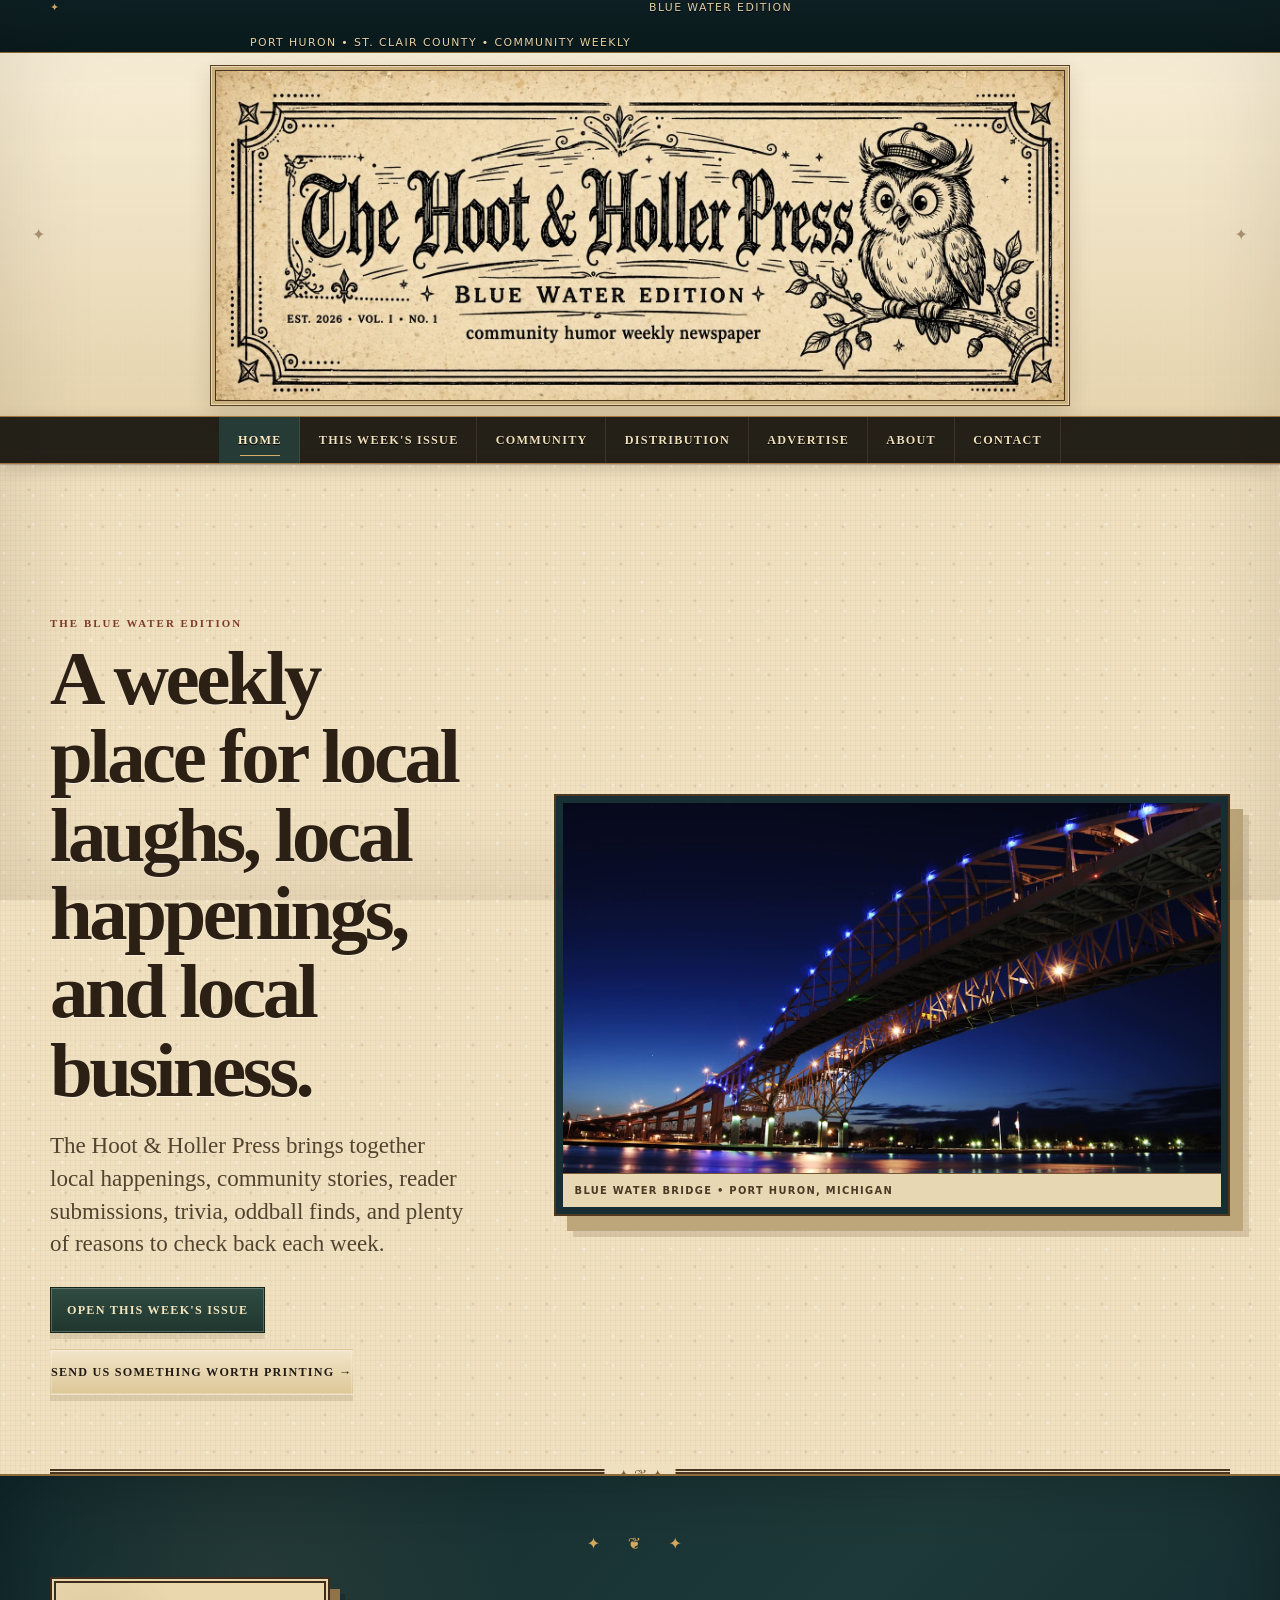
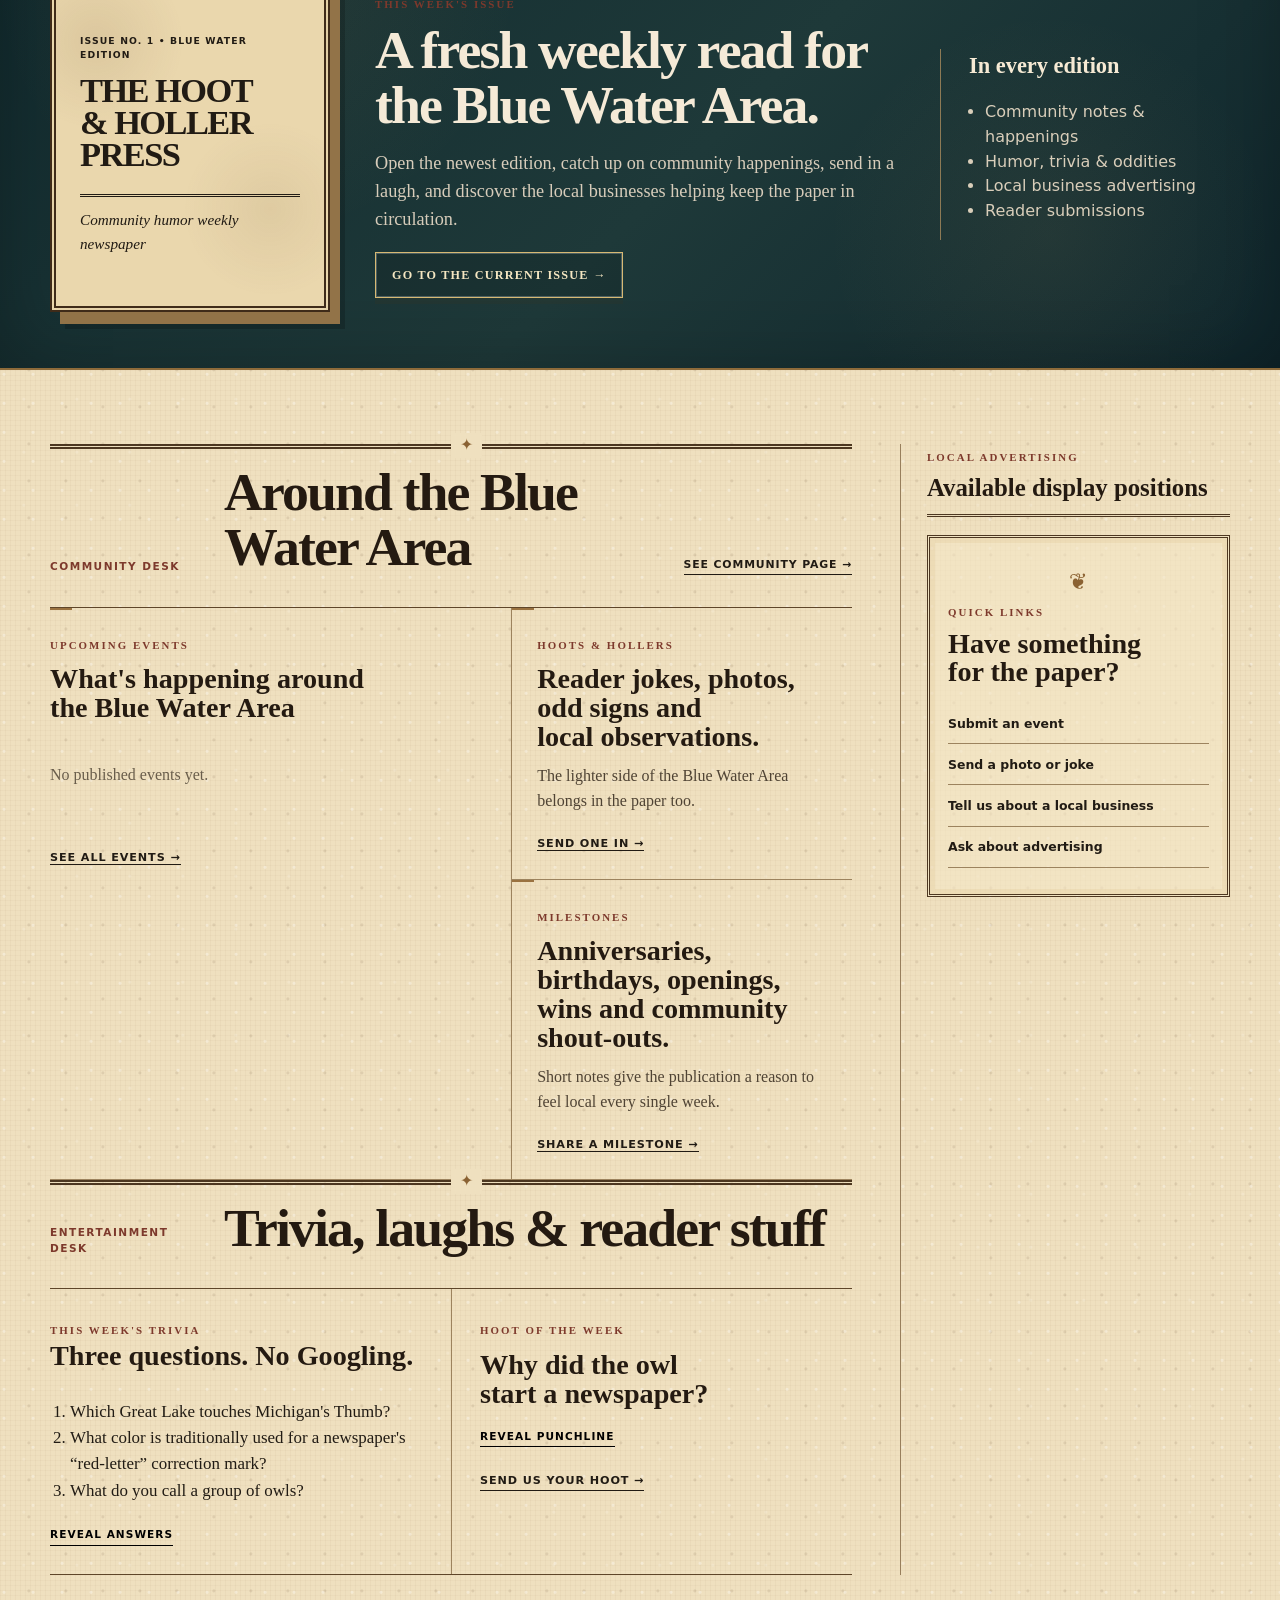
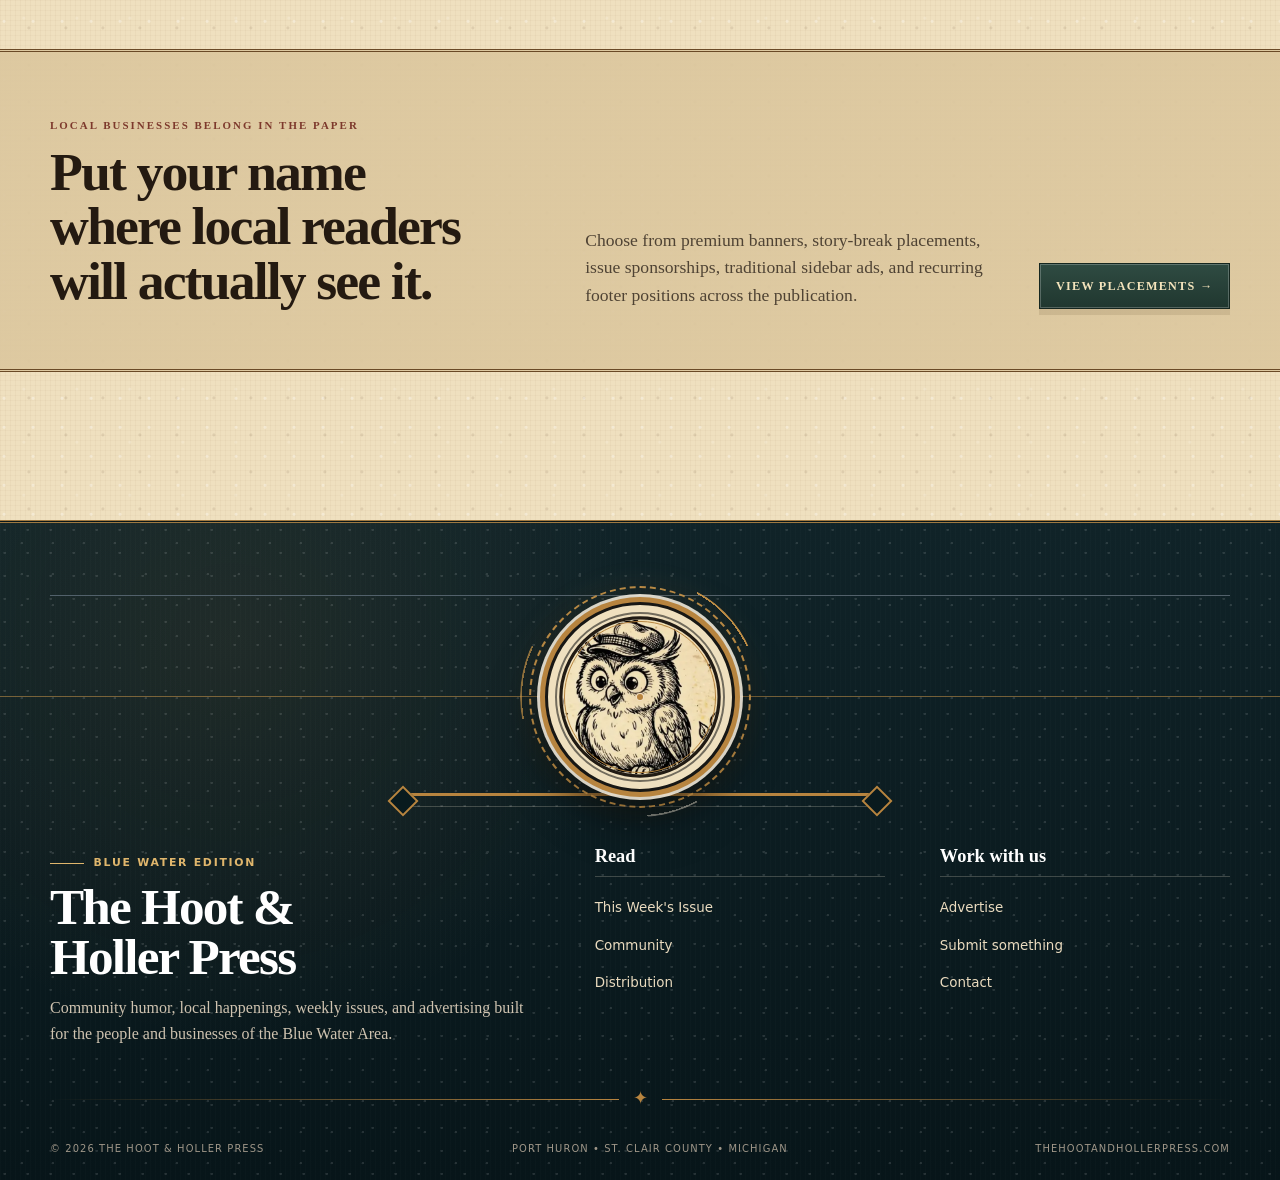
==== commit 109bd187: "update" ====
--- a/index.html
+++ b/index.html
@@ -1,4 +1,4 @@
-<!doctype html><html lang="en"><head><meta charset="utf-8"><meta name="viewport" content="width=device-width,initial-scale=1"><meta name="description" content="The Hoot & Holler Press — Blue Water Edition. Community humor, weekly issues, local happenings and advertising for the Blue Water Area."><meta name="theme-color" content="#19150f"><title>The Hoot & Holler Press | Blue Water Edition</title><link rel="stylesheet" href="style.css"><link rel="icon" type="image/png" href="/favicon-96x96.png" sizes="96x96"><link rel="icon" type="image/svg+xml" href="/favicon.svg"><link rel="shortcut icon" href="/favicon.ico"><link rel="apple-touch-icon" sizes="180x180" href="/apple-touch-icon.png"><link rel="manifest" href="/site.webmanifest"><link rel="canonical" href="https://thehootandhollerpress.com/"></head><body class="home"><a class="skip-link" href="#main">Skip to content</a>
+<!doctype html><html lang="en"><head><meta charset="utf-8"><meta name="viewport" content="width=device-width,initial-scale=1"><meta name="description" content="The Hoot & Holler Press — Blue Water Edition. Community humor, weekly issues, local happenings and advertising for the Blue Water Area."><meta name="theme-color" content="#19150f"><title>The Hoot & Holler Press | Blue Water Edition</title><link rel="stylesheet" href="style.css?v=20260822-hoot-spacing-2"><link rel="icon" type="image/png" href="/favicon-96x96.png" sizes="96x96"><link rel="icon" type="image/svg+xml" href="/favicon.svg"><link rel="shortcut icon" href="/favicon.ico"><link rel="apple-touch-icon" sizes="180x180" href="/apple-touch-icon.png"><link rel="manifest" href="/site.webmanifest"><link rel="canonical" href="https://thehootandhollerpress.com/"></head><body class="home"><a class="skip-link" href="#main">Skip to content</a>
 <div class="utility-bar"><div class="shell utility-inner"><span>BLUE WATER EDITION</span><span>PORT HURON • ST. CLAIR COUNTY • COMMUNITY WEEKLY</span></div></div>
 <header class="site-header">
   <div class="shell masthead-shell"><a href="/" class="masthead-link"><img src="images/hoot-holler-masthead.webp" alt="The Hoot &amp; Holler Press — Blue Water Edition"></a></div>
@@ -46,7 +46,7 @@
     <div class="section-head section-head-lower"><span>Entertainment desk</span><h2>Trivia, laughs &amp; reader stuff</h2></div>
     <div class="fun-grid">
       <section class="trivia-sheet"><span class="small-cap">This week's trivia</span><h3>Three questions. No Googling.</h3><ol><li>Which Great Lake touches Michigan's Thumb?</li><li>What color is traditionally used for a newspaper's “red-letter” correction mark?</li><li>What do you call a group of owls?</li></ol><button class="reveal-answer" type="button" aria-expanded="false">Reveal answers</button><div class="answers" hidden><p>1. Lake Huron</p><p>2. Red</p><p>3. A parliament</p></div></section>
-      <section class="hoot-week"><span class="small-cap">Hoot of the week</span><h3>Why did the owl start a newspaper?</h3><button class="reveal-answer" type="button" aria-expanded="false" data-reveal-show="Reveal punchline" data-reveal-hide="Hide punchline">Reveal punchline</button><div class="answers" hidden><p class="hoot-copy">Because everybody kept asking, “Who? Who? Who wrote that?”</p></div><a class="hoot-submit" href="contact.html">Send us your hoot →</a></section>
+      <section class="hoot-week"><span class="small-cap">Hoot of the week</span><h3>Why did the owl start a newspaper?</h3><div class="hoot-reveal-row"><button class="reveal-answer" type="button" aria-expanded="false" data-reveal-show="Reveal punchline" data-reveal-hide="Hide punchline">Reveal punchline</button></div><div class="answers" hidden><p class="hoot-copy">Because everybody kept asking, “Who? Who? Who wrote that?”</p></div><div class="hoot-submit-row"><a class="hoot-submit" href="contact.html">Send us your hoot →</a></div></section>
     </div>
   </div>
   <aside class="right-rail">
--- a/style.css
+++ b/style.css
@@ -1,5 +1,5 @@
 
-:root{--paper:#f4eddf;--paper-deep:#e7dcc7;--paper-light:#fbf7ef;--ink:#171715;--navy:#102b3e;--navy-2:#0a1d2a;--rust:#8a3f2b;--gold:#d29a4a;--muted:#6f665a;--rule:#b8aa94;--serif:"Iowan Old Style","Palatino Linotype",Palatino,"Book Antiqua",Georgia,serif;--sans:Inter,ui-sans-serif,system-ui,-apple-system,"Segoe UI",sans-serif;--shadow:0 18px 50px rgba(33,24,16,.10)}*{box-sizing:border-box}html{scroll-behavior:smooth}body{margin:0;background:var(--paper);color:var(--ink);font-family:var(--sans);line-height:1.55}img{max-width:100%;display:block}a{color:inherit;text-decoration:none}button,input,select,textarea{font:inherit}.shell{width:min(1180px,calc(100% - 40px));margin-inline:auto}.skip-link{position:fixed;z-index:999;top:8px;left:8px;transform:translateY(-160%);background:#fff;padding:.6rem .8rem}.skip-link:focus{transform:none}.utility-bar{background:var(--navy-2);color:#f7eddc;font-size:.68rem;letter-spacing:.13em;text-transform:uppercase}.utility-inner{display:grid;grid-template-columns:1fr 1.5fr 1fr;align-items:center;min-height:38px}.utility-inner span:nth-child(2){text-align:center}.utility-inner a{text-align:right;color:#efd59f;font-weight:800}.site-header{background:var(--paper)}.masthead-shell{padding:22px 0 18px}.masthead-link img{width:100%;border:1px solid rgba(23,23,21,.22);box-shadow:0 6px 18px rgba(32,20,8,.07)}.nav-wrap{border-block:1px solid var(--ink);background:rgba(244,237,223,.97);position:sticky;top:0;z-index:40;backdrop-filter:blur(9px)}.nav-inner{position:relative}.site-nav{display:flex;justify-content:center;gap:0}.site-nav a{padding:.82rem 1.1rem;font-size:.76rem;font-weight:900;text-transform:uppercase;letter-spacing:.08em;border-inline-start:1px solid transparent}.site-nav a:hover,.site-nav a[aria-current="page"]{background:var(--navy);color:#fff}.nav-toggle{display:none;background:none;border:0;padding:.85rem 0;font-weight:900;text-transform:uppercase;letter-spacing:.1em}.section{padding:74px 0}.section-tight{padding:38px 0}.section-kicker,.small-cap,.rail-kicker,.section-tag,.brief-type{font-size:.68rem;font-weight:900;letter-spacing:.16em;text-transform:uppercase;color:var(--rust)}h1,h2,h3,p{margin-top:0}h1,h2,h3{font-family:var(--serif);font-weight:700;line-height:1.02}h1{font-size:clamp(3rem,6vw,6.2rem);letter-spacing:-.045em}h2{font-size:clamp(2.2rem,4.2vw,4.3rem);letter-spacing:-.035em}h3{font-size:clamp(1.35rem,2.2vw,2.25rem)}p{color:#4b443b}.btn{display:inline-flex;align-items:center;justify-content:center;min-height:46px;padding:.72rem 1rem;border:1px solid var(--ink);font-size:.76rem;font-weight:900;letter-spacing:.08em;text-transform:uppercase;transition:.2s}.btn:hover{transform:translateY(-2px)}.btn.solid{background:var(--navy);border-color:var(--navy);color:#fff}.btn.text{border-color:transparent;padding-inline:0}.btn.outline-light{border-color:#f4ead7;color:#f4ead7}.btn.disabled{opacity:.45;pointer-events:none}.ad-link{display:block;position:relative}.ad-link img{width:100%;height:auto}.ad-label{position:absolute;z-index:2;left:0;top:0;background:rgba(244,237,223,.92);color:#40382f;padding:.25rem .42rem;font-size:.56rem;font-weight:900;letter-spacing:.12em;text-transform:uppercase;border-right:1px solid var(--ink);border-bottom:1px solid var(--ink)}.home-leaderboard{border-bottom:1px solid var(--rule)}.ad-leaderboard img{aspect-ratio:1200/260;object-fit:cover}.lead-grid{display:grid;grid-template-columns:.8fr 1.2fr;gap:54px;align-items:center;border-bottom:3px double var(--ink)}.lead-story{padding-right:30px}.lead-story h1{margin:.55rem 0 1.2rem;font-size:clamp(3.6rem,6vw,6.4rem)}.lead-deck{font-family:var(--serif);font-size:clamp(1.2rem,1.8vw,1.5rem);line-height:1.42}.lead-actions{display:flex;gap:1rem;align-items:center;flex-wrap:wrap;margin-top:1.7rem}.lead-art{margin:0;background:var(--navy);border:1px solid var(--ink);box-shadow:20px 22px 0 rgba(57,44,30,.08)}.lead-art img{aspect-ratio:16/9;object-fit:cover}.lead-art figcaption{padding:.55rem .7rem;background:var(--paper-light);font-size:.62rem;font-weight:900;letter-spacing:.13em;text-transform:uppercase;border-top:1px solid var(--ink)}.issue-band{background:var(--navy);color:#f6ead4;padding:56px 0;border-block:1px solid var(--navy-2)}.issue-band-grid{display:grid;grid-template-columns:280px 1fr 290px;gap:45px;align-items:center}.issue-cover-mini{background:#e8dcc6;color:var(--ink);border:6px double var(--ink);padding:24px;min-height:335px;display:flex;flex-direction:column;justify-content:center;box-shadow:12px 14px 0 rgba(0,0,0,.2)}.issue-cover-mini strong{font-family:var(--serif);font-size:2.15rem;line-height:.92;margin:.8rem 0}.issue-cover-mini em{font-family:var(--serif);font-size:.95rem}.issue-eyebrow{font-size:.58rem;letter-spacing:.12em;text-transform:uppercase;font-weight:900}.issue-rule{display:block;border-top:3px double var(--ink);margin:.7rem 0}.issue-band-copy h2{color:#f5ead7;margin:.45rem 0 1rem}.issue-band-copy p{color:#d7ccba;font-family:var(--serif);font-size:1.14rem}.issue-note{border-left:1px solid #718495;padding-left:28px}.issue-note strong{font-family:var(--serif);font-size:1.4rem}.issue-note ul{padding-left:1rem;color:#d9ceba}.content-rail{display:grid;grid-template-columns:minmax(0,1fr) 330px;gap:48px}.section-head{display:grid;grid-template-columns:150px 1fr auto;align-items:end;gap:1.5rem;border-top:3px double var(--ink);padding-top:1rem;margin-bottom:2rem}.section-head>span{font-size:.66rem;font-weight:900;letter-spacing:.14em;text-transform:uppercase;color:var(--rust)}.section-head h2{margin:0}.section-head>a{font-size:.68rem;font-weight:900;text-transform:uppercase;letter-spacing:.08em;border-bottom:1px solid currentColor}.brief-grid{display:grid;grid-template-columns:1.15fr .85fr;gap:0;border-top:1px solid var(--ink)}.brief{padding:24px 25px 24px 0;border-bottom:1px solid var(--rule)}.brief:nth-child(2),.brief:nth-child(3){padding-left:25px;border-left:1px solid var(--rule)}.lead-brief{grid-row:span 2}.brief h3{margin:.55rem 0 .8rem}.brief p{font-family:var(--serif)}.brief a{font-size:.7rem;text-transform:uppercase;font-weight:900;letter-spacing:.08em;border-bottom:1px solid}.inline-ad{margin:42px 0;border-block:1px solid var(--ink);padding-block:10px}.inline-ad img{aspect-ratio:1200/210;object-fit:cover}.section-head-lower{grid-template-columns:150px 1fr}.fun-grid{display:grid;grid-template-columns:1fr 1fr;border-top:1px solid var(--ink);border-bottom:1px solid var(--ink)}.trivia-sheet,.hoot-week{padding:28px}.trivia-sheet{padding-left:0}.hoot-week{border-left:1px solid var(--rule);padding-right:0}.trivia-sheet ol{font-family:var(--serif);font-size:1.06rem;padding-left:1.25rem}.reveal-answer{background:none;border:0;border-bottom:1px solid;padding:.15rem 0;font-weight:900;text-transform:uppercase;font-size:.66rem;letter-spacing:.1em;cursor:pointer}.answers{margin-top:1rem;padding:1rem;background:var(--paper-deep);border-left:4px solid var(--rust)}.answers p{margin:.25rem 0}.hoot-week h3{margin:.55rem 0 .9rem}.hoot-copy{font-family:var(--serif);font-size:1.12rem;line-height:1.55;margin-bottom:1.2rem}.hoot-submit{display:block;width:max-content;margin-top:1.1rem;font-size:.7rem;text-transform:uppercase;font-weight:900;letter-spacing:.08em;border-bottom:1px solid currentColor}.right-rail{border-left:1px solid var(--rule);padding-left:26px}.rail-ad{margin-bottom:32px}.rail-ad img{aspect-ratio:420/350;object-fit:cover}.rail-section{border-block:3px double var(--ink);padding:20px 0 24px;margin-bottom:32px}.rail-section h3{margin:.4rem 0 1rem}.rail-section a{display:block;padding:.65rem 0;border-bottom:1px solid var(--rule);font-size:.78rem;font-weight:800}.paper-break{background:var(--paper-deep);border-block:1px solid var(--rule);padding:60px 0}.paper-break-grid{display:grid;grid-template-columns:1.2fr 1fr auto;gap:48px;align-items:end}.paper-break-grid h2{margin:.5rem 0 0}.paper-break-grid p{font-family:var(--serif);font-size:1.1rem;margin:0}.page-intro{padding:74px 0 44px;border-bottom:3px double var(--ink)}.page-intro h1{max-width:950px;margin:.4rem 0 1rem}.page-intro>p{font-family:var(--serif);font-size:clamp(1.15rem,1.7vw,1.45rem);max-width:760px}.issue-page-grid{display:grid;grid-template-columns:minmax(0,1fr) 330px;gap:50px}.issue-reader{display:grid;grid-template-columns:350px 1fr;gap:42px;align-items:center}.issue-cover-large{background:#e6d7bd;border:8px double var(--ink);padding:35px 30px;min-height:510px;box-shadow:18px 20px 0 rgba(46,34,23,.09);display:flex;flex-direction:column}.issue-cover-large>span{font-family:var(--serif);font-size:2rem;font-weight:900}.issue-cover-large small{font-size:.62rem;letter-spacing:.12em;font-weight:900;margin-top:.5rem}.cover-rule{border-top:4px double var(--ink);margin:1rem 0}.issue-cover-large h2{font-size:2.3rem;margin-top:auto}.issue-cover-large p{font-family:var(--serif)}.cover-footer{display:flex;justify-content:space-between;border-top:1px solid;padding-top:.8rem;font-size:.6rem;font-weight:900;letter-spacing:.1em}.issue-reader-copy h2{margin-bottom:1rem}.issue-reader-copy p{font-family:var(--serif);font-size:1.12rem}.issue-buttons{display:flex;gap:1rem;flex-wrap:wrap}.issue-side{border-left:1px solid var(--rule);padding-left:25px}.tall-ad img{aspect-ratio:420/560;object-fit:cover}.archive-section{background:var(--paper-light);border-top:1px solid var(--rule);padding:60px 0}.archive-empty{border-block:1px solid var(--ink);padding:30px 0}.archive-empty strong{font-family:var(--serif);font-size:1.6rem}.archive-empty p{margin:.5rem 0 0}.community-grid{display:grid;grid-template-columns:repeat(3,1fr);border-top:1px solid var(--ink);border-bottom:1px solid var(--ink)}.community-column{padding:30px}.community-column:first-child{padding-left:0}.community-column:last-child{padding-right:0}.community-column+ .community-column{border-left:1px solid var(--rule)}.community-column p{font-family:var(--serif);min-height:125px}.community-callout{background:var(--navy);color:#fff;padding:70px 0;text-align:center}.community-callout span{font-size:.65rem;letter-spacing:.15em;font-weight:900;color:#e2bd79}.community-callout h2{color:#fff;max-width:850px;margin:.5rem auto}.community-callout p{color:#d8cdbb}.community-callout a{display:inline-block;border-bottom:1px solid;color:#fff;font-size:.72rem;font-weight:900;text-transform:uppercase;letter-spacing:.1em}.distribution-layout{display:grid;grid-template-columns:1.1fr .9fr;gap:55px}.distribution-map{position:relative;background:var(--navy)}.distribution-map img{width:100%;height:100%;object-fit:cover;min-height:460px}.map-caption{position:absolute;left:0;bottom:0;background:var(--paper-light);border-top:1px solid;border-right:1px solid;padding:.8rem 1rem;display:grid}.map-caption span{font-size:.7rem;text-transform:uppercase;letter-spacing:.08em}.distribution-list{border-top:3px double var(--ink)}.distribution-city{display:grid;grid-template-columns:55px 1fr;gap:20px;padding:26px 0;border-bottom:1px solid var(--rule)}.distribution-city>span{font-family:var(--serif);font-size:1rem;color:var(--muted)}.distribution-city h2{font-size:2rem;margin-bottom:.4rem}.distribution-city p{margin-bottom:.5rem}.distribution-city a{font-weight:900;border-bottom:1px solid}.placement-map{display:grid;grid-template-columns:1.12fr .88fr;gap:55px;align-items:start}.placement-diagram{border:2px solid var(--ink);padding:14px;background:var(--paper-light)}.diagram-head,.diagram-content,.diagram-ad{display:grid;place-items:center;text-align:center;font-size:.65rem;font-weight:900;letter-spacing:.08em;text-transform:uppercase}.diagram-head{height:80px;border:1px solid var(--ink);font-family:var(--serif);font-size:1.5rem}.diagram-ad{background:#d9b16a;color:#211a12;border:1px solid var(--ink)}.diagram-ad.premium{height:70px;margin-top:10px}.diagram-columns{display:grid;grid-template-columns:1fr 155px;gap:10px;margin-top:10px}.diagram-columns>div{display:grid;gap:10px}.diagram-columns aside{display:grid;gap:10px}.diagram-content{height:125px;border:1px dashed var(--rule);background:#eee5d6}.diagram-content.tall{height:180px}.diagram-ad.wide{height:70px}.diagram-ad.side{height:175px}.diagram-ad.footer{height:55px;margin-top:10px}.placement-copy h2{margin:.45rem 0 1rem}.placement-copy>p{font-family:var(--serif);font-size:1.1rem}.placement-copy ol{list-style:none;padding:0;margin-top:1.5rem;border-top:1px solid var(--ink)}.placement-copy li{display:grid;grid-template-columns:190px 1fr;gap:18px;padding:14px 0;border-bottom:1px solid var(--rule)}.placement-copy li strong{font-family:var(--serif)}.placement-copy li span{font-size:.86rem;color:var(--muted)}.ad-process{background:var(--navy);color:#fff;padding:60px 0;margin-top:65px}.process-grid{display:grid;grid-template-columns:1.2fr repeat(3,.8fr);gap:30px}.process-grid h2{color:#fff;margin:.5rem 0}.process-step{border-left:1px solid #6e8190;padding-left:20px}.process-step>span{color:#d9b16a;font-family:var(--serif)}.process-step h3{color:#fff;font-size:1.45rem;margin:.5rem 0}.process-step p{color:#d6cbbb;font-size:.9rem}.spec-table{border-top:3px double var(--ink)}.spec-table>div{display:grid;grid-template-columns:1fr 180px 1fr;gap:20px;padding:16px 0;border-bottom:1px solid var(--rule)}.spec-table strong{font-family:var(--serif);font-size:1.15rem}.center-cta{text-align:center;margin-top:32px}.about-grid{display:grid;grid-template-columns:1fr 1fr;gap:60px}.about-big{border-top:3px double var(--ink);padding-top:20px}.about-big p{font-family:var(--serif);font-size:1.25rem}.about-list{border-top:1px solid var(--ink)}.about-list>div{display:grid;grid-template-columns:48px 1fr;gap:18px;padding:22px 0;border-bottom:1px solid var(--rule)}.about-list>div>span{font-family:var(--serif);color:var(--muted)}.about-list h3{font-size:1.7rem;margin-bottom:.5rem}.about-list p{grid-column:2;margin:0}.contact-grid{display:grid;grid-template-columns:1.25fr .75fr;gap:60px}.contact-form{display:grid;gap:18px;border-top:3px double var(--ink);padding-top:22px}.contact-form label{display:grid;gap:.4rem;font-size:.68rem;font-weight:900;letter-spacing:.1em;text-transform:uppercase}.contact-form input,.contact-form select,.contact-form textarea{width:100%;background:var(--paper-light);border:1px solid var(--ink);border-radius:0;padding:.8rem;color:var(--ink)}.contact-form textarea{resize:vertical}.contact-form .btn{width:max-content}.form-note{font-size:.78rem}.contact-side{border-left:1px solid var(--rule);padding-left:30px}.contact-side img{width:120px;border:1px solid}.contact-side h2{font-size:2.2rem;margin:1rem 0}.contact-side a{font-weight:900;border-bottom:1px solid}.contact-side hr{border:0;border-top:1px solid var(--rule);margin:1.7rem 0}.site-footer{background:var(--navy-2);color:#f4ead7;padding-top:38px}.footer-ad{padding-bottom:34px;border-bottom:1px solid #52616b}.footer-ad img{aspect-ratio:1200/150;object-fit:cover}.footer-grid{display:grid;grid-template-columns:2fr 1fr 1fr;gap:55px;padding:48px 0}.footer-grid h2,.footer-grid h3{color:#fff}.footer-grid p{color:#cfc3b0;max-width:530px}.footer-grid>div:not(:first-child){display:flex;flex-direction:column;gap:.6rem}.footer-grid a{color:#f0dfbf;font-size:.85rem}.footer-owl{width:75px;border-radius:50%;margin-bottom:1rem}.footer-bottom{display:flex;justify-content:space-between;border-top:1px solid #52616b;padding:16px 0 24px;font-size:.62rem;text-transform:uppercase;letter-spacing:.1em;color:#b9ad9b}
+:root{--paper:#f4eddf;--paper-deep:#e7dcc7;--paper-light:#fbf7ef;--ink:#171715;--navy:#102b3e;--navy-2:#0a1d2a;--rust:#8a3f2b;--gold:#d29a4a;--muted:#6f665a;--rule:#b8aa94;--serif:"Iowan Old Style","Palatino Linotype",Palatino,"Book Antiqua",Georgia,serif;--sans:Inter,ui-sans-serif,system-ui,-apple-system,"Segoe UI",sans-serif;--shadow:0 18px 50px rgba(33,24,16,.10)}*{box-sizing:border-box}html{scroll-behavior:smooth}body{margin:0;background:var(--paper);color:var(--ink);font-family:var(--sans);line-height:1.55}img{max-width:100%;display:block}a{color:inherit;text-decoration:none}button,input,select,textarea{font:inherit}.shell{width:min(1180px,calc(100% - 40px));margin-inline:auto}.skip-link{position:fixed;z-index:999;top:8px;left:8px;transform:translateY(-160%);background:#fff;padding:.6rem .8rem}.skip-link:focus{transform:none}.utility-bar{background:var(--navy-2);color:#f7eddc;font-size:.68rem;letter-spacing:.13em;text-transform:uppercase}.utility-inner{display:grid;grid-template-columns:1fr 1.5fr 1fr;align-items:center;min-height:38px}.utility-inner span:nth-child(2){text-align:center}.utility-inner a{text-align:right;color:#efd59f;font-weight:800}.site-header{background:var(--paper)}.masthead-shell{padding:22px 0 18px}.masthead-link img{width:100%;border:1px solid rgba(23,23,21,.22);box-shadow:0 6px 18px rgba(32,20,8,.07)}.nav-wrap{border-block:1px solid var(--ink);background:rgba(244,237,223,.97);position:sticky;top:0;z-index:40;backdrop-filter:blur(9px)}.nav-inner{position:relative}.site-nav{display:flex;justify-content:center;gap:0}.site-nav a{padding:.82rem 1.1rem;font-size:.76rem;font-weight:900;text-transform:uppercase;letter-spacing:.08em;border-inline-start:1px solid transparent}.site-nav a:hover,.site-nav a[aria-current="page"]{background:var(--navy);color:#fff}.nav-toggle{display:none;background:none;border:0;padding:.85rem 0;font-weight:900;text-transform:uppercase;letter-spacing:.1em}.section{padding:74px 0}.section-tight{padding:38px 0}.section-kicker,.small-cap,.rail-kicker,.section-tag,.brief-type{font-size:.68rem;font-weight:900;letter-spacing:.16em;text-transform:uppercase;color:var(--rust)}h1,h2,h3,p{margin-top:0}h1,h2,h3{font-family:var(--serif);font-weight:700;line-height:1.02}h1{font-size:clamp(3rem,6vw,6.2rem);letter-spacing:-.045em}h2{font-size:clamp(2.2rem,4.2vw,4.3rem);letter-spacing:-.035em}h3{font-size:clamp(1.35rem,2.2vw,2.25rem)}p{color:#4b443b}.btn{display:inline-flex;align-items:center;justify-content:center;min-height:46px;padding:.72rem 1rem;border:1px solid var(--ink);font-size:.76rem;font-weight:900;letter-spacing:.08em;text-transform:uppercase;transition:.2s}.btn:hover{transform:translateY(-2px)}.btn.solid{background:var(--navy);border-color:var(--navy);color:#fff}.btn.text{border-color:transparent;padding-inline:0}.btn.outline-light{border-color:#f4ead7;color:#f4ead7}.btn.disabled{opacity:.45;pointer-events:none}.ad-link{display:block;position:relative}.ad-link img{width:100%;height:auto}.ad-label{position:absolute;z-index:2;left:0;top:0;background:rgba(244,237,223,.92);color:#40382f;padding:.25rem .42rem;font-size:.56rem;font-weight:900;letter-spacing:.12em;text-transform:uppercase;border-right:1px solid var(--ink);border-bottom:1px solid var(--ink)}.home-leaderboard{border-bottom:1px solid var(--rule)}.ad-leaderboard img{aspect-ratio:1200/260;object-fit:cover}.lead-grid{display:grid;grid-template-columns:.8fr 1.2fr;gap:54px;align-items:center;border-bottom:3px double var(--ink)}.lead-story{padding-right:30px}.lead-story h1{margin:.55rem 0 1.2rem;font-size:clamp(3.6rem,6vw,6.4rem)}.lead-deck{font-family:var(--serif);font-size:clamp(1.2rem,1.8vw,1.5rem);line-height:1.42}.lead-actions{display:flex;gap:1rem;align-items:center;flex-wrap:wrap;margin-top:1.7rem}.lead-art{margin:0;background:var(--navy);border:1px solid var(--ink);box-shadow:20px 22px 0 rgba(57,44,30,.08)}.lead-art img{aspect-ratio:16/9;object-fit:cover}.lead-art figcaption{padding:.55rem .7rem;background:var(--paper-light);font-size:.62rem;font-weight:900;letter-spacing:.13em;text-transform:uppercase;border-top:1px solid var(--ink)}.issue-band{background:var(--navy);color:#f6ead4;padding:56px 0;border-block:1px solid var(--navy-2)}.issue-band-grid{display:grid;grid-template-columns:280px 1fr 290px;gap:45px;align-items:center}.issue-cover-mini{background:#e8dcc6;color:var(--ink);border:6px double var(--ink);padding:24px;min-height:335px;display:flex;flex-direction:column;justify-content:center;box-shadow:12px 14px 0 rgba(0,0,0,.2)}.issue-cover-mini strong{font-family:var(--serif);font-size:2.15rem;line-height:.92;margin:.8rem 0}.issue-cover-mini em{font-family:var(--serif);font-size:.95rem}.issue-eyebrow{font-size:.58rem;letter-spacing:.12em;text-transform:uppercase;font-weight:900}.issue-rule{display:block;border-top:3px double var(--ink);margin:.7rem 0}.issue-band-copy h2{color:#f5ead7;margin:.45rem 0 1rem}.issue-band-copy p{color:#d7ccba;font-family:var(--serif);font-size:1.14rem}.issue-note{border-left:1px solid #718495;padding-left:28px}.issue-note strong{font-family:var(--serif);font-size:1.4rem}.issue-note ul{padding-left:1rem;color:#d9ceba}.content-rail{display:grid;grid-template-columns:minmax(0,1fr) 330px;gap:48px}.section-head{display:grid;grid-template-columns:150px 1fr auto;align-items:end;gap:1.5rem;border-top:3px double var(--ink);padding-top:1rem;margin-bottom:2rem}.section-head>span{font-size:.66rem;font-weight:900;letter-spacing:.14em;text-transform:uppercase;color:var(--rust)}.section-head h2{margin:0}.section-head>a{font-size:.68rem;font-weight:900;text-transform:uppercase;letter-spacing:.08em;border-bottom:1px solid currentColor}.brief-grid{display:grid;grid-template-columns:1.15fr .85fr;gap:0;border-top:1px solid var(--ink)}.brief{padding:24px 25px 24px 0;border-bottom:1px solid var(--rule)}.brief:nth-child(2),.brief:nth-child(3){padding-left:25px;border-left:1px solid var(--rule)}.lead-brief{grid-row:span 2}.brief h3{margin:.55rem 0 .8rem}.brief p{font-family:var(--serif)}.brief a{font-size:.7rem;text-transform:uppercase;font-weight:900;letter-spacing:.08em;border-bottom:1px solid}.inline-ad{margin:42px 0;border-block:1px solid var(--ink);padding-block:10px}.inline-ad img{aspect-ratio:1200/210;object-fit:cover}.section-head-lower{grid-template-columns:150px 1fr}.fun-grid{display:grid;grid-template-columns:1fr 1fr;border-top:1px solid var(--ink);border-bottom:1px solid var(--ink)}.trivia-sheet,.hoot-week{padding:28px}.trivia-sheet{padding-left:0}.hoot-week{border-left:1px solid var(--rule);padding-right:0}.trivia-sheet ol{font-family:var(--serif);font-size:1.06rem;padding-left:1.25rem}.reveal-answer{background:none;border:0;border-bottom:1px solid;padding:.15rem 0;font-weight:900;text-transform:uppercase;font-size:.66rem;letter-spacing:.1em;cursor:pointer}.answers{margin-top:1rem;padding:1rem;background:var(--paper-deep);border-left:4px solid var(--rust)}.answers p{margin:.25rem 0}.hoot-week h3{margin:.55rem 0 .9rem}.hoot-copy{font-family:var(--serif);font-size:1.12rem;line-height:1.55;margin-bottom:1.2rem}.hoot-reveal-row{display:block}.hoot-submit-row{display:block;margin-top:1.25rem}.hoot-submit{display:inline-block;width:auto;margin:0;font-size:.7rem;text-transform:uppercase;font-weight:900;letter-spacing:.08em;border-bottom:1px solid currentColor}.right-rail{border-left:1px solid var(--rule);padding-left:26px}.rail-ad{margin-bottom:32px}.rail-ad img{aspect-ratio:420/350;object-fit:cover}.rail-section{border-block:3px double var(--ink);padding:20px 0 24px;margin-bottom:32px}.rail-section h3{margin:.4rem 0 1rem}.rail-section a{display:block;padding:.65rem 0;border-bottom:1px solid var(--rule);font-size:.78rem;font-weight:800}.paper-break{background:var(--paper-deep);border-block:1px solid var(--rule);padding:60px 0}.paper-break-grid{display:grid;grid-template-columns:1.2fr 1fr auto;gap:48px;align-items:end}.paper-break-grid h2{margin:.5rem 0 0}.paper-break-grid p{font-family:var(--serif);font-size:1.1rem;margin:0}.page-intro{padding:74px 0 44px;border-bottom:3px double var(--ink)}.page-intro h1{max-width:950px;margin:.4rem 0 1rem}.page-intro>p{font-family:var(--serif);font-size:clamp(1.15rem,1.7vw,1.45rem);max-width:760px}.issue-page-grid{display:grid;grid-template-columns:minmax(0,1fr) 330px;gap:50px}.issue-reader{display:grid;grid-template-columns:350px 1fr;gap:42px;align-items:center}.issue-cover-large{background:#e6d7bd;border:8px double var(--ink);padding:35px 30px;min-height:510px;box-shadow:18px 20px 0 rgba(46,34,23,.09);display:flex;flex-direction:column}.issue-cover-large>span{font-family:var(--serif);font-size:2rem;font-weight:900}.issue-cover-large small{font-size:.62rem;letter-spacing:.12em;font-weight:900;margin-top:.5rem}.cover-rule{border-top:4px double var(--ink);margin:1rem 0}.issue-cover-large h2{font-size:2.3rem;margin-top:auto}.issue-cover-large p{font-family:var(--serif)}.cover-footer{display:flex;justify-content:space-between;border-top:1px solid;padding-top:.8rem;font-size:.6rem;font-weight:900;letter-spacing:.1em}.issue-reader-copy h2{margin-bottom:1rem}.issue-reader-copy p{font-family:var(--serif);font-size:1.12rem}.issue-buttons{display:flex;gap:1rem;flex-wrap:wrap}.issue-side{border-left:1px solid var(--rule);padding-left:25px}.tall-ad img{aspect-ratio:420/560;object-fit:cover}.archive-section{background:var(--paper-light);border-top:1px solid var(--rule);padding:60px 0}.archive-empty{border-block:1px solid var(--ink);padding:30px 0}.archive-empty strong{font-family:var(--serif);font-size:1.6rem}.archive-empty p{margin:.5rem 0 0}.community-grid{display:grid;grid-template-columns:repeat(3,1fr);border-top:1px solid var(--ink);border-bottom:1px solid var(--ink)}.community-column{padding:30px}.community-column:first-child{padding-left:0}.community-column:last-child{padding-right:0}.community-column+ .community-column{border-left:1px solid var(--rule)}.community-column p{font-family:var(--serif);min-height:125px}.community-callout{background:var(--navy);color:#fff;padding:70px 0;text-align:center}.community-callout span{font-size:.65rem;letter-spacing:.15em;font-weight:900;color:#e2bd79}.community-callout h2{color:#fff;max-width:850px;margin:.5rem auto}.community-callout p{color:#d8cdbb}.community-callout a{display:inline-block;border-bottom:1px solid;color:#fff;font-size:.72rem;font-weight:900;text-transform:uppercase;letter-spacing:.1em}.distribution-layout{display:grid;grid-template-columns:1.1fr .9fr;gap:55px}.distribution-map{position:relative;background:var(--navy)}.distribution-map img{width:100%;height:100%;object-fit:cover;min-height:460px}.map-caption{position:absolute;left:0;bottom:0;background:var(--paper-light);border-top:1px solid;border-right:1px solid;padding:.8rem 1rem;display:grid}.map-caption span{font-size:.7rem;text-transform:uppercase;letter-spacing:.08em}.distribution-list{border-top:3px double var(--ink)}.distribution-city{display:grid;grid-template-columns:55px 1fr;gap:20px;padding:26px 0;border-bottom:1px solid var(--rule)}.distribution-city>span{font-family:var(--serif);font-size:1rem;color:var(--muted)}.distribution-city h2{font-size:2rem;margin-bottom:.4rem}.distribution-city p{margin-bottom:.5rem}.distribution-city a{font-weight:900;border-bottom:1px solid}.placement-map{display:grid;grid-template-columns:1.12fr .88fr;gap:55px;align-items:start}.placement-diagram{border:2px solid var(--ink);padding:14px;background:var(--paper-light)}.diagram-head,.diagram-content,.diagram-ad{display:grid;place-items:center;text-align:center;font-size:.65rem;font-weight:900;letter-spacing:.08em;text-transform:uppercase}.diagram-head{height:80px;border:1px solid var(--ink);font-family:var(--serif);font-size:1.5rem}.diagram-ad{background:#d9b16a;color:#211a12;border:1px solid var(--ink)}.diagram-ad.premium{height:70px;margin-top:10px}.diagram-columns{display:grid;grid-template-columns:1fr 155px;gap:10px;margin-top:10px}.diagram-columns>div{display:grid;gap:10px}.diagram-columns aside{display:grid;gap:10px}.diagram-content{height:125px;border:1px dashed var(--rule);background:#eee5d6}.diagram-content.tall{height:180px}.diagram-ad.wide{height:70px}.diagram-ad.side{height:175px}.diagram-ad.footer{height:55px;margin-top:10px}.placement-copy h2{margin:.45rem 0 1rem}.placement-copy>p{font-family:var(--serif);font-size:1.1rem}.placement-copy ol{list-style:none;padding:0;margin-top:1.5rem;border-top:1px solid var(--ink)}.placement-copy li{display:grid;grid-template-columns:190px 1fr;gap:18px;padding:14px 0;border-bottom:1px solid var(--rule)}.placement-copy li strong{font-family:var(--serif)}.placement-copy li span{font-size:.86rem;color:var(--muted)}.ad-process{background:var(--navy);color:#fff;padding:60px 0;margin-top:65px}.process-grid{display:grid;grid-template-columns:1.2fr repeat(3,.8fr);gap:30px}.process-grid h2{color:#fff;margin:.5rem 0}.process-step{border-left:1px solid #6e8190;padding-left:20px}.process-step>span{color:#d9b16a;font-family:var(--serif)}.process-step h3{color:#fff;font-size:1.45rem;margin:.5rem 0}.process-step p{color:#d6cbbb;font-size:.9rem}.spec-table{border-top:3px double var(--ink)}.spec-table>div{display:grid;grid-template-columns:1fr 180px 1fr;gap:20px;padding:16px 0;border-bottom:1px solid var(--rule)}.spec-table strong{font-family:var(--serif);font-size:1.15rem}.center-cta{text-align:center;margin-top:32px}.about-grid{display:grid;grid-template-columns:1fr 1fr;gap:60px}.about-big{border-top:3px double var(--ink);padding-top:20px}.about-big p{font-family:var(--serif);font-size:1.25rem}.about-list{border-top:1px solid var(--ink)}.about-list>div{display:grid;grid-template-columns:48px 1fr;gap:18px;padding:22px 0;border-bottom:1px solid var(--rule)}.about-list>div>span{font-family:var(--serif);color:var(--muted)}.about-list h3{font-size:1.7rem;margin-bottom:.5rem}.about-list p{grid-column:2;margin:0}.contact-grid{display:grid;grid-template-columns:1.25fr .75fr;gap:60px}.contact-form{display:grid;gap:18px;border-top:3px double var(--ink);padding-top:22px}.contact-form label{display:grid;gap:.4rem;font-size:.68rem;font-weight:900;letter-spacing:.1em;text-transform:uppercase}.contact-form input,.contact-form select,.contact-form textarea{width:100%;background:var(--paper-light);border:1px solid var(--ink);border-radius:0;padding:.8rem;color:var(--ink)}.contact-form textarea{resize:vertical}.contact-form .btn{width:max-content}.form-note{font-size:.78rem}.contact-side{border-left:1px solid var(--rule);padding-left:30px}.contact-side img{width:120px;border:1px solid}.contact-side h2{font-size:2.2rem;margin:1rem 0}.contact-side a{font-weight:900;border-bottom:1px solid}.contact-side hr{border:0;border-top:1px solid var(--rule);margin:1.7rem 0}.site-footer{background:var(--navy-2);color:#f4ead7;padding-top:38px}.footer-ad{padding-bottom:34px;border-bottom:1px solid #52616b}.footer-ad img{aspect-ratio:1200/150;object-fit:cover}.footer-grid{display:grid;grid-template-columns:2fr 1fr 1fr;gap:55px;padding:48px 0}.footer-grid h2,.footer-grid h3{color:#fff}.footer-grid p{color:#cfc3b0;max-width:530px}.footer-grid>div:not(:first-child){display:flex;flex-direction:column;gap:.6rem}.footer-grid a{color:#f0dfbf;font-size:.85rem}.footer-owl{width:75px;border-radius:50%;margin-bottom:1rem}.footer-bottom{display:flex;justify-content:space-between;border-top:1px solid #52616b;padding:16px 0 24px;font-size:.62rem;text-transform:uppercase;letter-spacing:.1em;color:#b9ad9b}
 @media (max-width:980px){.utility-inner{grid-template-columns:1fr auto}.utility-inner span:nth-child(2){display:none}.issue-band-grid{grid-template-columns:230px 1fr}.issue-note{grid-column:1/-1;border-left:0;border-top:1px solid #718495;padding:20px 0 0}.lead-grid,.content-rail,.paper-break-grid,.issue-page-grid,.distribution-layout,.placement-map,.about-grid,.contact-grid{grid-template-columns:1fr}.right-rail,.issue-side,.contact-side{border-left:0;padding-left:0}.right-rail{display:grid;grid-template-columns:1fr 1fr;gap:24px}.rail-section{grid-column:1/-1}.issue-reader{grid-template-columns:300px 1fr}.community-grid{grid-template-columns:1fr}.community-column,.community-column:first-child,.community-column:last-child{padding:26px 0}.community-column+ .community-column{border-left:0;border-top:1px solid var(--rule)}.community-column p{min-height:auto}.process-grid{grid-template-columns:1fr 1fr}.process-grid>div:first-child{grid-column:1/-1}.placement-copy li{grid-template-columns:170px 1fr}}
 @media (max-width:720px){.shell{width:min(100% - 24px,1180px)}.utility-inner{grid-template-columns:1fr}.utility-inner a{display:none}.masthead-shell{padding:12px 0}.nav-toggle{display:block}.site-nav{display:none;position:absolute;left:-12px;right:-12px;top:100%;background:var(--paper-light);border:1px solid var(--ink);flex-direction:column;box-shadow:var(--shadow)}.site-nav.open{display:flex}.site-nav a{border-bottom:1px solid var(--rule);padding:.85rem 1rem}.section{padding:50px 0}.section-tight{padding:28px 0}h1{font-size:clamp(2.7rem,14vw,4.4rem)}h2{font-size:clamp(2.15rem,10vw,3.5rem)}.lead-grid{gap:28px;padding-top:38px}.lead-story{padding-right:0}.lead-art{box-shadow:10px 12px 0 rgba(57,44,30,.08)}.issue-band{padding:42px 0}.issue-band-grid{grid-template-columns:1fr}.issue-cover-mini{max-width:290px}.section-head{grid-template-columns:1fr;gap:.4rem}.section-head>a{width:max-content}.brief-grid,.fun-grid{grid-template-columns:1fr}.lead-brief{grid-row:auto}.brief,.brief:nth-child(2),.brief:nth-child(3){padding:20px 0;border-left:0}.hoot-week{border-left:0;border-top:1px solid var(--rule);padding:24px 0}.right-rail{grid-template-columns:1fr}.rail-section{grid-column:auto}.paper-break-grid{gap:22px}.issue-reader{grid-template-columns:1fr}.issue-cover-large{max-width:360px}.distribution-map img{min-height:330px}.process-grid{grid-template-columns:1fr}.process-grid>div:first-child{grid-column:auto}.process-step{border-left:0;border-top:1px solid #6e8190;padding:18px 0 0}.spec-table>div{grid-template-columns:1fr 1fr}.spec-table>div span:last-child{grid-column:1/-1}.placement-copy li{grid-template-columns:1fr;gap:4px}.footer-grid{grid-template-columns:1fr;gap:30px}.footer-bottom{flex-direction:column;gap:.4rem}.contact-side{border-top:1px solid var(--rule);padding-top:28px}}
 @media (prefers-reduced-motion:reduce){html{scroll-behavior:auto}.btn:hover{transform:none}}
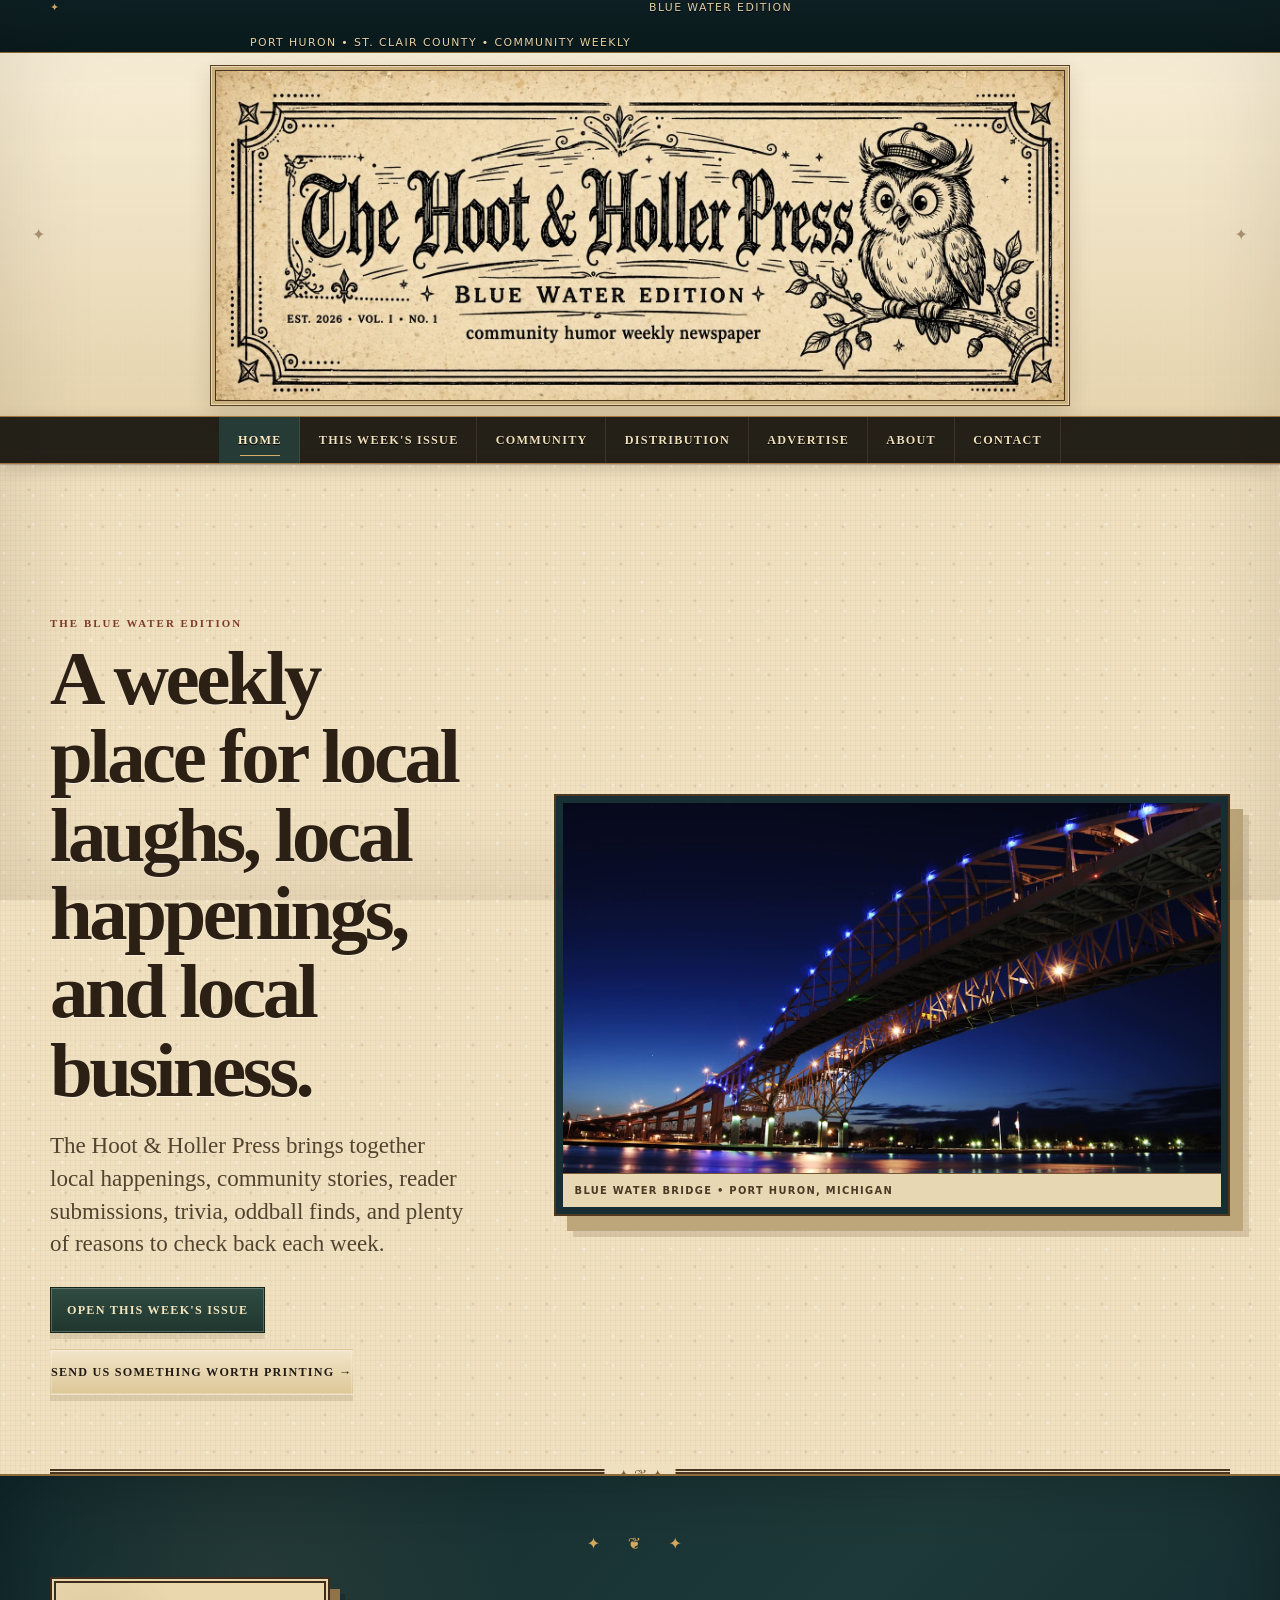
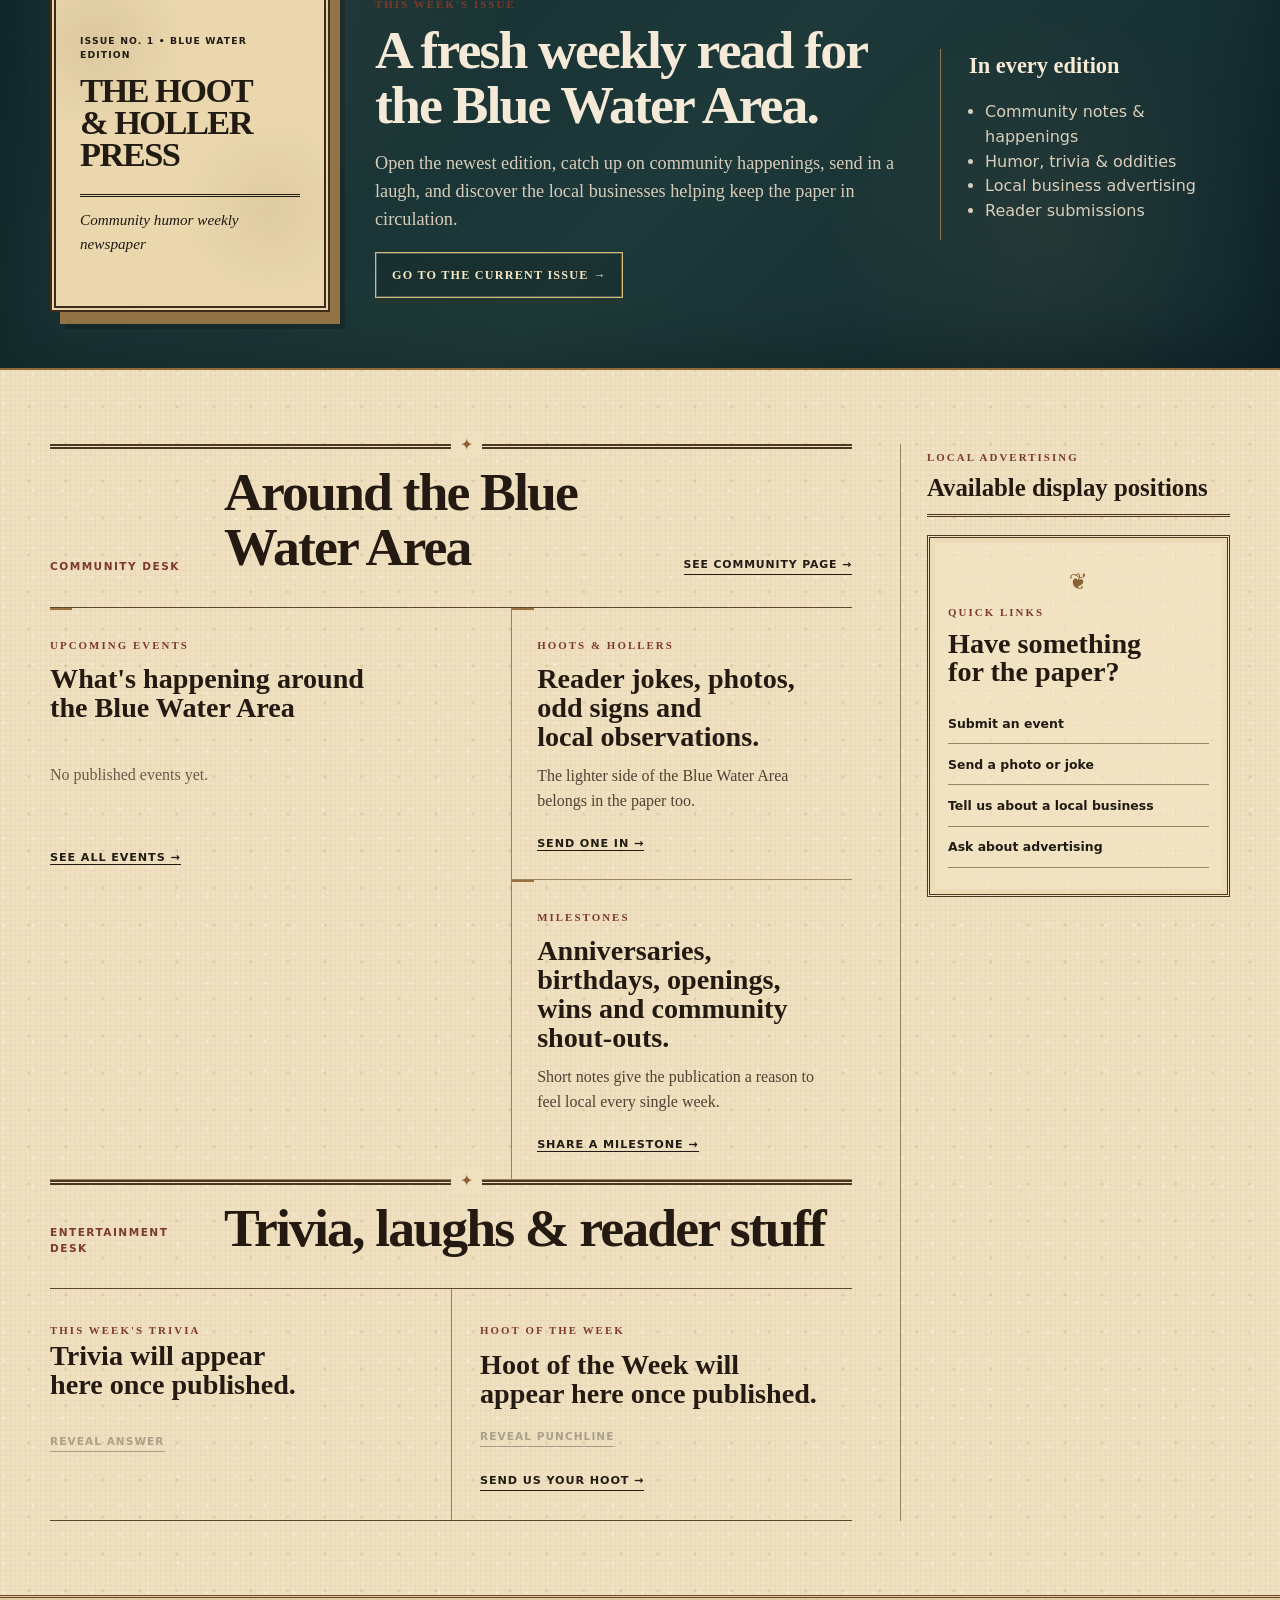
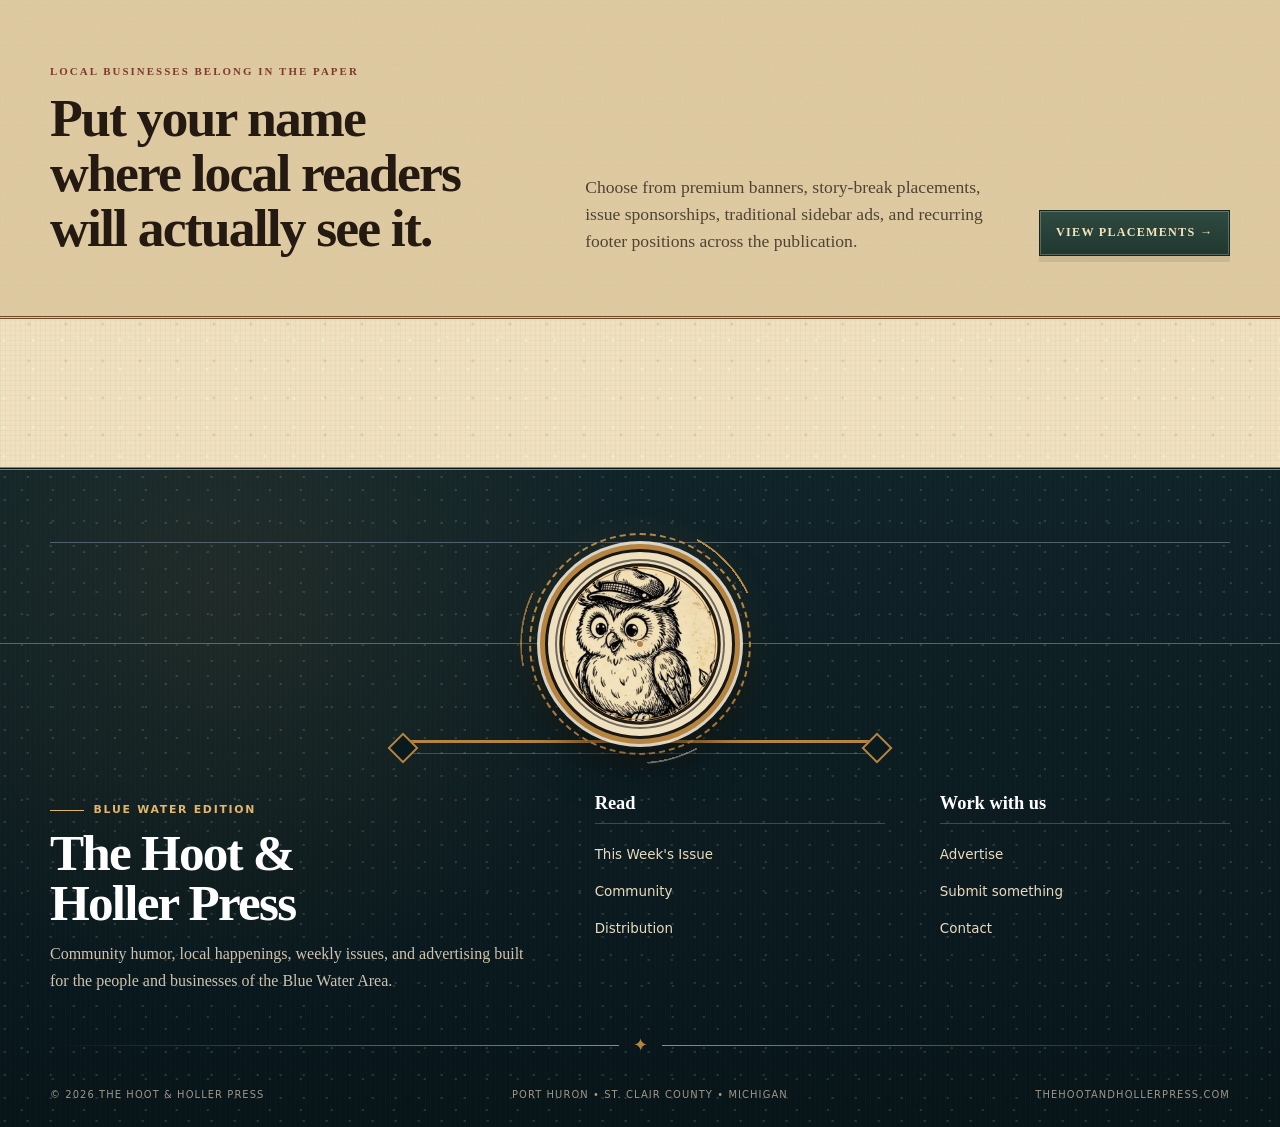
==== commit 6c78bc8c: "update" ====
--- a/index.html
+++ b/index.html
@@ -1,4 +1,4 @@
-<!doctype html><html lang="en"><head><meta charset="utf-8"><meta name="viewport" content="width=device-width,initial-scale=1"><meta name="description" content="The Hoot & Holler Press — Blue Water Edition. Community humor, weekly issues, local happenings and advertising for the Blue Water Area."><meta name="theme-color" content="#19150f"><title>The Hoot & Holler Press | Blue Water Edition</title><link rel="stylesheet" href="style.css?v=20260822-hoot-spacing-2"><link rel="icon" type="image/png" href="/favicon-96x96.png" sizes="96x96"><link rel="icon" type="image/svg+xml" href="/favicon.svg"><link rel="shortcut icon" href="/favicon.ico"><link rel="apple-touch-icon" sizes="180x180" href="/apple-touch-icon.png"><link rel="manifest" href="/site.webmanifest"><link rel="canonical" href="https://thehootandhollerpress.com/"></head><body class="home"><a class="skip-link" href="#main">Skip to content</a>
+<!doctype html><html lang="en"><head><meta charset="utf-8"><meta name="viewport" content="width=device-width,initial-scale=1"><meta name="description" content="The Hoot & Holler Press — Blue Water Edition. Community humor, weekly issues, local happenings and advertising for the Blue Water Area."><meta name="theme-color" content="#19150f"><title>The Hoot & Holler Press | Blue Water Edition</title><link rel="stylesheet" href="style.css?v=20260822-weekly-content"><link rel="icon" type="image/png" href="/favicon-96x96.png" sizes="96x96"><link rel="icon" type="image/svg+xml" href="/favicon.svg"><link rel="shortcut icon" href="/favicon.ico"><link rel="apple-touch-icon" sizes="180x180" href="/apple-touch-icon.png"><link rel="manifest" href="/site.webmanifest"><link rel="canonical" href="https://thehootandhollerpress.com/"></head><body class="home"><a class="skip-link" href="#main">Skip to content</a>
 <div class="utility-bar"><div class="shell utility-inner"><span>BLUE WATER EDITION</span><span>PORT HURON • ST. CLAIR COUNTY • COMMUNITY WEEKLY</span></div></div>
 <header class="site-header">
   <div class="shell masthead-shell"><a href="/" class="masthead-link"><img src="images/hoot-holler-masthead.webp" alt="The Hoot &amp; Holler Press — Blue Water Edition"></a></div>
@@ -45,8 +45,19 @@
 
     <div class="section-head section-head-lower"><span>Entertainment desk</span><h2>Trivia, laughs &amp; reader stuff</h2></div>
     <div class="fun-grid">
-      <section class="trivia-sheet"><span class="small-cap">This week's trivia</span><h3>Three questions. No Googling.</h3><ol><li>Which Great Lake touches Michigan's Thumb?</li><li>What color is traditionally used for a newspaper's “red-letter” correction mark?</li><li>What do you call a group of owls?</li></ol><button class="reveal-answer" type="button" aria-expanded="false">Reveal answers</button><div class="answers" hidden><p>1. Lake Huron</p><p>2. Red</p><p>3. A parliament</p></div></section>
-      <section class="hoot-week"><span class="small-cap">Hoot of the week</span><h3>Why did the owl start a newspaper?</h3><div class="hoot-reveal-row"><button class="reveal-answer" type="button" aria-expanded="false" data-reveal-show="Reveal punchline" data-reveal-hide="Hide punchline">Reveal punchline</button></div><div class="answers" hidden><p class="hoot-copy">Because everybody kept asking, “Who? Who? Who wrote that?”</p></div><div class="hoot-submit-row"><a class="hoot-submit" href="contact.html">Send us your hoot →</a></div></section>
+      <section class="trivia-sheet" data-weekly-trivia>
+<span class="small-cap">This week's trivia</span>
+<h3 data-weekly-trivia-question>Trivia will appear here once published.</h3>
+<button class="reveal-answer" type="button" aria-expanded="false" data-reveal-show="Reveal answer" data-reveal-hide="Hide answer" disabled>Reveal answer</button>
+<div class="answers" hidden><p data-weekly-trivia-answer></p></div>
+</section>
+      <section class="hoot-week" data-weekly-hoot>
+<span class="small-cap">Hoot of the week</span>
+<h3 data-weekly-hoot-setup>Hoot of the Week will appear here once published.</h3>
+<div class="hoot-reveal-row"><button class="reveal-answer" type="button" aria-expanded="false" data-reveal-show="Reveal punchline" data-reveal-hide="Hide punchline" disabled>Reveal punchline</button></div>
+<div class="answers" hidden><p class="hoot-copy" data-weekly-hoot-punchline></p></div>
+<div class="hoot-submit-row"><a class="hoot-submit" href="contact.html">Send us your hoot →</a></div>
+</section>
     </div>
   </div>
   <aside class="right-rail">
--- a/style.css
+++ b/style.css
@@ -1,5 +1,5 @@
 
-:root{--paper:#f4eddf;--paper-deep:#e7dcc7;--paper-light:#fbf7ef;--ink:#171715;--navy:#102b3e;--navy-2:#0a1d2a;--rust:#8a3f2b;--gold:#d29a4a;--muted:#6f665a;--rule:#b8aa94;--serif:"Iowan Old Style","Palatino Linotype",Palatino,"Book Antiqua",Georgia,serif;--sans:Inter,ui-sans-serif,system-ui,-apple-system,"Segoe UI",sans-serif;--shadow:0 18px 50px rgba(33,24,16,.10)}*{box-sizing:border-box}html{scroll-behavior:smooth}body{margin:0;background:var(--paper);color:var(--ink);font-family:var(--sans);line-height:1.55}img{max-width:100%;display:block}a{color:inherit;text-decoration:none}button,input,select,textarea{font:inherit}.shell{width:min(1180px,calc(100% - 40px));margin-inline:auto}.skip-link{position:fixed;z-index:999;top:8px;left:8px;transform:translateY(-160%);background:#fff;padding:.6rem .8rem}.skip-link:focus{transform:none}.utility-bar{background:var(--navy-2);color:#f7eddc;font-size:.68rem;letter-spacing:.13em;text-transform:uppercase}.utility-inner{display:grid;grid-template-columns:1fr 1.5fr 1fr;align-items:center;min-height:38px}.utility-inner span:nth-child(2){text-align:center}.utility-inner a{text-align:right;color:#efd59f;font-weight:800}.site-header{background:var(--paper)}.masthead-shell{padding:22px 0 18px}.masthead-link img{width:100%;border:1px solid rgba(23,23,21,.22);box-shadow:0 6px 18px rgba(32,20,8,.07)}.nav-wrap{border-block:1px solid var(--ink);background:rgba(244,237,223,.97);position:sticky;top:0;z-index:40;backdrop-filter:blur(9px)}.nav-inner{position:relative}.site-nav{display:flex;justify-content:center;gap:0}.site-nav a{padding:.82rem 1.1rem;font-size:.76rem;font-weight:900;text-transform:uppercase;letter-spacing:.08em;border-inline-start:1px solid transparent}.site-nav a:hover,.site-nav a[aria-current="page"]{background:var(--navy);color:#fff}.nav-toggle{display:none;background:none;border:0;padding:.85rem 0;font-weight:900;text-transform:uppercase;letter-spacing:.1em}.section{padding:74px 0}.section-tight{padding:38px 0}.section-kicker,.small-cap,.rail-kicker,.section-tag,.brief-type{font-size:.68rem;font-weight:900;letter-spacing:.16em;text-transform:uppercase;color:var(--rust)}h1,h2,h3,p{margin-top:0}h1,h2,h3{font-family:var(--serif);font-weight:700;line-height:1.02}h1{font-size:clamp(3rem,6vw,6.2rem);letter-spacing:-.045em}h2{font-size:clamp(2.2rem,4.2vw,4.3rem);letter-spacing:-.035em}h3{font-size:clamp(1.35rem,2.2vw,2.25rem)}p{color:#4b443b}.btn{display:inline-flex;align-items:center;justify-content:center;min-height:46px;padding:.72rem 1rem;border:1px solid var(--ink);font-size:.76rem;font-weight:900;letter-spacing:.08em;text-transform:uppercase;transition:.2s}.btn:hover{transform:translateY(-2px)}.btn.solid{background:var(--navy);border-color:var(--navy);color:#fff}.btn.text{border-color:transparent;padding-inline:0}.btn.outline-light{border-color:#f4ead7;color:#f4ead7}.btn.disabled{opacity:.45;pointer-events:none}.ad-link{display:block;position:relative}.ad-link img{width:100%;height:auto}.ad-label{position:absolute;z-index:2;left:0;top:0;background:rgba(244,237,223,.92);color:#40382f;padding:.25rem .42rem;font-size:.56rem;font-weight:900;letter-spacing:.12em;text-transform:uppercase;border-right:1px solid var(--ink);border-bottom:1px solid var(--ink)}.home-leaderboard{border-bottom:1px solid var(--rule)}.ad-leaderboard img{aspect-ratio:1200/260;object-fit:cover}.lead-grid{display:grid;grid-template-columns:.8fr 1.2fr;gap:54px;align-items:center;border-bottom:3px double var(--ink)}.lead-story{padding-right:30px}.lead-story h1{margin:.55rem 0 1.2rem;font-size:clamp(3.6rem,6vw,6.4rem)}.lead-deck{font-family:var(--serif);font-size:clamp(1.2rem,1.8vw,1.5rem);line-height:1.42}.lead-actions{display:flex;gap:1rem;align-items:center;flex-wrap:wrap;margin-top:1.7rem}.lead-art{margin:0;background:var(--navy);border:1px solid var(--ink);box-shadow:20px 22px 0 rgba(57,44,30,.08)}.lead-art img{aspect-ratio:16/9;object-fit:cover}.lead-art figcaption{padding:.55rem .7rem;background:var(--paper-light);font-size:.62rem;font-weight:900;letter-spacing:.13em;text-transform:uppercase;border-top:1px solid var(--ink)}.issue-band{background:var(--navy);color:#f6ead4;padding:56px 0;border-block:1px solid var(--navy-2)}.issue-band-grid{display:grid;grid-template-columns:280px 1fr 290px;gap:45px;align-items:center}.issue-cover-mini{background:#e8dcc6;color:var(--ink);border:6px double var(--ink);padding:24px;min-height:335px;display:flex;flex-direction:column;justify-content:center;box-shadow:12px 14px 0 rgba(0,0,0,.2)}.issue-cover-mini strong{font-family:var(--serif);font-size:2.15rem;line-height:.92;margin:.8rem 0}.issue-cover-mini em{font-family:var(--serif);font-size:.95rem}.issue-eyebrow{font-size:.58rem;letter-spacing:.12em;text-transform:uppercase;font-weight:900}.issue-rule{display:block;border-top:3px double var(--ink);margin:.7rem 0}.issue-band-copy h2{color:#f5ead7;margin:.45rem 0 1rem}.issue-band-copy p{color:#d7ccba;font-family:var(--serif);font-size:1.14rem}.issue-note{border-left:1px solid #718495;padding-left:28px}.issue-note strong{font-family:var(--serif);font-size:1.4rem}.issue-note ul{padding-left:1rem;color:#d9ceba}.content-rail{display:grid;grid-template-columns:minmax(0,1fr) 330px;gap:48px}.section-head{display:grid;grid-template-columns:150px 1fr auto;align-items:end;gap:1.5rem;border-top:3px double var(--ink);padding-top:1rem;margin-bottom:2rem}.section-head>span{font-size:.66rem;font-weight:900;letter-spacing:.14em;text-transform:uppercase;color:var(--rust)}.section-head h2{margin:0}.section-head>a{font-size:.68rem;font-weight:900;text-transform:uppercase;letter-spacing:.08em;border-bottom:1px solid currentColor}.brief-grid{display:grid;grid-template-columns:1.15fr .85fr;gap:0;border-top:1px solid var(--ink)}.brief{padding:24px 25px 24px 0;border-bottom:1px solid var(--rule)}.brief:nth-child(2),.brief:nth-child(3){padding-left:25px;border-left:1px solid var(--rule)}.lead-brief{grid-row:span 2}.brief h3{margin:.55rem 0 .8rem}.brief p{font-family:var(--serif)}.brief a{font-size:.7rem;text-transform:uppercase;font-weight:900;letter-spacing:.08em;border-bottom:1px solid}.inline-ad{margin:42px 0;border-block:1px solid var(--ink);padding-block:10px}.inline-ad img{aspect-ratio:1200/210;object-fit:cover}.section-head-lower{grid-template-columns:150px 1fr}.fun-grid{display:grid;grid-template-columns:1fr 1fr;border-top:1px solid var(--ink);border-bottom:1px solid var(--ink)}.trivia-sheet,.hoot-week{padding:28px}.trivia-sheet{padding-left:0}.hoot-week{border-left:1px solid var(--rule);padding-right:0}.trivia-sheet ol{font-family:var(--serif);font-size:1.06rem;padding-left:1.25rem}.reveal-answer{background:none;border:0;border-bottom:1px solid;padding:.15rem 0;font-weight:900;text-transform:uppercase;font-size:.66rem;letter-spacing:.1em;cursor:pointer}.answers{margin-top:1rem;padding:1rem;background:var(--paper-deep);border-left:4px solid var(--rust)}.answers p{margin:.25rem 0}.hoot-week h3{margin:.55rem 0 .9rem}.hoot-copy{font-family:var(--serif);font-size:1.12rem;line-height:1.55;margin-bottom:1.2rem}.hoot-reveal-row{display:block}.hoot-submit-row{display:block;margin-top:1.25rem}.hoot-submit{display:inline-block;width:auto;margin:0;font-size:.7rem;text-transform:uppercase;font-weight:900;letter-spacing:.08em;border-bottom:1px solid currentColor}.right-rail{border-left:1px solid var(--rule);padding-left:26px}.rail-ad{margin-bottom:32px}.rail-ad img{aspect-ratio:420/350;object-fit:cover}.rail-section{border-block:3px double var(--ink);padding:20px 0 24px;margin-bottom:32px}.rail-section h3{margin:.4rem 0 1rem}.rail-section a{display:block;padding:.65rem 0;border-bottom:1px solid var(--rule);font-size:.78rem;font-weight:800}.paper-break{background:var(--paper-deep);border-block:1px solid var(--rule);padding:60px 0}.paper-break-grid{display:grid;grid-template-columns:1.2fr 1fr auto;gap:48px;align-items:end}.paper-break-grid h2{margin:.5rem 0 0}.paper-break-grid p{font-family:var(--serif);font-size:1.1rem;margin:0}.page-intro{padding:74px 0 44px;border-bottom:3px double var(--ink)}.page-intro h1{max-width:950px;margin:.4rem 0 1rem}.page-intro>p{font-family:var(--serif);font-size:clamp(1.15rem,1.7vw,1.45rem);max-width:760px}.issue-page-grid{display:grid;grid-template-columns:minmax(0,1fr) 330px;gap:50px}.issue-reader{display:grid;grid-template-columns:350px 1fr;gap:42px;align-items:center}.issue-cover-large{background:#e6d7bd;border:8px double var(--ink);padding:35px 30px;min-height:510px;box-shadow:18px 20px 0 rgba(46,34,23,.09);display:flex;flex-direction:column}.issue-cover-large>span{font-family:var(--serif);font-size:2rem;font-weight:900}.issue-cover-large small{font-size:.62rem;letter-spacing:.12em;font-weight:900;margin-top:.5rem}.cover-rule{border-top:4px double var(--ink);margin:1rem 0}.issue-cover-large h2{font-size:2.3rem;margin-top:auto}.issue-cover-large p{font-family:var(--serif)}.cover-footer{display:flex;justify-content:space-between;border-top:1px solid;padding-top:.8rem;font-size:.6rem;font-weight:900;letter-spacing:.1em}.issue-reader-copy h2{margin-bottom:1rem}.issue-reader-copy p{font-family:var(--serif);font-size:1.12rem}.issue-buttons{display:flex;gap:1rem;flex-wrap:wrap}.issue-side{border-left:1px solid var(--rule);padding-left:25px}.tall-ad img{aspect-ratio:420/560;object-fit:cover}.archive-section{background:var(--paper-light);border-top:1px solid var(--rule);padding:60px 0}.archive-empty{border-block:1px solid var(--ink);padding:30px 0}.archive-empty strong{font-family:var(--serif);font-size:1.6rem}.archive-empty p{margin:.5rem 0 0}.community-grid{display:grid;grid-template-columns:repeat(3,1fr);border-top:1px solid var(--ink);border-bottom:1px solid var(--ink)}.community-column{padding:30px}.community-column:first-child{padding-left:0}.community-column:last-child{padding-right:0}.community-column+ .community-column{border-left:1px solid var(--rule)}.community-column p{font-family:var(--serif);min-height:125px}.community-callout{background:var(--navy);color:#fff;padding:70px 0;text-align:center}.community-callout span{font-size:.65rem;letter-spacing:.15em;font-weight:900;color:#e2bd79}.community-callout h2{color:#fff;max-width:850px;margin:.5rem auto}.community-callout p{color:#d8cdbb}.community-callout a{display:inline-block;border-bottom:1px solid;color:#fff;font-size:.72rem;font-weight:900;text-transform:uppercase;letter-spacing:.1em}.distribution-layout{display:grid;grid-template-columns:1.1fr .9fr;gap:55px}.distribution-map{position:relative;background:var(--navy)}.distribution-map img{width:100%;height:100%;object-fit:cover;min-height:460px}.map-caption{position:absolute;left:0;bottom:0;background:var(--paper-light);border-top:1px solid;border-right:1px solid;padding:.8rem 1rem;display:grid}.map-caption span{font-size:.7rem;text-transform:uppercase;letter-spacing:.08em}.distribution-list{border-top:3px double var(--ink)}.distribution-city{display:grid;grid-template-columns:55px 1fr;gap:20px;padding:26px 0;border-bottom:1px solid var(--rule)}.distribution-city>span{font-family:var(--serif);font-size:1rem;color:var(--muted)}.distribution-city h2{font-size:2rem;margin-bottom:.4rem}.distribution-city p{margin-bottom:.5rem}.distribution-city a{font-weight:900;border-bottom:1px solid}.placement-map{display:grid;grid-template-columns:1.12fr .88fr;gap:55px;align-items:start}.placement-diagram{border:2px solid var(--ink);padding:14px;background:var(--paper-light)}.diagram-head,.diagram-content,.diagram-ad{display:grid;place-items:center;text-align:center;font-size:.65rem;font-weight:900;letter-spacing:.08em;text-transform:uppercase}.diagram-head{height:80px;border:1px solid var(--ink);font-family:var(--serif);font-size:1.5rem}.diagram-ad{background:#d9b16a;color:#211a12;border:1px solid var(--ink)}.diagram-ad.premium{height:70px;margin-top:10px}.diagram-columns{display:grid;grid-template-columns:1fr 155px;gap:10px;margin-top:10px}.diagram-columns>div{display:grid;gap:10px}.diagram-columns aside{display:grid;gap:10px}.diagram-content{height:125px;border:1px dashed var(--rule);background:#eee5d6}.diagram-content.tall{height:180px}.diagram-ad.wide{height:70px}.diagram-ad.side{height:175px}.diagram-ad.footer{height:55px;margin-top:10px}.placement-copy h2{margin:.45rem 0 1rem}.placement-copy>p{font-family:var(--serif);font-size:1.1rem}.placement-copy ol{list-style:none;padding:0;margin-top:1.5rem;border-top:1px solid var(--ink)}.placement-copy li{display:grid;grid-template-columns:190px 1fr;gap:18px;padding:14px 0;border-bottom:1px solid var(--rule)}.placement-copy li strong{font-family:var(--serif)}.placement-copy li span{font-size:.86rem;color:var(--muted)}.ad-process{background:var(--navy);color:#fff;padding:60px 0;margin-top:65px}.process-grid{display:grid;grid-template-columns:1.2fr repeat(3,.8fr);gap:30px}.process-grid h2{color:#fff;margin:.5rem 0}.process-step{border-left:1px solid #6e8190;padding-left:20px}.process-step>span{color:#d9b16a;font-family:var(--serif)}.process-step h3{color:#fff;font-size:1.45rem;margin:.5rem 0}.process-step p{color:#d6cbbb;font-size:.9rem}.spec-table{border-top:3px double var(--ink)}.spec-table>div{display:grid;grid-template-columns:1fr 180px 1fr;gap:20px;padding:16px 0;border-bottom:1px solid var(--rule)}.spec-table strong{font-family:var(--serif);font-size:1.15rem}.center-cta{text-align:center;margin-top:32px}.about-grid{display:grid;grid-template-columns:1fr 1fr;gap:60px}.about-big{border-top:3px double var(--ink);padding-top:20px}.about-big p{font-family:var(--serif);font-size:1.25rem}.about-list{border-top:1px solid var(--ink)}.about-list>div{display:grid;grid-template-columns:48px 1fr;gap:18px;padding:22px 0;border-bottom:1px solid var(--rule)}.about-list>div>span{font-family:var(--serif);color:var(--muted)}.about-list h3{font-size:1.7rem;margin-bottom:.5rem}.about-list p{grid-column:2;margin:0}.contact-grid{display:grid;grid-template-columns:1.25fr .75fr;gap:60px}.contact-form{display:grid;gap:18px;border-top:3px double var(--ink);padding-top:22px}.contact-form label{display:grid;gap:.4rem;font-size:.68rem;font-weight:900;letter-spacing:.1em;text-transform:uppercase}.contact-form input,.contact-form select,.contact-form textarea{width:100%;background:var(--paper-light);border:1px solid var(--ink);border-radius:0;padding:.8rem;color:var(--ink)}.contact-form textarea{resize:vertical}.contact-form .btn{width:max-content}.form-note{font-size:.78rem}.contact-side{border-left:1px solid var(--rule);padding-left:30px}.contact-side img{width:120px;border:1px solid}.contact-side h2{font-size:2.2rem;margin:1rem 0}.contact-side a{font-weight:900;border-bottom:1px solid}.contact-side hr{border:0;border-top:1px solid var(--rule);margin:1.7rem 0}.site-footer{background:var(--navy-2);color:#f4ead7;padding-top:38px}.footer-ad{padding-bottom:34px;border-bottom:1px solid #52616b}.footer-ad img{aspect-ratio:1200/150;object-fit:cover}.footer-grid{display:grid;grid-template-columns:2fr 1fr 1fr;gap:55px;padding:48px 0}.footer-grid h2,.footer-grid h3{color:#fff}.footer-grid p{color:#cfc3b0;max-width:530px}.footer-grid>div:not(:first-child){display:flex;flex-direction:column;gap:.6rem}.footer-grid a{color:#f0dfbf;font-size:.85rem}.footer-owl{width:75px;border-radius:50%;margin-bottom:1rem}.footer-bottom{display:flex;justify-content:space-between;border-top:1px solid #52616b;padding:16px 0 24px;font-size:.62rem;text-transform:uppercase;letter-spacing:.1em;color:#b9ad9b}
+:root{--paper:#f4eddf;--paper-deep:#e7dcc7;--paper-light:#fbf7ef;--ink:#171715;--navy:#102b3e;--navy-2:#0a1d2a;--rust:#8a3f2b;--gold:#d29a4a;--muted:#6f665a;--rule:#b8aa94;--serif:"Iowan Old Style","Palatino Linotype",Palatino,"Book Antiqua",Georgia,serif;--sans:Inter,ui-sans-serif,system-ui,-apple-system,"Segoe UI",sans-serif;--shadow:0 18px 50px rgba(33,24,16,.10)}*{box-sizing:border-box}html{scroll-behavior:smooth}body{margin:0;background:var(--paper);color:var(--ink);font-family:var(--sans);line-height:1.55}img{max-width:100%;display:block}a{color:inherit;text-decoration:none}button,input,select,textarea{font:inherit}.shell{width:min(1180px,calc(100% - 40px));margin-inline:auto}.skip-link{position:fixed;z-index:999;top:8px;left:8px;transform:translateY(-160%);background:#fff;padding:.6rem .8rem}.skip-link:focus{transform:none}.utility-bar{background:var(--navy-2);color:#f7eddc;font-size:.68rem;letter-spacing:.13em;text-transform:uppercase}.utility-inner{display:grid;grid-template-columns:1fr 1.5fr 1fr;align-items:center;min-height:38px}.utility-inner span:nth-child(2){text-align:center}.utility-inner a{text-align:right;color:#efd59f;font-weight:800}.site-header{background:var(--paper)}.masthead-shell{padding:22px 0 18px}.masthead-link img{width:100%;border:1px solid rgba(23,23,21,.22);box-shadow:0 6px 18px rgba(32,20,8,.07)}.nav-wrap{border-block:1px solid var(--ink);background:rgba(244,237,223,.97);position:sticky;top:0;z-index:40;backdrop-filter:blur(9px)}.nav-inner{position:relative}.site-nav{display:flex;justify-content:center;gap:0}.site-nav a{padding:.82rem 1.1rem;font-size:.76rem;font-weight:900;text-transform:uppercase;letter-spacing:.08em;border-inline-start:1px solid transparent}.site-nav a:hover,.site-nav a[aria-current="page"]{background:var(--navy);color:#fff}.nav-toggle{display:none;background:none;border:0;padding:.85rem 0;font-weight:900;text-transform:uppercase;letter-spacing:.1em}.section{padding:74px 0}.section-tight{padding:38px 0}.section-kicker,.small-cap,.rail-kicker,.section-tag,.brief-type{font-size:.68rem;font-weight:900;letter-spacing:.16em;text-transform:uppercase;color:var(--rust)}h1,h2,h3,p{margin-top:0}h1,h2,h3{font-family:var(--serif);font-weight:700;line-height:1.02}h1{font-size:clamp(3rem,6vw,6.2rem);letter-spacing:-.045em}h2{font-size:clamp(2.2rem,4.2vw,4.3rem);letter-spacing:-.035em}h3{font-size:clamp(1.35rem,2.2vw,2.25rem)}p{color:#4b443b}.btn{display:inline-flex;align-items:center;justify-content:center;min-height:46px;padding:.72rem 1rem;border:1px solid var(--ink);font-size:.76rem;font-weight:900;letter-spacing:.08em;text-transform:uppercase;transition:.2s}.btn:hover{transform:translateY(-2px)}.btn.solid{background:var(--navy);border-color:var(--navy);color:#fff}.btn.text{border-color:transparent;padding-inline:0}.btn.outline-light{border-color:#f4ead7;color:#f4ead7}.btn.disabled{opacity:.45;pointer-events:none}.ad-link{display:block;position:relative}.ad-link img{width:100%;height:auto}.ad-label{position:absolute;z-index:2;left:0;top:0;background:rgba(244,237,223,.92);color:#40382f;padding:.25rem .42rem;font-size:.56rem;font-weight:900;letter-spacing:.12em;text-transform:uppercase;border-right:1px solid var(--ink);border-bottom:1px solid var(--ink)}.home-leaderboard{border-bottom:1px solid var(--rule)}.ad-leaderboard img{aspect-ratio:1200/260;object-fit:cover}.lead-grid{display:grid;grid-template-columns:.8fr 1.2fr;gap:54px;align-items:center;border-bottom:3px double var(--ink)}.lead-story{padding-right:30px}.lead-story h1{margin:.55rem 0 1.2rem;font-size:clamp(3.6rem,6vw,6.4rem)}.lead-deck{font-family:var(--serif);font-size:clamp(1.2rem,1.8vw,1.5rem);line-height:1.42}.lead-actions{display:flex;gap:1rem;align-items:center;flex-wrap:wrap;margin-top:1.7rem}.lead-art{margin:0;background:var(--navy);border:1px solid var(--ink);box-shadow:20px 22px 0 rgba(57,44,30,.08)}.lead-art img{aspect-ratio:16/9;object-fit:cover}.lead-art figcaption{padding:.55rem .7rem;background:var(--paper-light);font-size:.62rem;font-weight:900;letter-spacing:.13em;text-transform:uppercase;border-top:1px solid var(--ink)}.issue-band{background:var(--navy);color:#f6ead4;padding:56px 0;border-block:1px solid var(--navy-2)}.issue-band-grid{display:grid;grid-template-columns:280px 1fr 290px;gap:45px;align-items:center}.issue-cover-mini{background:#e8dcc6;color:var(--ink);border:6px double var(--ink);padding:24px;min-height:335px;display:flex;flex-direction:column;justify-content:center;box-shadow:12px 14px 0 rgba(0,0,0,.2)}.issue-cover-mini strong{font-family:var(--serif);font-size:2.15rem;line-height:.92;margin:.8rem 0}.issue-cover-mini em{font-family:var(--serif);font-size:.95rem}.issue-eyebrow{font-size:.58rem;letter-spacing:.12em;text-transform:uppercase;font-weight:900}.issue-rule{display:block;border-top:3px double var(--ink);margin:.7rem 0}.issue-band-copy h2{color:#f5ead7;margin:.45rem 0 1rem}.issue-band-copy p{color:#d7ccba;font-family:var(--serif);font-size:1.14rem}.issue-note{border-left:1px solid #718495;padding-left:28px}.issue-note strong{font-family:var(--serif);font-size:1.4rem}.issue-note ul{padding-left:1rem;color:#d9ceba}.content-rail{display:grid;grid-template-columns:minmax(0,1fr) 330px;gap:48px}.section-head{display:grid;grid-template-columns:150px 1fr auto;align-items:end;gap:1.5rem;border-top:3px double var(--ink);padding-top:1rem;margin-bottom:2rem}.section-head>span{font-size:.66rem;font-weight:900;letter-spacing:.14em;text-transform:uppercase;color:var(--rust)}.section-head h2{margin:0}.section-head>a{font-size:.68rem;font-weight:900;text-transform:uppercase;letter-spacing:.08em;border-bottom:1px solid currentColor}.brief-grid{display:grid;grid-template-columns:1.15fr .85fr;gap:0;border-top:1px solid var(--ink)}.brief{padding:24px 25px 24px 0;border-bottom:1px solid var(--rule)}.brief:nth-child(2),.brief:nth-child(3){padding-left:25px;border-left:1px solid var(--rule)}.lead-brief{grid-row:span 2}.brief h3{margin:.55rem 0 .8rem}.brief p{font-family:var(--serif)}.brief a{font-size:.7rem;text-transform:uppercase;font-weight:900;letter-spacing:.08em;border-bottom:1px solid}.inline-ad{margin:42px 0;border-block:1px solid var(--ink);padding-block:10px}.inline-ad img{aspect-ratio:1200/210;object-fit:cover}.section-head-lower{grid-template-columns:150px 1fr}.fun-grid{display:grid;grid-template-columns:1fr 1fr;border-top:1px solid var(--ink);border-bottom:1px solid var(--ink)}.trivia-sheet,.hoot-week{padding:28px}.trivia-sheet{padding-left:0}.hoot-week{border-left:1px solid var(--rule);padding-right:0}.trivia-sheet ol{font-family:var(--serif);font-size:1.06rem;padding-left:1.25rem}.reveal-answer{background:none;border:0;border-bottom:1px solid;padding:.15rem 0;font-weight:900;text-transform:uppercase;font-size:.66rem;letter-spacing:.1em;cursor:pointer}.answers{margin-top:1rem;padding:1rem;background:var(--paper-deep);border-left:4px solid var(--rust)}.answers p{margin:.25rem 0}.hoot-week h3{margin:.55rem 0 .9rem}.hoot-copy{font-family:var(--serif);font-size:1.12rem;line-height:1.55;margin-bottom:1.2rem}.hoot-submit{display:block;width:max-content;margin-top:1.1rem;font-size:.7rem;text-transform:uppercase;font-weight:900;letter-spacing:.08em;border-bottom:1px solid currentColor}.right-rail{border-left:1px solid var(--rule);padding-left:26px}.rail-ad{margin-bottom:32px}.rail-ad img{aspect-ratio:420/350;object-fit:cover}.rail-section{border-block:3px double var(--ink);padding:20px 0 24px;margin-bottom:32px}.rail-section h3{margin:.4rem 0 1rem}.rail-section a{display:block;padding:.65rem 0;border-bottom:1px solid var(--rule);font-size:.78rem;font-weight:800}.paper-break{background:var(--paper-deep);border-block:1px solid var(--rule);padding:60px 0}.paper-break-grid{display:grid;grid-template-columns:1.2fr 1fr auto;gap:48px;align-items:end}.paper-break-grid h2{margin:.5rem 0 0}.paper-break-grid p{font-family:var(--serif);font-size:1.1rem;margin:0}.page-intro{padding:74px 0 44px;border-bottom:3px double var(--ink)}.page-intro h1{max-width:950px;margin:.4rem 0 1rem}.page-intro>p{font-family:var(--serif);font-size:clamp(1.15rem,1.7vw,1.45rem);max-width:760px}.issue-page-grid{display:grid;grid-template-columns:minmax(0,1fr) 330px;gap:50px}.issue-reader{display:grid;grid-template-columns:350px 1fr;gap:42px;align-items:center}.issue-cover-large{background:#e6d7bd;border:8px double var(--ink);padding:35px 30px;min-height:510px;box-shadow:18px 20px 0 rgba(46,34,23,.09);display:flex;flex-direction:column}.issue-cover-large>span{font-family:var(--serif);font-size:2rem;font-weight:900}.issue-cover-large small{font-size:.62rem;letter-spacing:.12em;font-weight:900;margin-top:.5rem}.cover-rule{border-top:4px double var(--ink);margin:1rem 0}.issue-cover-large h2{font-size:2.3rem;margin-top:auto}.issue-cover-large p{font-family:var(--serif)}.cover-footer{display:flex;justify-content:space-between;border-top:1px solid;padding-top:.8rem;font-size:.6rem;font-weight:900;letter-spacing:.1em}.issue-reader-copy h2{margin-bottom:1rem}.issue-reader-copy p{font-family:var(--serif);font-size:1.12rem}.issue-buttons{display:flex;gap:1rem;flex-wrap:wrap}.issue-side{border-left:1px solid var(--rule);padding-left:25px}.tall-ad img{aspect-ratio:420/560;object-fit:cover}.archive-section{background:var(--paper-light);border-top:1px solid var(--rule);padding:60px 0}.archive-empty{border-block:1px solid var(--ink);padding:30px 0}.archive-empty strong{font-family:var(--serif);font-size:1.6rem}.archive-empty p{margin:.5rem 0 0}.community-grid{display:grid;grid-template-columns:repeat(3,1fr);border-top:1px solid var(--ink);border-bottom:1px solid var(--ink)}.community-column{padding:30px}.community-column:first-child{padding-left:0}.community-column:last-child{padding-right:0}.community-column+ .community-column{border-left:1px solid var(--rule)}.community-column p{font-family:var(--serif);min-height:125px}.community-callout{background:var(--navy);color:#fff;padding:70px 0;text-align:center}.community-callout span{font-size:.65rem;letter-spacing:.15em;font-weight:900;color:#e2bd79}.community-callout h2{color:#fff;max-width:850px;margin:.5rem auto}.community-callout p{color:#d8cdbb}.community-callout a{display:inline-block;border-bottom:1px solid;color:#fff;font-size:.72rem;font-weight:900;text-transform:uppercase;letter-spacing:.1em}.distribution-layout{display:grid;grid-template-columns:1.1fr .9fr;gap:55px}.distribution-map{position:relative;background:var(--navy)}.distribution-map img{width:100%;height:100%;object-fit:cover;min-height:460px}.map-caption{position:absolute;left:0;bottom:0;background:var(--paper-light);border-top:1px solid;border-right:1px solid;padding:.8rem 1rem;display:grid}.map-caption span{font-size:.7rem;text-transform:uppercase;letter-spacing:.08em}.distribution-list{border-top:3px double var(--ink)}.distribution-city{display:grid;grid-template-columns:55px 1fr;gap:20px;padding:26px 0;border-bottom:1px solid var(--rule)}.distribution-city>span{font-family:var(--serif);font-size:1rem;color:var(--muted)}.distribution-city h2{font-size:2rem;margin-bottom:.4rem}.distribution-city p{margin-bottom:.5rem}.distribution-city a{font-weight:900;border-bottom:1px solid}.placement-map{display:grid;grid-template-columns:1.12fr .88fr;gap:55px;align-items:start}.placement-diagram{border:2px solid var(--ink);padding:14px;background:var(--paper-light)}.diagram-head,.diagram-content,.diagram-ad{display:grid;place-items:center;text-align:center;font-size:.65rem;font-weight:900;letter-spacing:.08em;text-transform:uppercase}.diagram-head{height:80px;border:1px solid var(--ink);font-family:var(--serif);font-size:1.5rem}.diagram-ad{background:#d9b16a;color:#211a12;border:1px solid var(--ink)}.diagram-ad.premium{height:70px;margin-top:10px}.diagram-columns{display:grid;grid-template-columns:1fr 155px;gap:10px;margin-top:10px}.diagram-columns>div{display:grid;gap:10px}.diagram-columns aside{display:grid;gap:10px}.diagram-content{height:125px;border:1px dashed var(--rule);background:#eee5d6}.diagram-content.tall{height:180px}.diagram-ad.wide{height:70px}.diagram-ad.side{height:175px}.diagram-ad.footer{height:55px;margin-top:10px}.placement-copy h2{margin:.45rem 0 1rem}.placement-copy>p{font-family:var(--serif);font-size:1.1rem}.placement-copy ol{list-style:none;padding:0;margin-top:1.5rem;border-top:1px solid var(--ink)}.placement-copy li{display:grid;grid-template-columns:190px 1fr;gap:18px;padding:14px 0;border-bottom:1px solid var(--rule)}.placement-copy li strong{font-family:var(--serif)}.placement-copy li span{font-size:.86rem;color:var(--muted)}.ad-process{background:var(--navy);color:#fff;padding:60px 0;margin-top:65px}.process-grid{display:grid;grid-template-columns:1.2fr repeat(3,.8fr);gap:30px}.process-grid h2{color:#fff;margin:.5rem 0}.process-step{border-left:1px solid #6e8190;padding-left:20px}.process-step>span{color:#d9b16a;font-family:var(--serif)}.process-step h3{color:#fff;font-size:1.45rem;margin:.5rem 0}.process-step p{color:#d6cbbb;font-size:.9rem}.spec-table{border-top:3px double var(--ink)}.spec-table>div{display:grid;grid-template-columns:1fr 180px 1fr;gap:20px;padding:16px 0;border-bottom:1px solid var(--rule)}.spec-table strong{font-family:var(--serif);font-size:1.15rem}.center-cta{text-align:center;margin-top:32px}.about-grid{display:grid;grid-template-columns:1fr 1fr;gap:60px}.about-big{border-top:3px double var(--ink);padding-top:20px}.about-big p{font-family:var(--serif);font-size:1.25rem}.about-list{border-top:1px solid var(--ink)}.about-list>div{display:grid;grid-template-columns:48px 1fr;gap:18px;padding:22px 0;border-bottom:1px solid var(--rule)}.about-list>div>span{font-family:var(--serif);color:var(--muted)}.about-list h3{font-size:1.7rem;margin-bottom:.5rem}.about-list p{grid-column:2;margin:0}.contact-grid{display:grid;grid-template-columns:1.25fr .75fr;gap:60px}.contact-form{display:grid;gap:18px;border-top:3px double var(--ink);padding-top:22px}.contact-form label{display:grid;gap:.4rem;font-size:.68rem;font-weight:900;letter-spacing:.1em;text-transform:uppercase}.contact-form input,.contact-form select,.contact-form textarea{width:100%;background:var(--paper-light);border:1px solid var(--ink);border-radius:0;padding:.8rem;color:var(--ink)}.contact-form textarea{resize:vertical}.contact-form .btn{width:max-content}.form-note{font-size:.78rem}.contact-side{border-left:1px solid var(--rule);padding-left:30px}.contact-side img{width:120px;border:1px solid}.contact-side h2{font-size:2.2rem;margin:1rem 0}.contact-side a{font-weight:900;border-bottom:1px solid}.contact-side hr{border:0;border-top:1px solid var(--rule);margin:1.7rem 0}.site-footer{background:var(--navy-2);color:#f4ead7;padding-top:38px}.footer-ad{padding-bottom:34px;border-bottom:1px solid #52616b}.footer-ad img{aspect-ratio:1200/150;object-fit:cover}.footer-grid{display:grid;grid-template-columns:2fr 1fr 1fr;gap:55px;padding:48px 0}.footer-grid h2,.footer-grid h3{color:#fff}.footer-grid p{color:#cfc3b0;max-width:530px}.footer-grid>div:not(:first-child){display:flex;flex-direction:column;gap:.6rem}.footer-grid a{color:#f0dfbf;font-size:.85rem}.footer-owl{width:75px;border-radius:50%;margin-bottom:1rem}.footer-bottom{display:flex;justify-content:space-between;border-top:1px solid #52616b;padding:16px 0 24px;font-size:.62rem;text-transform:uppercase;letter-spacing:.1em;color:#b9ad9b}
 @media (max-width:980px){.utility-inner{grid-template-columns:1fr auto}.utility-inner span:nth-child(2){display:none}.issue-band-grid{grid-template-columns:230px 1fr}.issue-note{grid-column:1/-1;border-left:0;border-top:1px solid #718495;padding:20px 0 0}.lead-grid,.content-rail,.paper-break-grid,.issue-page-grid,.distribution-layout,.placement-map,.about-grid,.contact-grid{grid-template-columns:1fr}.right-rail,.issue-side,.contact-side{border-left:0;padding-left:0}.right-rail{display:grid;grid-template-columns:1fr 1fr;gap:24px}.rail-section{grid-column:1/-1}.issue-reader{grid-template-columns:300px 1fr}.community-grid{grid-template-columns:1fr}.community-column,.community-column:first-child,.community-column:last-child{padding:26px 0}.community-column+ .community-column{border-left:0;border-top:1px solid var(--rule)}.community-column p{min-height:auto}.process-grid{grid-template-columns:1fr 1fr}.process-grid>div:first-child{grid-column:1/-1}.placement-copy li{grid-template-columns:170px 1fr}}
 @media (max-width:720px){.shell{width:min(100% - 24px,1180px)}.utility-inner{grid-template-columns:1fr}.utility-inner a{display:none}.masthead-shell{padding:12px 0}.nav-toggle{display:block}.site-nav{display:none;position:absolute;left:-12px;right:-12px;top:100%;background:var(--paper-light);border:1px solid var(--ink);flex-direction:column;box-shadow:var(--shadow)}.site-nav.open{display:flex}.site-nav a{border-bottom:1px solid var(--rule);padding:.85rem 1rem}.section{padding:50px 0}.section-tight{padding:28px 0}h1{font-size:clamp(2.7rem,14vw,4.4rem)}h2{font-size:clamp(2.15rem,10vw,3.5rem)}.lead-grid{gap:28px;padding-top:38px}.lead-story{padding-right:0}.lead-art{box-shadow:10px 12px 0 rgba(57,44,30,.08)}.issue-band{padding:42px 0}.issue-band-grid{grid-template-columns:1fr}.issue-cover-mini{max-width:290px}.section-head{grid-template-columns:1fr;gap:.4rem}.section-head>a{width:max-content}.brief-grid,.fun-grid{grid-template-columns:1fr}.lead-brief{grid-row:auto}.brief,.brief:nth-child(2),.brief:nth-child(3){padding:20px 0;border-left:0}.hoot-week{border-left:0;border-top:1px solid var(--rule);padding:24px 0}.right-rail{grid-template-columns:1fr}.rail-section{grid-column:auto}.paper-break-grid{gap:22px}.issue-reader{grid-template-columns:1fr}.issue-cover-large{max-width:360px}.distribution-map img{min-height:330px}.process-grid{grid-template-columns:1fr}.process-grid>div:first-child{grid-column:auto}.process-step{border-left:0;border-top:1px solid #6e8190;padding:18px 0 0}.spec-table>div{grid-template-columns:1fr 1fr}.spec-table>div span:last-child{grid-column:1/-1}.placement-copy li{grid-template-columns:1fr;gap:4px}.footer-grid{grid-template-columns:1fr;gap:30px}.footer-bottom{flex-direction:column;gap:.4rem}.contact-side{border-top:1px solid var(--rule);padding-top:28px}}
 @media (prefers-reduced-motion:reduce){html{scroll-behavior:auto}.btn:hover{transform:none}}
@@ -1093,3 +1093,104 @@
     animation:footer-owl-bounce .74s cubic-bezier(.22,.9,.22,1);
   }
 }
+
+
+/* Internal event links and event detail page */
+.home-event-item strong a{
+  border-bottom:1px solid transparent;
+}
+.home-event-item strong a:hover{
+  border-bottom-color:currentColor;
+}
+.community-event-card h3 a{
+  border-bottom:0;
+}
+.community-event-card h3 a:hover{
+  text-decoration:underline;
+  text-underline-offset:3px;
+}
+.community-event-card .event-internal-link{
+  display:inline-block;
+  margin-top:.2rem;
+}
+
+.event-detail-section{
+  padding:54px 0 72px;
+}
+.event-detail-card{
+  border-top:3px double var(--ink);
+  border-bottom:1px solid var(--ink);
+  padding:22px 0 42px;
+}
+.event-detail-back{
+  display:inline-block;
+  margin-bottom:1.4rem;
+  font-size:.7rem;
+  font-weight:900;
+  letter-spacing:.08em;
+  text-transform:uppercase;
+  border-bottom:1px solid currentColor;
+}
+.event-detail-card h1{
+  max-width:980px;
+  margin:.55rem 0 1.4rem;
+  font-size:clamp(2.8rem,5vw,5.4rem);
+}
+.event-detail-meta{
+  margin-top:0;
+}
+.event-detail-body{
+  display:grid;
+  grid-template-columns:minmax(280px,.8fr) minmax(0,1.2fr);
+  gap:42px;
+  align-items:start;
+}
+.event-detail-media{
+  margin:0;
+  border:1px solid var(--ink);
+  background:var(--paper-deep);
+}
+.event-detail-media img{
+  width:100%;
+  max-height:520px;
+  object-fit:contain;
+  background:var(--paper-light);
+}
+.event-detail-copy{
+  font-family:var(--serif);
+  font-size:1.08rem;
+}
+.event-detail-copy p{
+  white-space:pre-line;
+}
+.event-source-cta{
+  display:flex;
+  flex-direction:column;
+  align-items:flex-start;
+  gap:.65rem;
+  margin-top:2rem;
+  padding-top:1.2rem;
+  border-top:1px solid var(--rule);
+}
+.event-detail-empty{
+  padding:40px 0 70px;
+  border-top:3px double var(--ink);
+}
+.event-detail-empty h1{
+  margin-bottom:.8rem;
+}
+
+@media(max-width:760px){
+  .event-detail-section{
+    padding:34px 0 52px;
+  }
+  .event-detail-body{
+    grid-template-columns:1fr;
+    gap:24px;
+  }
+  .event-detail-card h1{
+    font-size:clamp(2.5rem,12vw,4rem);
+  }
+}
+
+.hoot-reveal-row{display:block}.hoot-submit-row{display:block;margin-top:1.25rem}.hoot-submit{display:inline-block;width:auto;margin:0;font-size:.7rem;text-transform:uppercase;font-weight:900;letter-spacing:.08em;border-bottom:1px solid currentColor}
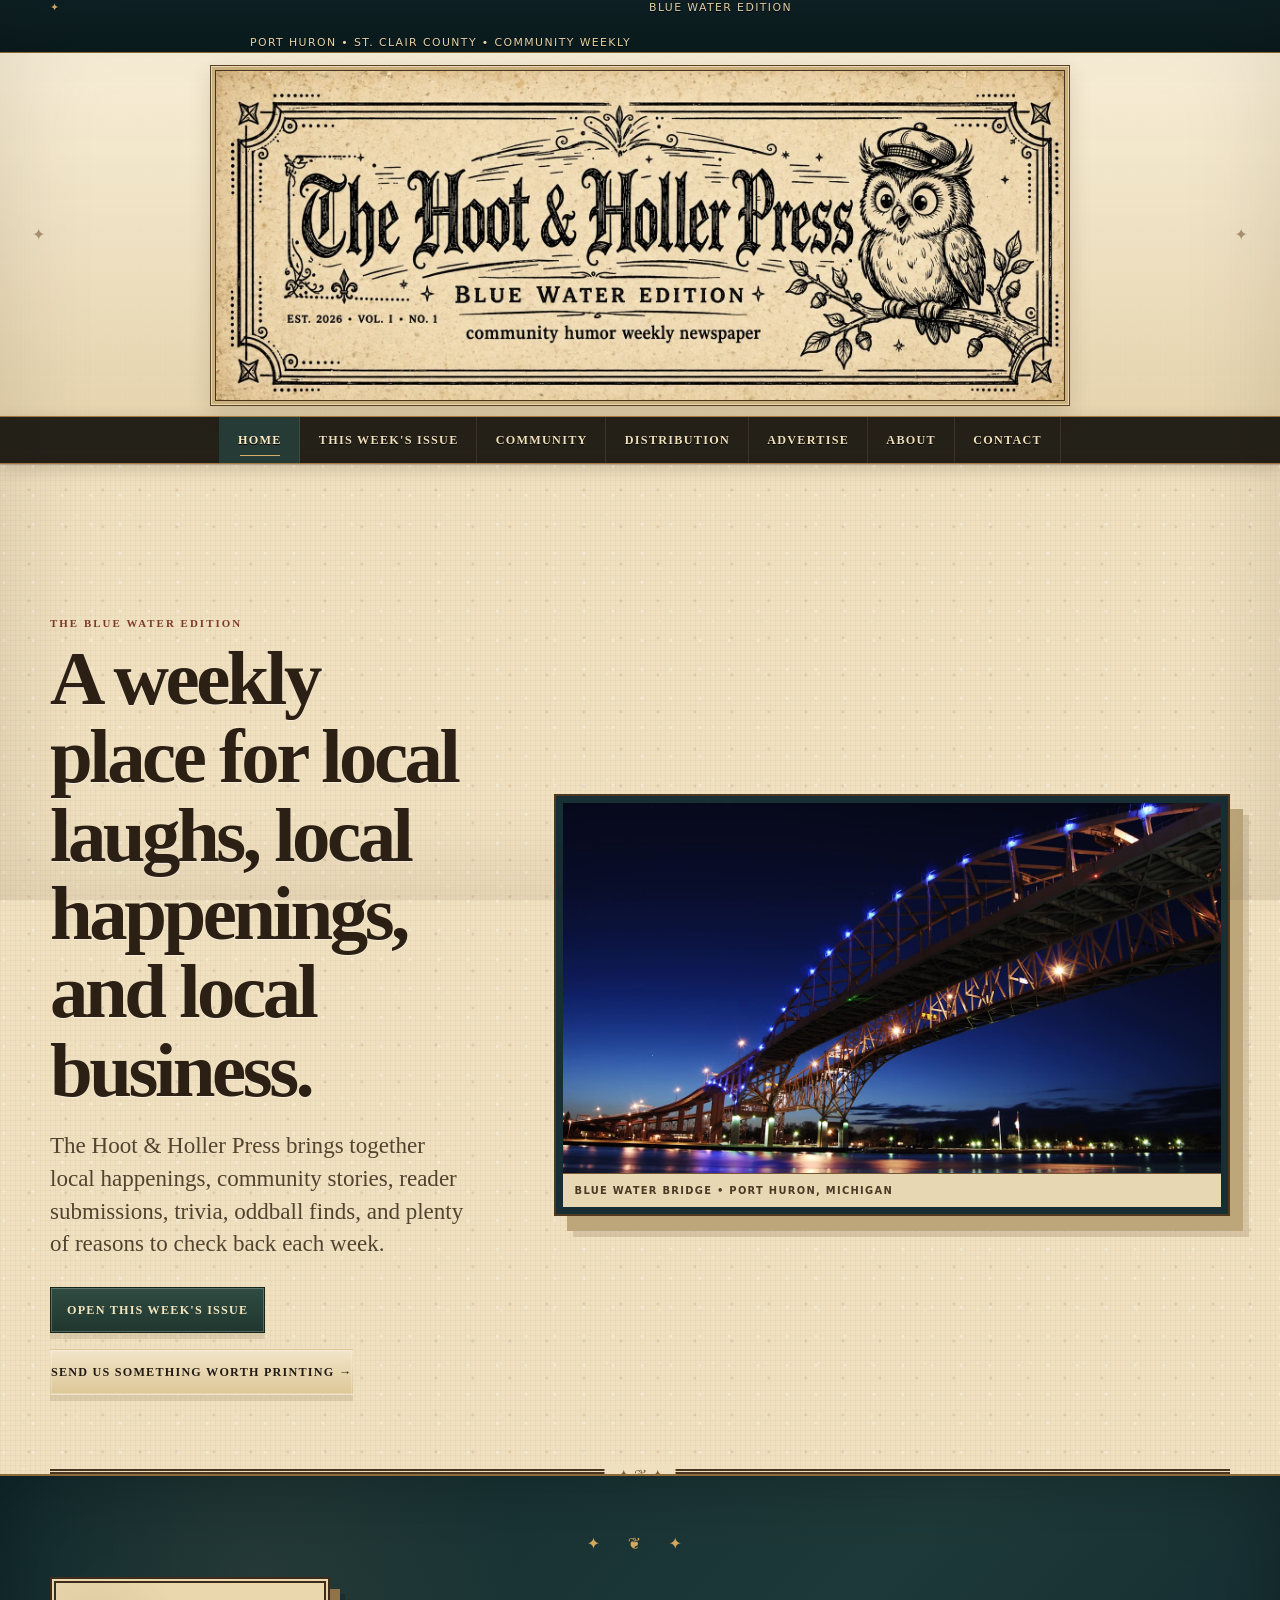
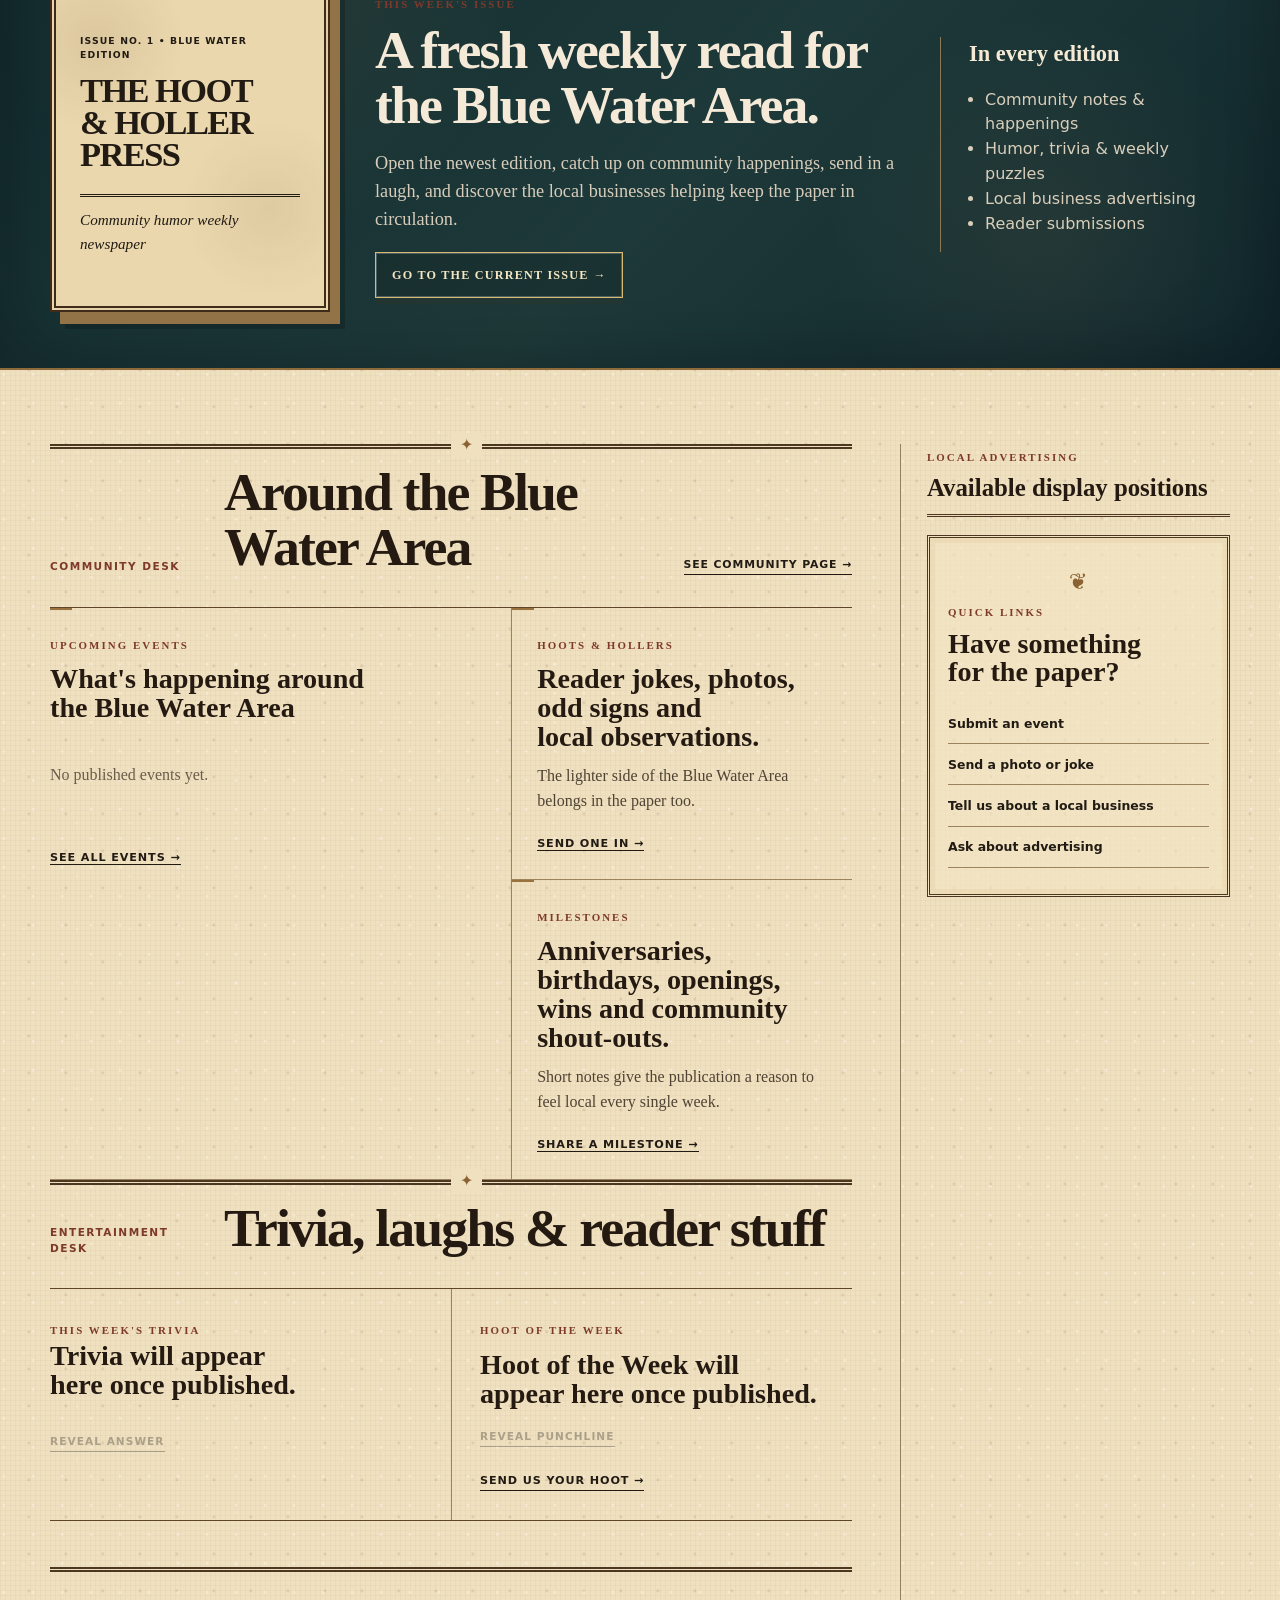
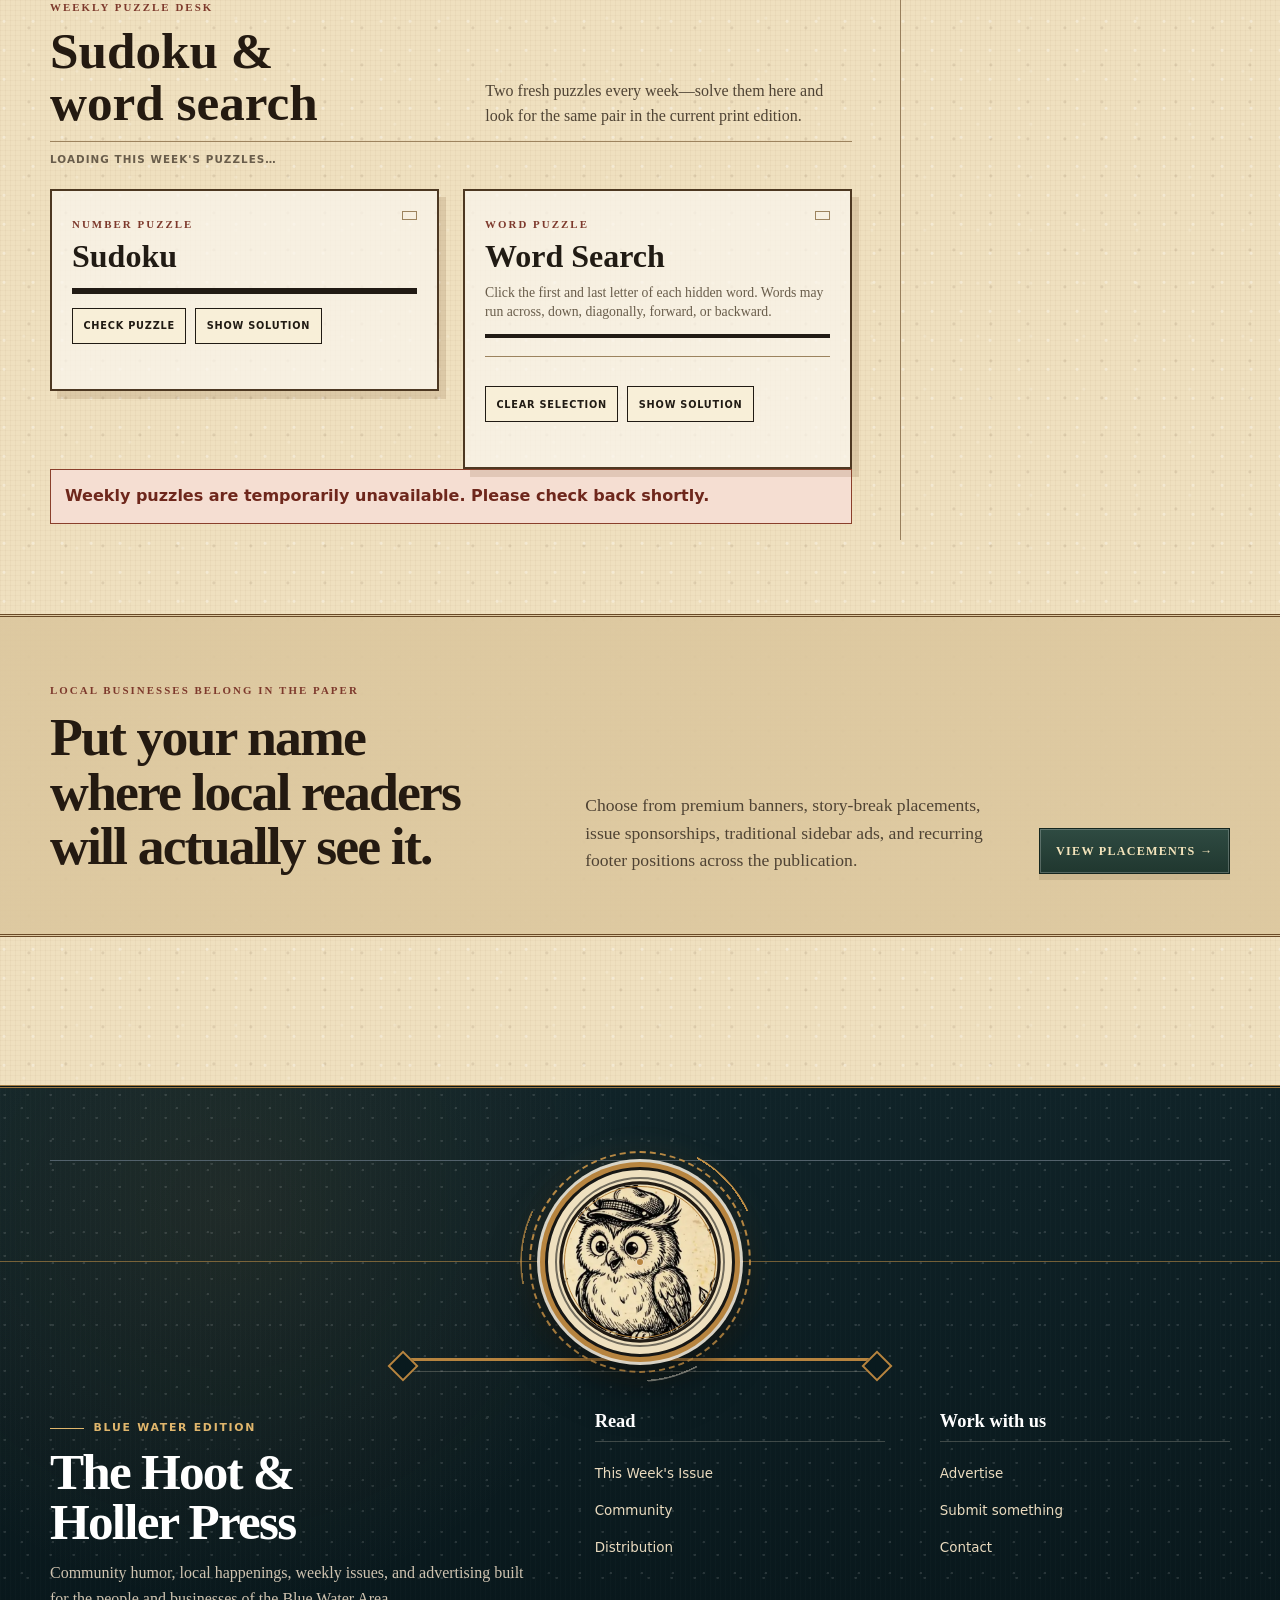
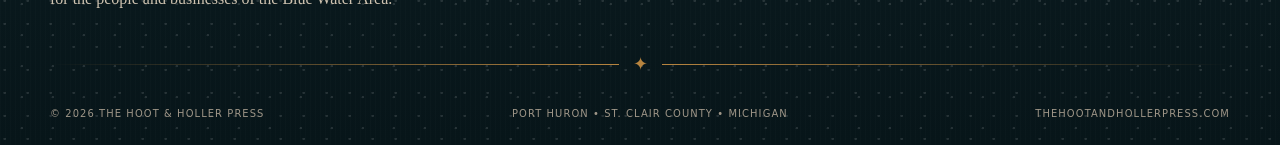
==== commit 6235d3d5: "update (puzzles)" ====
--- a/index.html
+++ b/index.html
@@ -1,4 +1,4 @@
-<!doctype html><html lang="en"><head><meta charset="utf-8"><meta name="viewport" content="width=device-width,initial-scale=1"><meta name="description" content="The Hoot & Holler Press — Blue Water Edition. Community humor, weekly issues, local happenings and advertising for the Blue Water Area."><meta name="theme-color" content="#19150f"><title>The Hoot & Holler Press | Blue Water Edition</title><link rel="stylesheet" href="style.css?v=20260822-weekly-content"><link rel="icon" type="image/png" href="/favicon-96x96.png" sizes="96x96"><link rel="icon" type="image/svg+xml" href="/favicon.svg"><link rel="shortcut icon" href="/favicon.ico"><link rel="apple-touch-icon" sizes="180x180" href="/apple-touch-icon.png"><link rel="manifest" href="/site.webmanifest"><link rel="canonical" href="https://thehootandhollerpress.com/"></head><body class="home"><a class="skip-link" href="#main">Skip to content</a>
+<!doctype html><html lang="en"><head><meta charset="utf-8"><meta name="viewport" content="width=device-width,initial-scale=1"><meta name="description" content="The Hoot & Holler Press — Blue Water Edition. Community humor, weekly issues, local happenings and advertising for the Blue Water Area."><meta name="theme-color" content="#19150f"><title>The Hoot & Holler Press | Blue Water Edition</title><link rel="stylesheet" href="style.css?v=20260901-wordsearch"><link rel="icon" type="image/png" href="/favicon-96x96.png" sizes="96x96"><link rel="icon" type="image/svg+xml" href="/favicon.svg"><link rel="shortcut icon" href="/favicon.ico"><link rel="apple-touch-icon" sizes="180x180" href="/apple-touch-icon.png"><link rel="manifest" href="/site.webmanifest"><link rel="canonical" href="https://thehootandhollerpress.com/"></head><body class="home"><a class="skip-link" href="#main">Skip to content</a>
 <div class="utility-bar"><div class="shell utility-inner"><span>BLUE WATER EDITION</span><span>PORT HURON • ST. CLAIR COUNTY • COMMUNITY WEEKLY</span></div></div>
 <header class="site-header">
   <div class="shell masthead-shell"><a href="/" class="masthead-link"><img src="images/hoot-holler-masthead.webp" alt="The Hoot &amp; Holler Press — Blue Water Edition"></a></div>
@@ -29,7 +29,7 @@
     <em>Community humor weekly newspaper</em>
   </div>
   <div class="issue-band-copy"><span class="section-kicker">This week's issue</span><h2>A fresh weekly read for the Blue Water Area.</h2><p>Open the newest edition, catch up on community happenings, send in a laugh, and discover the local businesses helping keep the paper in circulation.</p><a class="btn outline-light" href="issue.html">Go to the current issue →</a></div>
-  <aside class="issue-note"><strong>In every edition</strong><ul><li>Community notes &amp; happenings</li><li>Humor, trivia &amp; oddities</li><li>Local business advertising</li><li>Reader submissions</li></ul></aside>
+  <aside class="issue-note"><strong>In every edition</strong><ul><li>Community notes &amp; happenings</li><li>Humor, trivia &amp; weekly puzzles</li><li>Local business advertising</li><li>Reader submissions</li></ul></aside>
 </div></section>
 
 <section class="shell content-rail section">
@@ -59,6 +59,39 @@
 <div class="hoot-submit-row"><a class="hoot-submit" href="contact.html">Send us your hoot →</a></div>
 </section>
     </div>
+
+<section class="weekly-puzzles" data-weekly-puzzles>
+      <div class="weekly-puzzles-heading">
+        <div><span class="small-cap">Weekly puzzle desk</span><h3>Sudoku &amp; word search</h3></div>
+        <p>Two fresh puzzles every week—solve them here and look for the same pair in the current print edition.</p>
+        <span class="puzzle-issue-label" data-puzzle-issue>Loading this week's puzzles…</span>
+      </div>
+
+      <div class="weekly-puzzles-grid">
+        <article class="puzzle-card sudoku-card">
+          <div class="puzzle-card-head"><div><span class="small-cap">Number puzzle</span><h4>Sudoku</h4></div><span class="puzzle-difficulty" data-sudoku-difficulty></span></div>
+          <div class="sudoku-board" data-sudoku-grid aria-label="Weekly Sudoku puzzle"></div>
+          <div class="puzzle-actions">
+            <button type="button" class="puzzle-button" data-puzzle-action="check-sudoku">Check puzzle</button>
+            <button type="button" class="puzzle-button" data-puzzle-action="reveal-sudoku">Show solution</button>
+          </div>
+          <p class="puzzle-status" data-sudoku-status aria-live="polite"></p>
+        </article>
+
+        <article class="puzzle-card wordsearch-card">
+          <div class="puzzle-card-head"><div><span class="small-cap">Word puzzle</span><h4>Word Search</h4></div><span class="puzzle-difficulty" data-wordsearch-count></span></div>
+          <p class="wordsearch-instructions">Click the first and last letter of each hidden word. Words may run across, down, diagonally, forward, or backward.</p>
+          <div class="wordsearch-board" data-wordsearch-grid role="grid" aria-label="Weekly word search puzzle"></div>
+          <div class="wordsearch-bank" data-wordsearch-words aria-label="Words to find"></div>
+          <div class="puzzle-actions">
+            <button type="button" class="puzzle-button" data-puzzle-action="clear-wordsearch">Clear selection</button>
+            <button type="button" class="puzzle-button" data-puzzle-action="reveal-wordsearch">Show solution</button>
+          </div>
+          <p class="puzzle-status" data-wordsearch-status aria-live="polite"></p>
+        </article>
+      </div>
+      <p class="puzzle-feed-error" data-puzzle-error hidden>Weekly puzzles are temporarily unavailable. Please check back shortly.</p>
+    </section>
   </div>
   <aside class="right-rail">
     <div class="rail-heading"><span class="rail-kicker">Local advertising</span><h3>Available display positions</h3></div>
@@ -122,4 +155,4 @@
       <span>thehootandhollerpress.com</span>
     </div>
   </div>
-</footer><script src="script.js"></script></body></html>+</footer><script src="script.js?v=20260901-wordsearch"></script></body></html>
--- a/style.css
+++ b/style.css
@@ -1194,3 +1194,145 @@
 }
 
 .hoot-reveal-row{display:block}.hoot-submit-row{display:block;margin-top:1.25rem}.hoot-submit{display:inline-block;width:auto;margin:0;font-size:.7rem;text-transform:uppercase;font-weight:900;letter-spacing:.08em;border-bottom:1px solid currentColor}
+
+/* ===== Automatic weekly Sudoku + word search ===== */
+.weekly-puzzles{
+  margin-top:46px;
+  padding-top:22px;
+  border-top:5px double #4c3721;
+}
+.weekly-puzzles-heading{
+  display:grid;
+  grid-template-columns:1fr minmax(240px,.9fr);
+  gap:12px 28px;
+  align-items:end;
+  margin-bottom:22px;
+}
+.weekly-puzzles-heading h3{margin:.35rem 0 0;font-size:clamp(2rem,4vw,3.4rem)}
+.weekly-puzzles-heading p{margin:0;font-family:var(--serif);font-size:1rem}
+.puzzle-issue-label{
+  grid-column:1/-1;
+  padding-top:9px;
+  border-top:1px solid var(--rule);
+  color:var(--muted);
+  font-size:.65rem;
+  font-weight:900;
+  letter-spacing:.1em;
+  text-transform:uppercase;
+}
+.weekly-puzzles-grid{display:grid;grid-template-columns:1fr 1fr;gap:24px;align-items:start}
+.puzzle-card{
+  min-width:0;
+  padding:20px;
+  border:2px solid #4d3822;
+  background:rgba(251,247,239,.72);
+  box-shadow:7px 8px 0 rgba(116,85,47,.16);
+}
+.puzzle-card-head{display:flex;justify-content:space-between;gap:16px;align-items:flex-start;margin-bottom:16px}
+.puzzle-card h4{margin:.25rem 0 0;font-family:var(--serif);font-size:2rem;line-height:1}
+.puzzle-difficulty{padding:.2rem .4rem;border:1px solid var(--rule);font-size:.58rem;font-weight:900;letter-spacing:.09em;text-transform:uppercase;color:var(--muted)}
+.sudoku-board{
+  display:grid;
+  grid-template-columns:repeat(9,1fr);
+  width:min(100%,430px);
+  margin-inline:auto;
+  border:3px solid var(--ink);
+  background:#fff;
+}
+.sudoku-cell{
+  width:100%;
+  min-width:0;
+  aspect-ratio:1;
+  padding:0;
+  border:0;
+  border-right:1px solid #7a746c;
+  border-bottom:1px solid #7a746c;
+  border-radius:0;
+  outline:0;
+  background:#fff;
+  color:#171715;
+  text-align:center;
+  font-family:var(--sans);
+  font-size:clamp(.9rem,2.2vw,1.35rem);
+  font-weight:650;
+  line-height:1;
+}
+.sudoku-cell:nth-child(9n){border-right:0}
+.sudoku-cell:nth-last-child(-n+9){border-bottom:0}
+.sudoku-cell.sudoku-box-right{border-right:3px solid var(--ink)}
+.sudoku-cell.sudoku-box-bottom{border-bottom:3px solid var(--ink)}
+.sudoku-cell.is-given{background:#eee5d6;font-weight:950}
+.sudoku-cell:focus,.wordsearch-cell:focus{box-shadow:inset 0 0 0 3px rgba(210,154,74,.7);position:relative;z-index:2}
+.sudoku-cell.is-wrong{background:#f4d8d2;color:#7b2518}
+.sudoku-cell.is-right{background:#e1ead8}
+.sudoku-cell.is-solution{background:#efe3c8;color:#6e321f;font-weight:900}
+.puzzle-actions{display:flex;gap:9px;flex-wrap:wrap;margin-top:14px}
+.puzzle-button{
+  min-height:36px;
+  padding:.48rem .65rem;
+  border:1px solid var(--ink);
+  border-radius:0;
+  background:var(--paper-light);
+  color:var(--ink);
+  cursor:pointer;
+  font-size:.61rem;
+  font-weight:900;
+  letter-spacing:.08em;
+  text-transform:uppercase;
+}
+.puzzle-button:hover{background:var(--navy);color:#fff}
+.puzzle-status{min-height:1.2em;margin:.7rem 0 0;color:var(--muted);font-size:.72rem;font-weight:750}
+.wordsearch-instructions{margin:-4px 0 13px;color:var(--muted);font-family:var(--serif);font-size:.86rem;line-height:1.35}
+.wordsearch-board{
+  display:grid;
+  width:min(100%,520px);
+  margin-inline:auto;
+  border:2px solid var(--ink);
+  background:#fff;
+}
+.wordsearch-cell{
+  min-width:0;
+  aspect-ratio:1;
+  padding:0;
+  border:0;
+  border-right:1px solid #d1c7b8;
+  border-bottom:1px solid #d1c7b8;
+  border-radius:0;
+  outline:0;
+  background:#fff;
+  color:#171715;
+  cursor:pointer;
+  font-family:var(--sans);
+  font-size:clamp(.55rem,1.55vw,.95rem);
+  font-weight:850;
+  line-height:1;
+}
+.wordsearch-cell:hover{background:#f3eadb}
+.wordsearch-cell.is-selected{background:#d6ac70;color:#21180e;box-shadow:inset 0 0 0 2px #70451c}
+.wordsearch-cell.is-found{background:#dfe9d5;color:#234019;box-shadow:inset 0 0 0 1px #758a60}
+.wordsearch-cell.is-solution{background:#efd7a7;color:#5f2b12;box-shadow:inset 0 0 0 1px #9b622f}
+.wordsearch-bank{display:grid;grid-template-columns:repeat(3,minmax(0,1fr));gap:.42rem .8rem;margin-top:18px;padding-top:15px;border-top:1px solid var(--rule)}
+.wordsearch-bank span{font-family:var(--sans);font-size:.72rem;font-weight:850;letter-spacing:.05em;text-align:center}
+.wordsearch-bank span.is-found{color:#5e7450;text-decoration:line-through;text-decoration-thickness:2px}
+.puzzle-feed-error{padding:14px;border:1px solid #8a3f2b;background:#f5ded2;color:#6e271c;font-weight:800}
+
+@media(max-width:980px){
+  .weekly-puzzles-grid{grid-template-columns:1fr}
+  .puzzle-card{max-width:680px}
+  .wordsearch-cell{font-size:clamp(.58rem,2.3vw,1rem)}
+}
+@media(max-width:720px){
+  .weekly-puzzles-heading{grid-template-columns:1fr}
+  .weekly-puzzles-heading p{grid-column:auto}
+  .weekly-puzzles-grid{gap:18px}
+  .puzzle-card{padding:14px;box-shadow:4px 5px 0 rgba(116,85,47,.14)}
+  .sudoku-cell{font-size:clamp(.85rem,5vw,1.25rem)}
+  .wordsearch-cell{font-size:clamp(.46rem,3vw,.9rem)}
+  .wordsearch-bank{grid-template-columns:repeat(2,minmax(0,1fr))}
+}
+@media print{
+  .puzzle-card{box-shadow:none;background:#fff;border-color:#000}
+  .sudoku-cell.is-given{background:#eee!important}
+  .wordsearch-cell{background:#fff!important;color:#000!important;box-shadow:none!important}
+  .puzzle-actions,.puzzle-status{display:none!important}
+}
